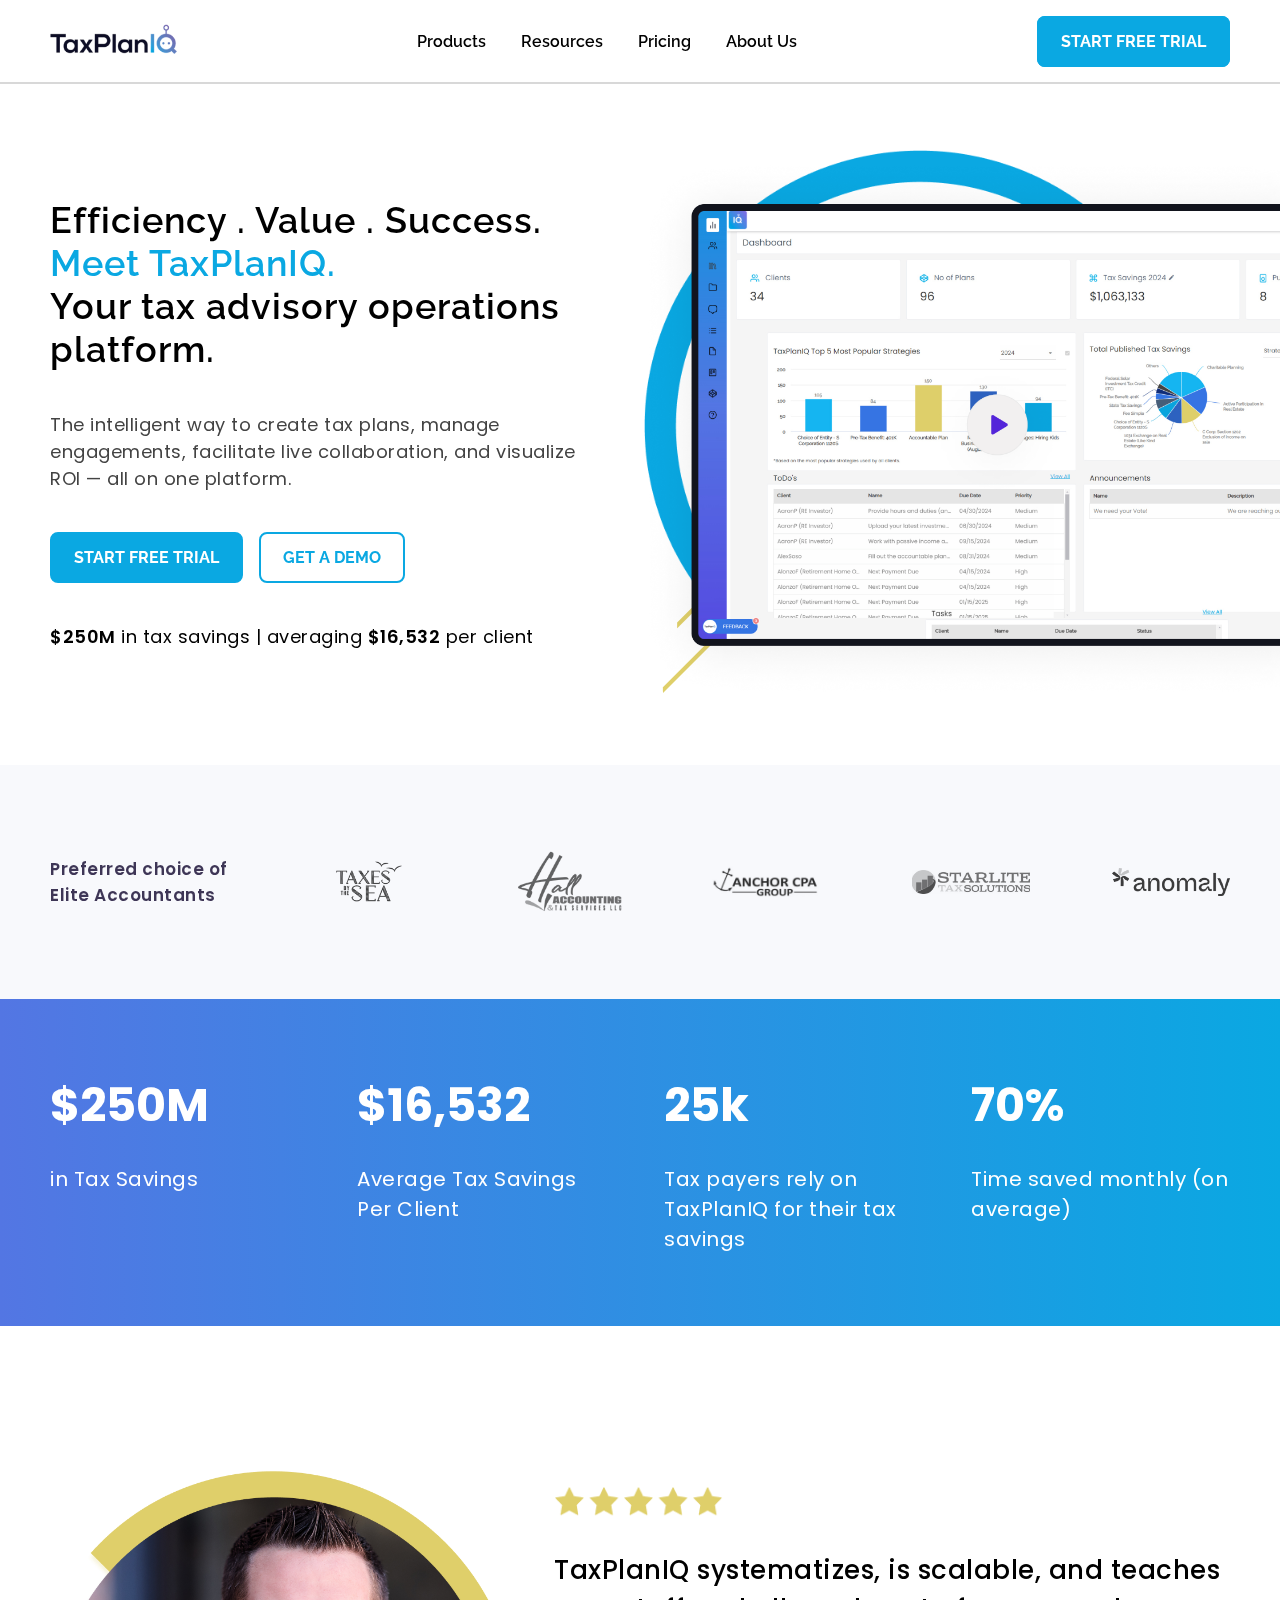
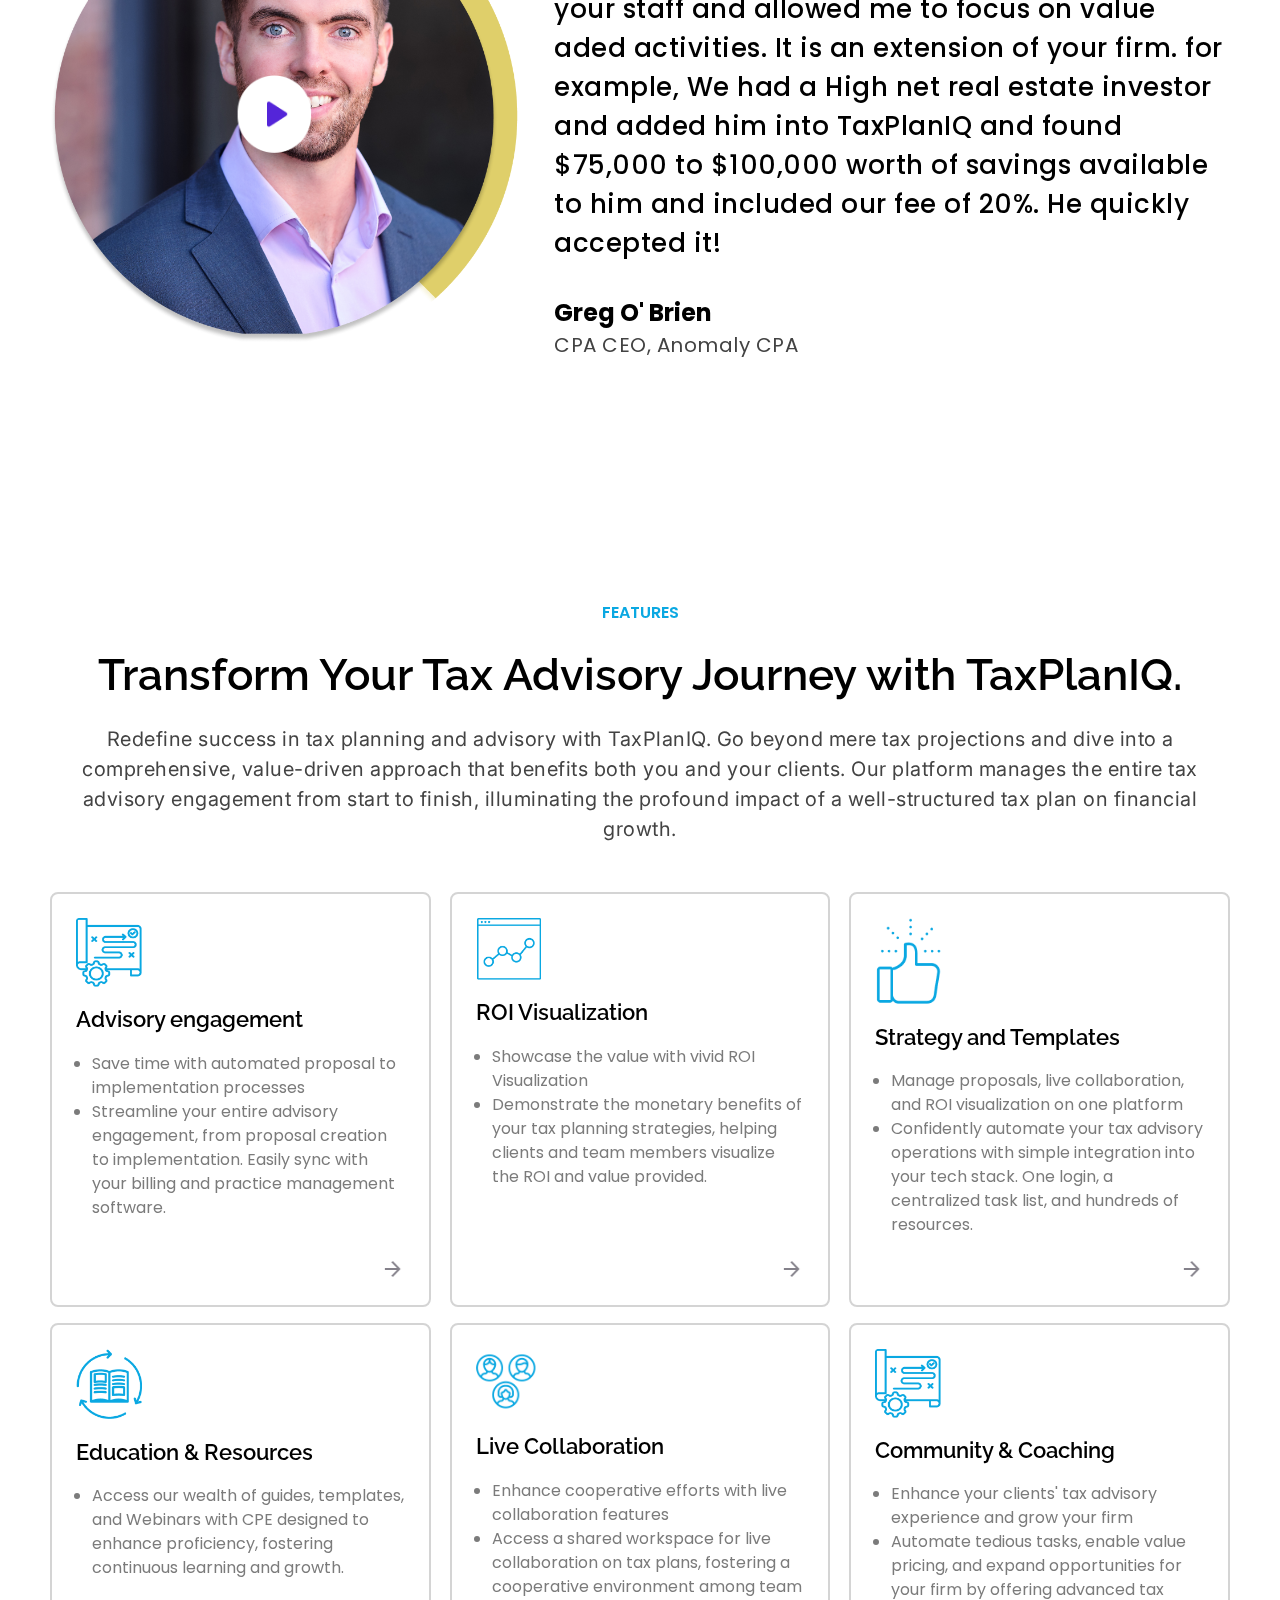
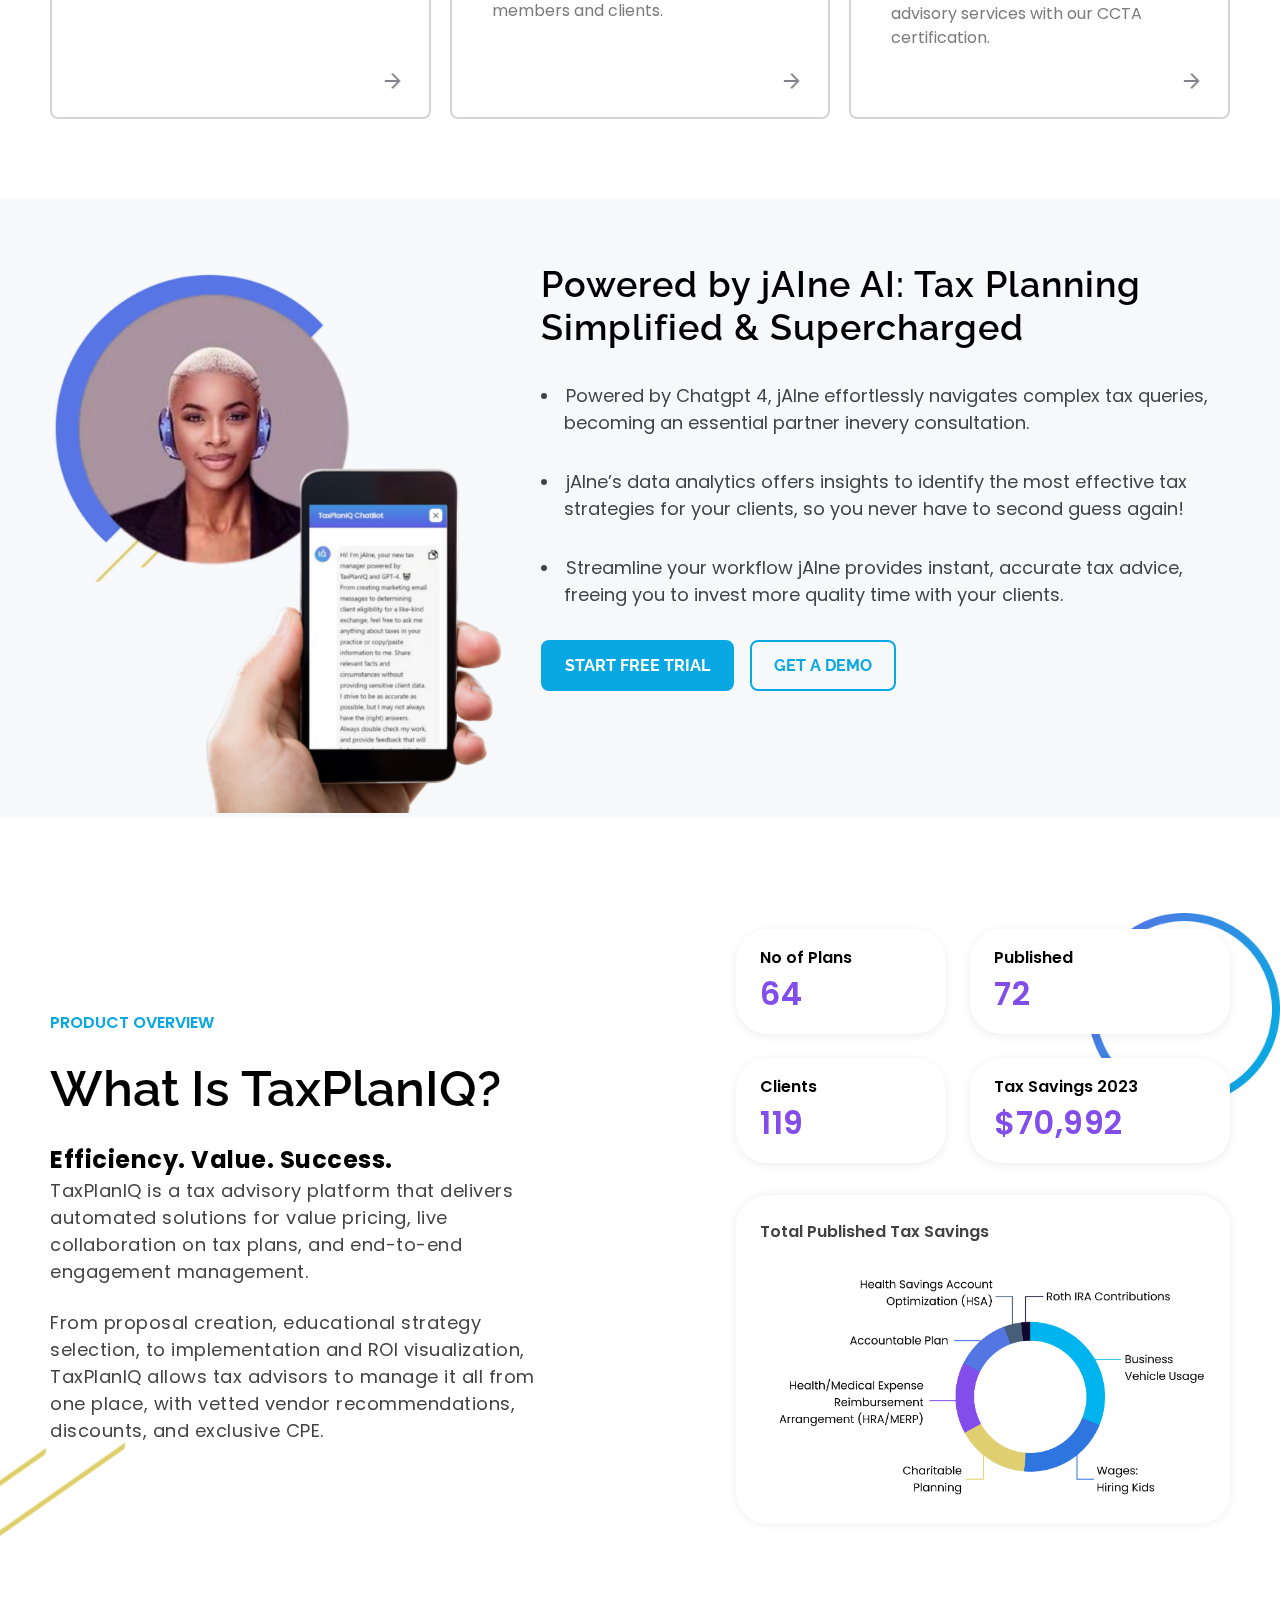
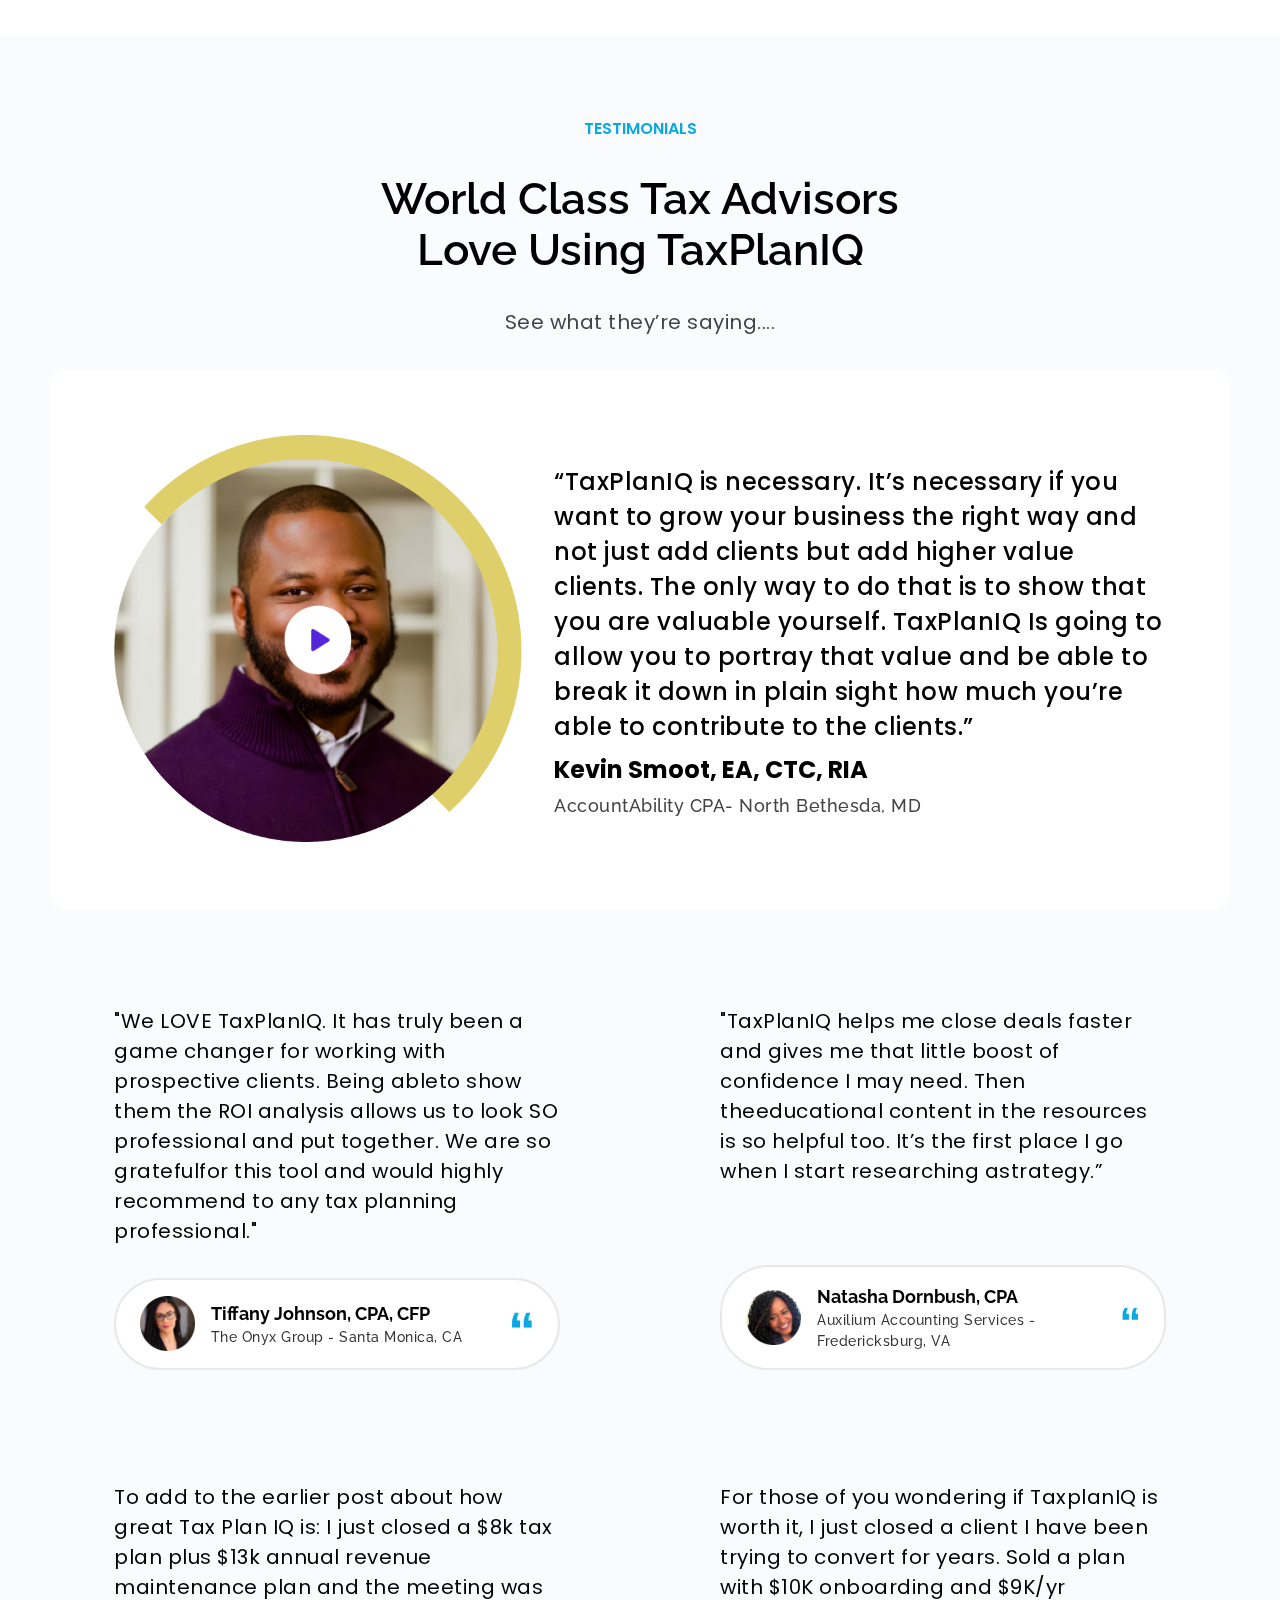
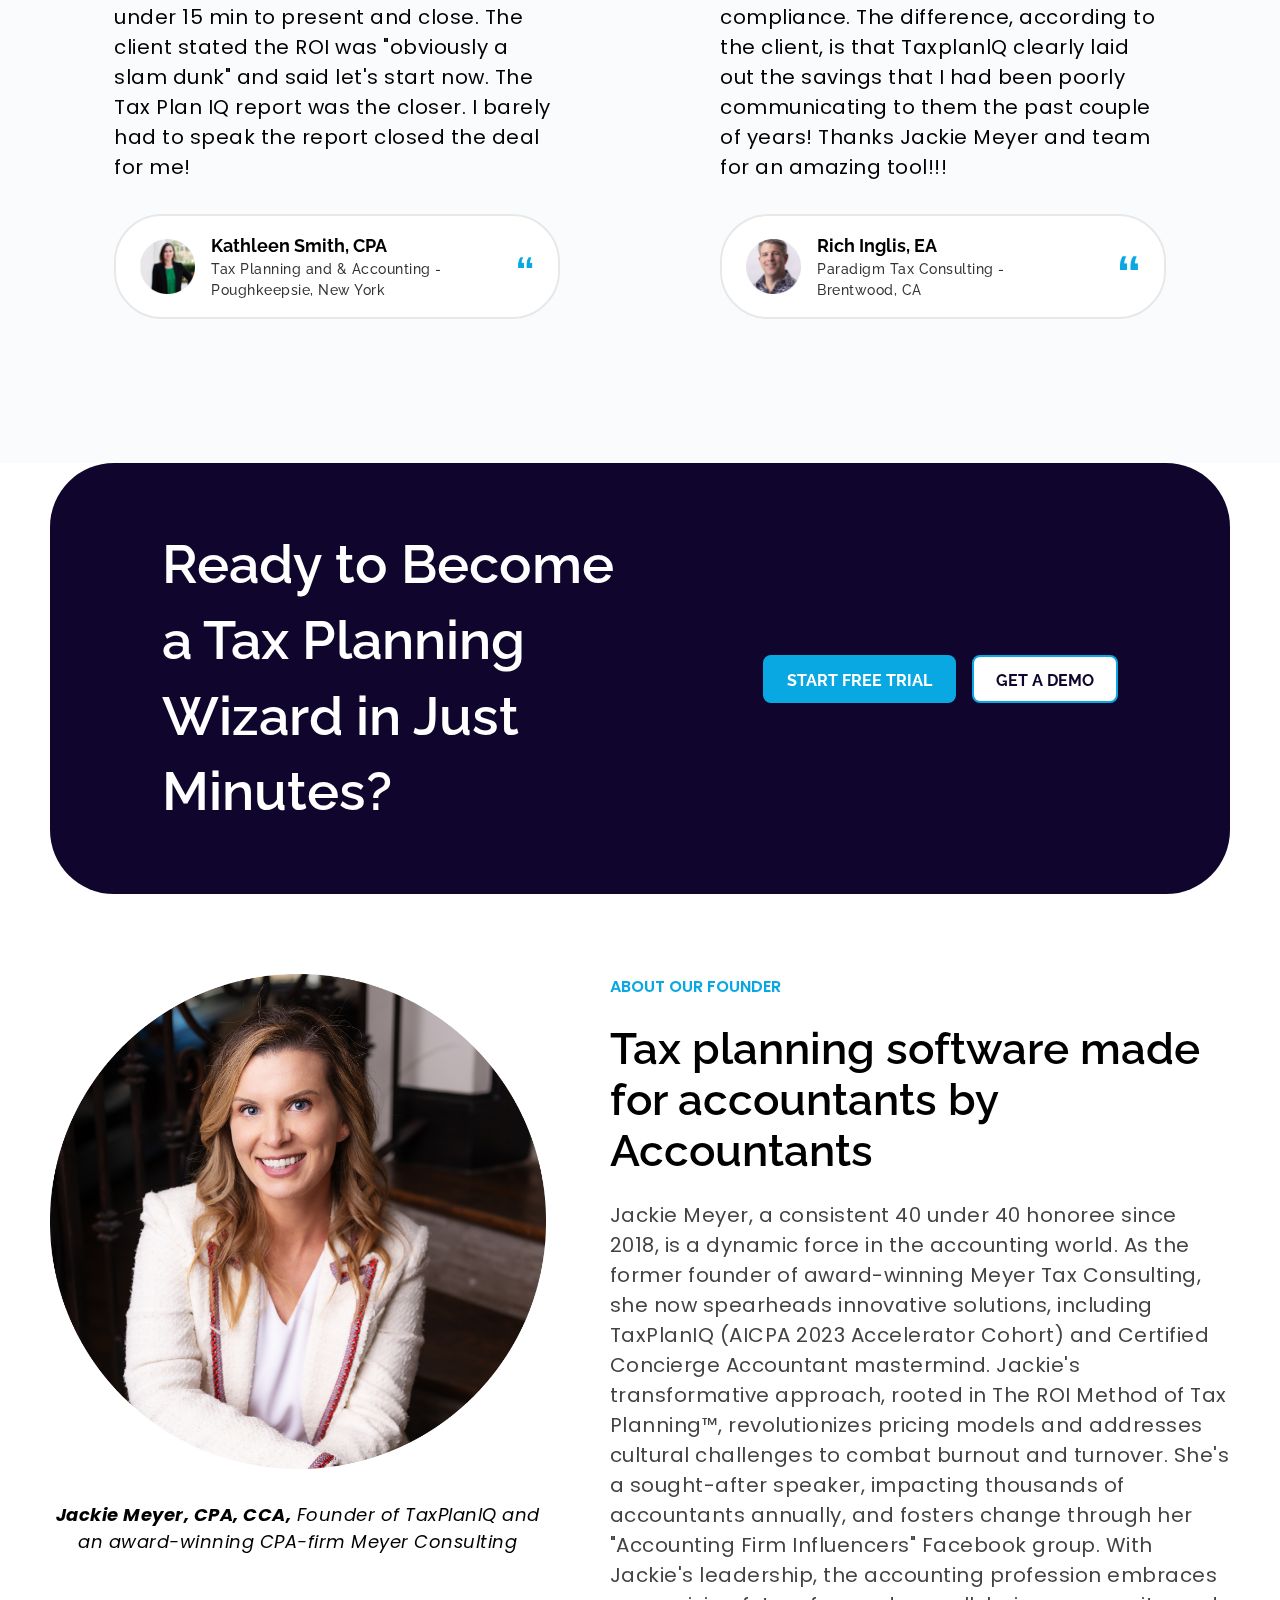
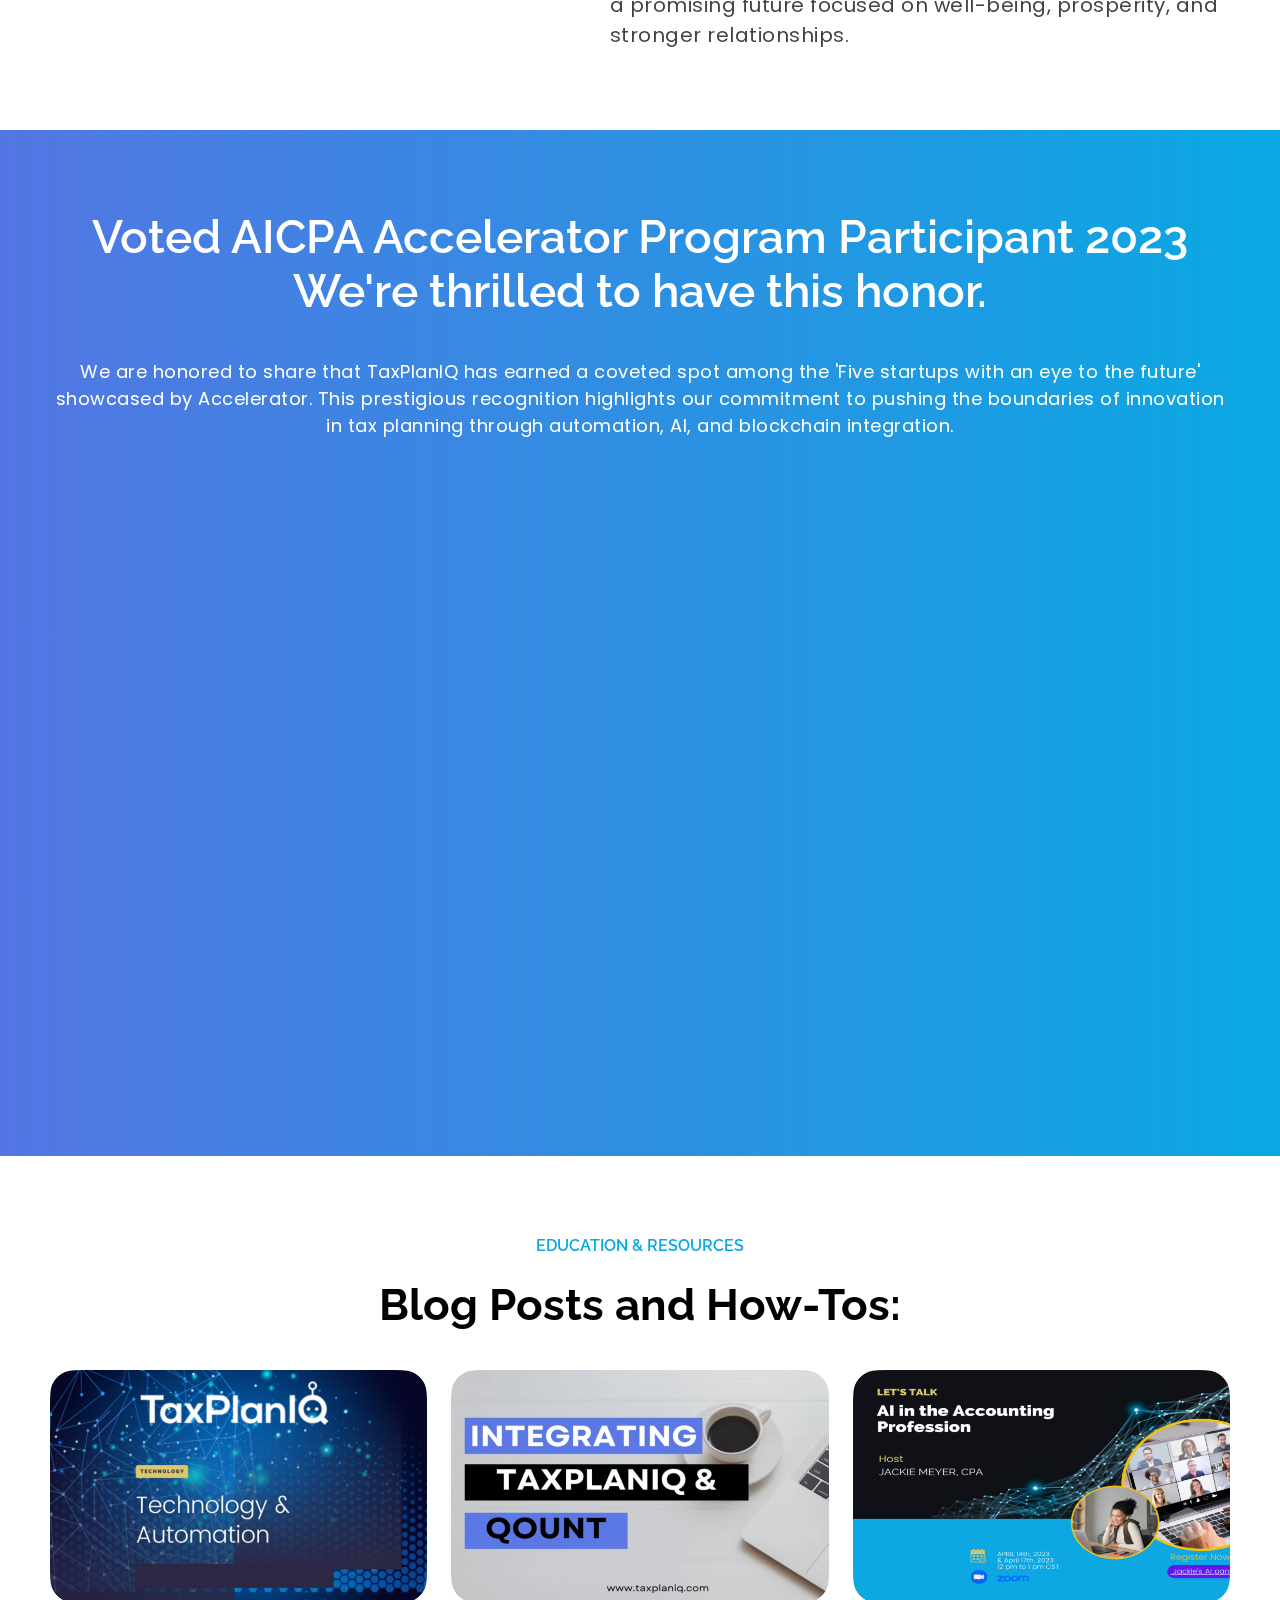
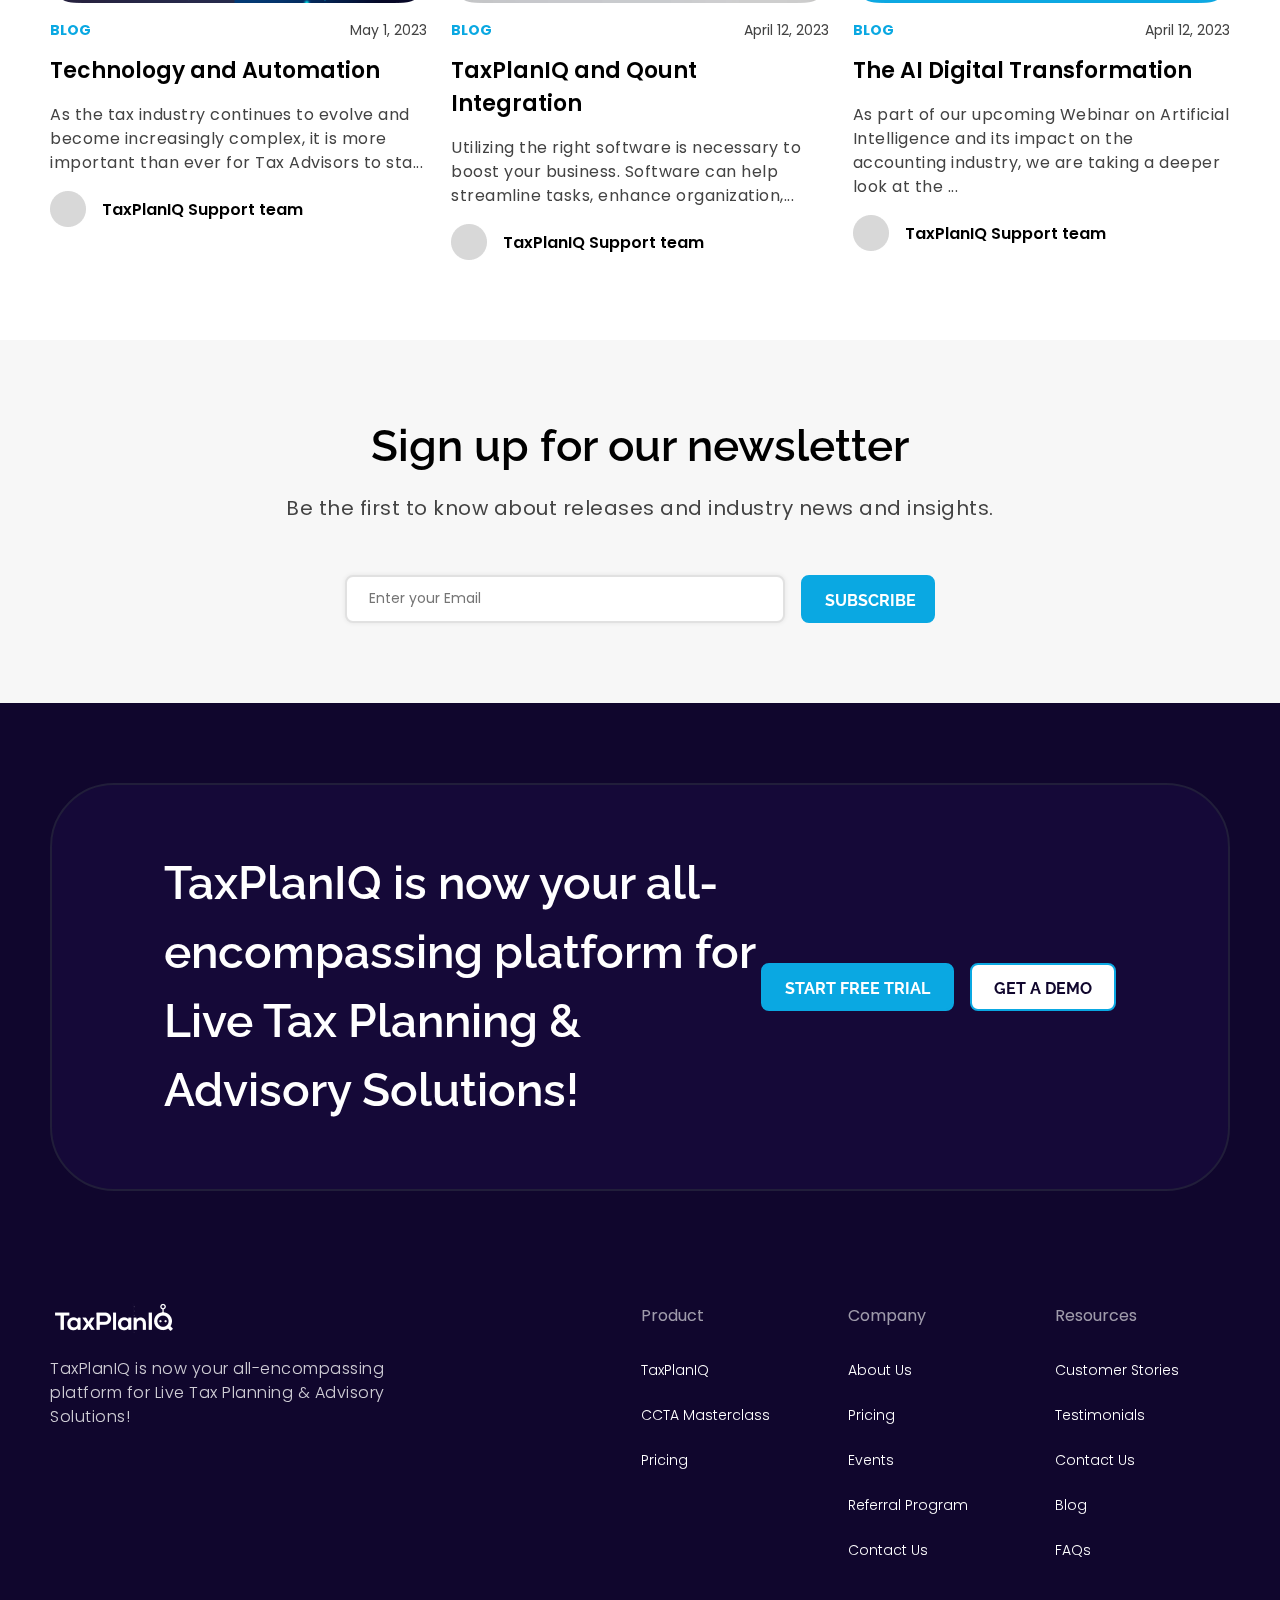
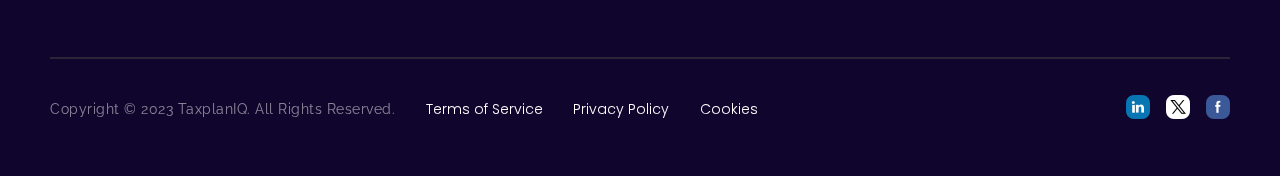
==== index.html @ 4f74dffb "first commit" ====
<!DOCTYPE html>
<html lang="en">

<head>
    <meta charset="UTF-8">
    <meta name="viewport" content="width=device-width, initial-scale=1.0">
    <title>TaxPlanIQ</title>
    <link rel="stylesheet" href="styles.css">
    <link rel="stylesheet" href="https://cdnjs.cloudflare.com/ajax/libs/font-awesome/6.7.1/css/all.min.css"
        integrity="sha512-5Hs3dF2AEPkpNAR7UiOHba+lRSJNeM2ECkwxUIxC1Q/FLycGTbNapWXB4tP889k5T5Ju8fs4b1P5z/iB4nMfSQ=="
        crossorigin="anonymous" referrerpolicy="no-referrer" />
</head>

<body>

    <!--navbar section-->
    <div class="container navbar-container" style="border-bottom: 2px solid var(--line);">

        <div class="wrapper">
            <div class="navbar-section">
                <div class="navbar-logo">
                    <a href="/index.html"><img src="assets/home/main-logo.png" alt="logo" width="127px"
                            height="auto"></a>

                </div>
                <div class="navbar-menu">
                    <a href="/products.html">Products</a>
                    <a href="/resources.html">Resources</a>
                    <a href="/pricing.html">Pricing</a>
                    <a href="/about.html">About Us</a>
                </div>
                <div class="navbar-btn">
                    <a href="#" class="primary-btn">START FREE TRIAL</a>
                </div>
            </div>
        </div>
    </div>

    <div class="container mobile-navbar-container">

        <div class="wrapper" style="padding-inline: 0px;">
            <div class="mobile-navbar-section">
                <div class="mobile-navbar-header">
                    <a href="/index.html"><img src="assets/home/main-logo.png" alt="logo" width="127px"
                            height="auto"></a>

                    <div class="mobile-menu-controls">
                        <i class="fa-solid fa-bars" id="open-btn" onclick="toggleMenuOn()"></i>
                        <i class="fa-solid fa-x control-hidden" id="close-btn" onclick="toggleMenuOff()"></i>
                    </div>

                </div>
                <div class="mobile-navbar-menu" id="mobile-menu">
                    <a href="/products.html">Products</a>
                    <a href="/resources.html">Resources</a>
                    <a href="/pricing.html">Pricing</a>
                    <a href="/about.html">About Us</a>
                    <a href="#" class="primary-btn">START FREE TRIAL</a>
                </div>



            </div>
        </div>
    </div>



    <!--hero section -->
    <div class="container home-hero-container">
        <div class="wrapper">
            <div class="hero-section" id="hero-section">
                <div class="hero-info">
                    <h1 class="font36 semibold">Efficiency . Value . Success. <br>
                        <span class="skyblue">Meet TaxPlanIQ.</span> <br>
                        Your tax advisory operations platform.
                    </h1>
                    <p class="poppins font18 grey">The intelligent way to create tax plans, manage engagements,
                        facilitate
                        live collaboration, and visualize ROI — all on one platform.</p>
                    <div class="hero-cta">
                        <a href="#" class="primary-btn">START FREE TRIAL</a>
                        <a href="#" class="secondary-btn">GET A DEMO</a>
                    </div>
                    <p class="poppins font18 black"><span class="black font18 semibold">$250M</span> in tax savings |
                        averaging <span class="black font18 semibold">$16,532</span> per client</p>
                </div>
                <div class="hero-image">
                    <img src="/assets/home/blue-mask.png" alt="blue mask" class="blue-mask">
                    <img src="/assets/home/lines.png" alt="lines" class="lines">
                    <img src="/assets/home/dashboard.png" alt="featured-img" class="dashboard-img" id="dashboard-img">
                </div>
            </div>
        </div>
    </div>

    <!-- Popup -->
    <div id="video-popup" class="popup hidden">
        <div class="popup-content">
            <iframe id="youtube-video" width="100%" height="100%" src="" frameborder="0" allow="encrypted-media"
                allowfullscreen>
            </iframe>
            <span id="close-popup" class="close-icon">✖</span>
        </div>
    </div>


    <!--BRANDS SECTION-->

    <div class="container" style="background: #F8F9FC;">
        <div class="wrapper">
            <div class="brands-section">
                <p class="font17 semibold poppins dark opacity80">Preferred choice of <br> Elite Accountants</p>
                <img src="assets\home\texesbysea.png" alt="texesbysea" class="logo">
                <img src="assets\home\Hall-Accounting-Logo.png" alt="hall" class="logo">
                <img src="assets\home\anchore-cpa-logo.png" alt="achnchore-cpa" class="logo">
                <img src="assets\home\starlite-solutions.png" alt="starlite" class="logo">
                <img src="assets\home\anomaly-logo.png" alt="anomaly" class="logo">
            </div>
        </div>
    </div>

    <!--STATS SECTION-->
    <div class="container blue-gradient">
        <div class="wrapper">
            <div class="stats-section">
                <div class="stat">
                    <h2 class="white bold font46 poppins">$250M</h2>
                    <p class=" white font20 poppins">in Tax Savings</p>
                </div>
                <div class="stat">
                    <h2 class="white bold font46 poppins">$16,532</h2>
                    <p class=" white font20 poppins">Average Tax Savings Per Client</p>
                </div>
                <div class="stat">
                    <h2 class="white bold font46 poppins">25k</h2>
                    <p class=" white font20 poppins">Tax payers rely on TaxPlanIQ for their tax savings</p>
                </div>
                <div class="stat">
                    <h2 class="white bold font46 poppins">70%</h2>
                    <p class="white font20 poppins">Time saved monthly (on average)</p>
                </div>
            </div>
        </div>
    </div>


    <!--REVIEW SECTION-->
    <div class="container">
        <div class="wrapper">
            <div class="review-section">
                <div class="review-image-box">
                    <div class="review-img-container">
                        <img src="assets\home\man-circle.png" alt="man" class="review-man">
                        <img src="assets\home\yellow-mask.png" alt="yellow curv" class="review-curv">
                        <img src="assets\home\play-icon.png" alt="play icon" class="review-play play-button"
                            id="greg-img">
                    </div>
                </div>
                <div class="review-details-box">
                    <img src="assets\home\stars.png" alt="rating" class="rating">
                    <p class=" black font26 normal poppins">TaxPlanIQ systematizes, is scalable, and teaches your
                        staff and allowed me to focus on value aded activities. It is an
                        extension of your firm. for example, We had a High net real estate investor and added him into
                        TaxPlanIQ and found
                        $75,000 to $100,000 worth of savings available to him and included our fee of 20%. He quickly
                        accepted it!</p>
                    <div class="author">
                        <h4 class="poppins black font24 bold">Greg O' Brien</h4>
                        <p class="poppins grey font20">CPA CEO, Anomaly CPA</p>
                    </div>

                </div>
            </div>
        </div>
    </div>


    <!--FEATURES SECTION-->

    <div class="container">

        <div class="features-section">
            <div class="wrapper fea-wrapper">
                <div class="features-info">
                    <h5 class="poppins font16 skyblue semibold">FEATURES</h5>
                    <h2 class="font44 semibold">Transform Your Tax Advisory Journey with TaxPlanIQ.</h2>
                    <p class="font20 inter medium grey lh15 ">Redefine success in tax planning and advisory with
                        TaxPlanIQ. Go
                        beyond mere tax projections and dive into a
                        comprehensive, value-driven approach that benefits both you and your clients. Our platform
                        manages the entire tax
                        advisory engagement from start to finish, illuminating the profound impact of a well-structured
                        tax plan on financial
                        growth.</p>
                </div>
            </div>
            <div class="wrapper ">
                <div class="features-card-container">
                    <div class="features-card">
                        <img src="/assets/home/engagment.png" alt="" class="fea-card-icon">
                        <h4 class="font22 semibold">Advisory engagement</h4>
                        <ul>
                            <li class="font16 poppins regular grey lh15 opacity70">Save time with automated proposal to
                                implementation processes
                            </li>
                            <li class="font16 poppins regular grey lh15 opacity70">
                                Streamline your entire advisory engagement, from proposal creation to implementation.
                                Easily
                                sync with your billing and
                                practice management software.</li>
                        </ul>
                        <img src="assets\home\arrow_forward.png" alt="" class="fea-arrow-forward">
                    </div>
                    <div class="features-card">
                        <img src="assets\home\roi.png" alt="" class="fea-card-icon">
                        <h4 class="font22 semibold">ROI Visualization</h4>
                        <ul>
                            <li class="font16 poppins regular grey lh15 opacity70">Showcase the value with vivid ROI
                                Visualization
                            </li>
                            <li class="font16 poppins regular grey lh15 opacity70">
                                Demonstrate the monetary benefits of your tax planning strategies, helping clients and
                                team members visualize the ROI
                                and value provided.</li>
                        </ul>
                        <img src="assets\home\arrow_forward.png" alt="" class="fea-arrow-forward">
                    </div>
                    <div class="features-card">
                        <img src="assets\home\like.png" alt="" class="fea-card-icon">
                        <h4 class="font22 semibold">Strategy and Templates</h4>
                        <ul>
                            <li class="font16 poppins regular grey lh15 opacity70">Manage proposals, live collaboration,
                                and ROI visualization on one platform
                            </li>
                            <li class="font16 poppins regular grey lh15 opacity70">
                                Confidently automate your tax advisory operations with simple integration into your tech
                                stack. One login, a centralized
                                task list, and hundreds of resources.</li>
                        </ul>
                        <img src="assets\home\arrow_forward.png" alt="" class="fea-arrow-forward">
                    </div>
                    <div class="features-card">
                        <img src="assets\home\education.png" alt="" class="fea-card-icon">
                        <h4 class="font22 semibold">Education & Resources</h4>
                        <ul>
                            <li class="font16 poppins regular grey lh15 opacity70">Access our wealth of guides,
                                templates, and Webinars with CPE designed to enhance proficiency, fostering continuous
                                learning and growth.
                            </li>

                        </ul>
                        <img src="assets\home\arrow_forward.png" alt="" class="fea-arrow-forward">
                    </div>
                    <div class="features-card">
                        <img src="assets\home\collabration.png" alt="" class="fea-card-icon">
                        <h4 class="font22 semibold">Live Collaboration</h4>
                        <ul>
                            <li class="font16 poppins regular grey lh15 opacity70">Enhance cooperative efforts with live
                                collaboration features
                            </li>
                            <li class="font16 poppins regular grey lh15 opacity70">
                                Access a shared workspace for live collaboration on tax plans, fostering a cooperative
                                environment among team members
                                and clients.</li>
                        </ul>
                        <img src="assets\home\arrow_forward.png" alt="" class="fea-arrow-forward">
                    </div>
                    <div class="features-card">
                        <img src="assets\home/engagment.png" alt="" class="fea-card-icon">
                        <h4 class="font22 semibold">Community & Coaching</h4>
                        <ul>
                            <li class="font16 poppins regular grey lh15 opacity70">Enhance your clients' tax advisory
                                experience and grow your firm
                            </li>
                            <li class="font16 poppins regular grey lh15 opacity70">
                                Automate tedious tasks, enable value pricing, and expand opportunities for your firm by
                                offering advanced tax advisory
                                services with our CCTA certification.</li>
                        </ul>
                        <img src="assets\home\arrow_forward.png" alt="" class="fea-arrow-forward">
                    </div>
                </div>

            </div>
        </div>
    </div>



    <!---AI SECTION-->
    <div class="container" style="background-color: #F7F8FA;">
        <div class="wrapper">
            <div class="ai-section">
                <div class="ai-section-img-box">
                    <img src="assets/home/female-img.png" alt="">
                </div>
                <div class="ai-section-text-box">


                    <h1 class="font36  semibold">Powered by jAIne AI:
                        Tax Planning Simplified & Supercharged
                    </h1>
                    <ul>
                        <li class="poppins font18 grey">Powered by Chatgpt 4, jAIne effortlessly navigates complex tax
                            queries, becoming an essential partner inevery
                            consultation.
                        </li>
                        <li class="poppins font18 grey">jAIne’s data analytics offers insights to identify the most
                            effective tax strategies for your clients, so you never have
                            to second guess again!</li>
                        <li class="poppins font18 grey">Streamline your workflow jAIne provides instant, accurate tax
                            advice, freeing you to invest more quality time with your
                            clients.</li>
                    </ul>
                    <div class="hero-cta">
                        <a href="#" class="primary-btn">START FREE TRIAL</a>
                        <a href="#" class="secondary-btn">GET A DEMO</a>
                    </div>



                </div>
            </div>
        </div>
    </div>


    <!-----OVERVIEW SECTION------>

    <div class="container">
        <div class="wrapper overview-wrapper">
            <img src="assets/home/almost-full-circle.png" alt="" class="overview-bg-circle">
            <div class="overview-section">
                <div class="overview-info">
                    <h5 class="poppins font16 skyblue semibold">PRODUCT OVERVIEW</h5>
                    <h2 class="semibold font50">What Is TaxPlanIQ?</h2>

                    <p class="poppins grey font18"><span class="black font24 bold">Efficiency. Value. Success.</span>
                        <br>TaxPlanIQ is a tax advisory platform that delivers automated solutions for value pricing,
                        live
                        collaboration on tax
                        plans, and end-to-end engagement management.
                    </p>
                    <p class="poppins grey font18">From proposal creation, educational strategy selection, to
                        implementation and ROI visualization,
                        TaxPlanIQ allows tax
                        advisors to manage it all from one place, with vetted vendor recommendations, discounts, and
                        exclusive CPE.</p>
                    <img src="assets/home/double-lines.png" alt="" class="overview-lines">
                </div>
                <div class="overview-stats">
                    <div class="number-stats">
                        <div class="plan-stats">
                            <h6 class="font16 semibold poppins">No of Plans</h6>
                            <p class="poppins purple font32 semibold">64</p>
                        </div>
                        <div class="published-stats">
                            <h6 class="font16 semibold poppins">Published</h6>
                            <p class="poppins purple font32 semibold">72</p>
                        </div>
                        <div class="clients-stats">
                            <h6 class="font16 semibold poppins">Clients</h6>
                            <p class="poppins purple font32 semibold">119</p>
                        </div>
                        <div class="saving-stats">
                            <h6 class="font16 semibold poppins">Tax Savings 2023</h6>
                            <p class="poppins purple font32 semibold">$70,992</p>
                        </div>
                    </div>
                    <div class="chart-stats">
                        <h5 class="grey font16 poppins semibold">Total Published Tax Savings</h5>
                        <img src="assets\home\pie-chart.png" alt="">
                    </div>
                </div>
            </div>

        </div>
    </div>


    <!--TESTIMONIALS-->
    <div class="container testimonials-container">
        <div class="wrapper">
            <div class="testimonials-section">
                <div class="testimonials-heading">
                    <h5 class="font16 poppins semibold skyblue textcenter">TESTIMONIALS</h5>
                    <h2 class="font44 semibold textcenter">World Class Tax Advisors <br>
                        Love Using TaxPlanIQ</h2>
                    <p class="grey textcenter font20 poppins">See what they’re saying....</p>
                </div>
                <div class="main-testimonial">
                    <div class="main-testimonial-image">
                        <img src="assets/home/black-man.png" alt="">
                        <img src="assets/home/play-icon.png" alt="" class="main-testimonial-play play-button"
                            id="review-play-btn">
                    </div>
                    <div class="main-testimonial-text">
                        <p class="font24 poppins normal">“TaxPlanIQ is necessary. It’s necessary if you want to grow
                            your business the right way and
                            not just add clients but add
                            higher value clients. The only way to do that is to show that you are valuable yourself.
                            TaxPlanIQ Is going to allow you
                            to portray that value and be able to break it down in plain sight how much you’re able to
                            contribute to the clients.”</p>
                        <h5 class="font24 poppins bold">Kevin Smoot, EA, CTC, RIA</h5>
                        <p class="font18 normal  grey">AccountAbility CPA- North Bethesda, MD</p>
                    </div>
                </div>
                <div class="other-testimonials">
                    <div class="testimonial">
                        <p class="medium font20 poppins">"We LOVE TaxPlanIQ. It has truly been a game changer for
                            working with prospective clients.
                            Being ableto show them the
                            ROI analysis allows us to look SO professional and put together. We are so gratefulfor this
                            tool and would highly
                            recommend to any tax planning professional."</p>
                        <div class="testimonial-writer">
                            <div class="testimonial-writer-profile">
                                <div class="testimonial-writer-pic">
                                    <img src="assets/home/testimonial-1.png" alt="">
                                </div>
                                <div class="testimonial-writer-info">
                                    <h5 class="bold font18">Tiffany Johnson, CPA, CFP
                                    </h5>
                                    <p class="normal font14 opacity80">The Onyx Group - Santa Monica, CA</p>
                                </div>
                            </div>
                            <div class="quote-mark">
                                <img src="assets/home/quote.png" alt="">
                            </div>
                        </div>
                    </div>
                    <div class="testimonial">
                        <p class="medium font20 poppins">"TaxPlanIQ helps me close deals faster and gives me that little
                            boost of confidence I may
                            need. Then theeducational
                            content in the resources is so helpful too. It’s the first place I go when I start
                            researching astrategy.”</p>
                        <div class="testimonial-writer">
                            <div class="testimonial-writer-profile">
                                <div class="testimonial-writer-pic">
                                    <img src="assets/home/testimonial-2.png" alt="">
                                </div>
                                <div class="testimonial-writer-info">
                                    <h5 class="bold font18">Natasha Dornbush, CPA</h5>
                                    <p class="normal font14 opacity80">Auxilium Accounting Services - Fredericksburg, VA
                                    </p>
                                </div>
                            </div>
                            <div class="quote-mark">
                                <img src="assets/home/quote.png" alt="">
                            </div>
                        </div>
                    </div>
                    <div class="testimonial">
                        <p class="medium font20 poppins">To add to the earlier post about how great Tax Plan
                            IQ is: I just closed a $8k tax plan plus $13k annual revenue maintenance plan and the
                            meeting was under 15 min to
                            present and close. The client stated the ROI was "obviously a slam dunk" and said let's
                            start now. The Tax Plan IQ
                            report was the closer. I barely had to speak the report closed the deal for me!</p>
                        <div class="testimonial-writer">
                            <div class="testimonial-writer-profile">
                                <div class="testimonial-writer-pic">
                                    <img src="assets/home/testimonial-3.png" alt="">
                                </div>
                                <div class="testimonial-writer-info">
                                    <h5 class="bold font18">Kathleen Smith, CPA</h5>
                                    <p class="normal font14 opacity80">Tax Planning and & Accounting -
                                        Poughkeepsie, New York</p>
                                </div>
                            </div>
                            <div class="quote-mark">
                                <img src="assets/home/quote.png" alt="">
                            </div>
                        </div>
                    </div>
                    <div class="testimonial">
                        <p class="medium font20 poppins">For those of you wondering if TaxplanIQ is worth it, I just
                            closed a client I have been
                            trying to convert for years.
                            Sold a plan with $10K onboarding and $9K/yr compliance. The difference, according to the
                            client, is that TaxplanlQ
                            clearly laid out the savings that I had been poorly communicating to them the past couple of
                            years!
                            Thanks Jackie Meyer and team for an amazing tool!!!</p>
                        <div class="testimonial-writer">
                            <div class="testimonial-writer-profile">
                                <div class="testimonial-writer-pic">
                                    <img src="assets/home/testimonial-4.png" alt="">
                                </div>
                                <div class="testimonial-writer-info">
                                    <h5 class="bold font18">Rich Inglis, EA</h5>
                                    <p class="normal font14 opacity80">Paradigm Tax Consulting - Brentwood, CA</p>
                                </div>
                            </div>
                            <div class="quote-mark">
                                <img src="assets/home/quote.png" alt="">
                            </div>
                        </div>
                    </div>
                </div>
            </div>
        </div>
    </div>


    <!----MIDDLE CTA SECTION----->

    <div class="container">
        <div class="wrapper middle-cta-wrapper">
            <div class="middle-cta-section">
                <div class="middle-cta-text">
                    <h2 class="semibold white font54 lh14">Ready to Become a Tax Planning Wizard in Just Minutes?</h2>
                </div>
                <div class="middle-cta-buttons">
                    <a href="#" class="primary-btn">START FREE TRIAL</a>
                    <a href="#" class="secondary-btn">GET A DEMO</a>
                </div>
            </div>
        </div>
    </div>


    <!----ABOUT-FOUNDER---->
    <div class="container">
        <div class="wrapper">
            <div class="founder-section">
                <div class="founder-image-box">
                    <img src="assets\home\founder-image.png" alt="">
                    <p class="font18 italic poppins textcenter"><span class="bold">Jackie Meyer, CPA, CCA,</span>
                        Founder of TaxPlanIQ and an award-winning CPA-firm Meyer Consulting</p>
                </div>
                <div class="about-founder">
                    <h5 class="font16 poppins semibold skyblue">ABOUT OUR FOUNDER</h5>
                    <h2 class="font44 semibold">Tax planning software made for accountants by Accountants</h2>
                    <p class="font20 poppins grey lh15">Jackie Meyer, a consistent 40 under 40 honoree since 2018, is a
                        dynamic force in the accounting world. As the former
                        founder of award-winning Meyer Tax Consulting, she now spearheads innovative solutions,
                        including TaxPlanIQ (AICPA 2023
                        Accelerator Cohort) and Certified Concierge Accountant mastermind. Jackie's transformative
                        approach, rooted in The ROI
                        Method of Tax Planning™, revolutionizes pricing models and addresses cultural challenges to
                        combat burnout and turnover.
                        She's a sought-after speaker, impacting thousands of accountants annually, and fosters change
                        through her "Accounting
                        Firm Influencers" Facebook group. With Jackie's leadership, the accounting profession embraces a
                        promising future
                        focused on well-being, prosperity, and stronger relationships.</p>
                </div>
            </div>
        </div>
    </div>


    <!-----VIDEO SECTION----->
    <div class="container video-section-container">
        <div class="wrapper">
            <div class="video-section">
                <h2 class="white semibold font46">Voted AICPA Accelerator Program Participant 2023
                    We're thrilled to have this honor.</h2>
                <p class="white font18 poppins medium">We are honored to share that TaxPlanIQ has earned a coveted spot
                    among the 'Five startups with an eye to the future'
                    showcased by Accelerator. This prestigious recognition highlights our commitment to pushing the
                    boundaries of innovation
                    in tax planning through automation, Al, and blockchain integration.</p>
                <div class="video-section-video">
                    <iframe width="100%" height="100%" src="https://www.youtube.com/embed/z9Xlb4mKKjw"
                        title="Jackie&#39;s AICPA Roundtable talk" frameborder="0"
                        allow="accelerometer; autoplay; clipboard-write; encrypted-media; gyroscope; picture-in-picture; web-share"
                        referrerpolicy="strict-origin-when-cross-origin" allowfullscreen></iframe>
                </div>

            </div>
        </div>
    </div>


    <!---BLOG SECTION---->
    <div class="container">
        <div class="wrapper">
            <div class="blog-section">
                <h5 class="skyblue semibold font16 textcenter">EDUCATION & RESOURCES</h5>
                <h2 class="font44 bold textcenter">Blog Posts and How-Tos:</h2>
                <div class="posts-container">
                    <div class="post-box">
                        <div class="post-thumbnail">
                            <img src="assets/home/blog-1.png" alt="">
                        </div>
                        <div class="blog-date">
                            <h5 class="skyblue bold poppins font14">BLOG</h5>
                            <h5 class="grey font14 poppins medium">May 1, 2023</h5>
                        </div>
                        <div class="blog-details">
                            <h3 class="poppins font22 semibold">Technology and Automation</h3>
                            <p class="poppins font16 grey lh15">As the tax industry continues to evolve and become
                                increasingly complex, it is more important than ever for Tax Advisors
                                to sta...</p>
                            <div class="blog-author">
                                <img src="assets/home/blog-author-img.png" alt="">
                                <h4 class="font16 semibold poppins">TaxPlanIQ Support team</h4>
                            </div>
                        </div>
                    </div>
                    <div class="post-box">
                        <div class="post-thumbnail">
                            <img src="assets/home/blog-2.png" alt="">
                        </div>
                        <div class="blog-date">
                            <h5 class="skyblue bold poppins font14">BLOG</h5>
                            <h5 class="grey font14 poppins medium">April 12, 2023</h5>
                        </div>
                        <div class="blog-details">
                            <h3 class="poppins font22 semibold">TaxPlanIQ and Qount Integration</h3>
                            <p class="poppins font16 grey lh15">Utilizing the right software is necessary to boost your
                                business. Software can help streamline tasks, enhance
                                organization,...</p>
                            <div class="blog-author">
                                <img src="assets/home/blog-author-img.png" alt="">
                                <h4 class="font16  semibold poppins">TaxPlanIQ Support team</h4>
                            </div>
                        </div>
                    </div>
                    <div class="post-box">
                        <div class="post-thumbnail">
                            <img src="assets/home/blog-3.png" alt="">
                        </div>
                        <div class="blog-date">
                            <h5 class="skyblue bold poppins font14">BLOG</h5>
                            <h5 class="grey font14 poppins medium">April 12, 2023</h5>
                        </div>
                        <div class="blog-details">
                            <h3 class="poppins font22 semibold">The AI Digital Transformation</h3>
                            <p class="poppins font16 grey lh15">As part of our upcoming Webinar on Artificial
                                Intelligence and its impact on the accounting industry, we are taking a
                                deeper look at the ...</p>
                            <div class="blog-author">
                                <img src="assets/home/blog-author-img.png" alt="">
                                <h4 class="font16 semibold poppins">TaxPlanIQ Support team</h4>
                            </div>
                        </div>
                    </div>
                </div>
            </div>
        </div>
    </div>

    <!----NEWSLETTER SECTION------>

    <div class="container  newsletter-container">
        <div class="wrapper">
            <div class="newsletter-section">
                <h2 class=" textcenter semibold">Sign up for our newsletter</h2>
                <p class=" grey textcenter font20 regular poppins">Be the first to know about releases and industry news
                    and insights.</p>
                <div class="input-container">
                    <input type="text" placeholder="Enter your Email" class="poppins">
                    <a href="#" class="primary-btn">SUBSCRIBE</a>
                </div>
            </div>
        </div>
    </div>

    <!------FOOTER SECTION----->

    <div class="container footer-container">
        <div class="wrapper middle-cta-wrapper">
            <div class="footer-cta-section">
                <div class="middle-cta-section footer-cta">
                    <div class="middle-cta-text" style="width: 90%;">
                        <h2 class="semibold white font46 lh15">TaxPlanIQ is now your all-encompassing platform for
                            Live Tax Planning & Advisory Solutions!</h2>
                    </div>
                    <div class="middle-cta-buttons">
                        <a href="#" class="primary-btn">START FREE TRIAL</a>
                        <a href="#" class="secondary-btn">GET A DEMO</a>
                    </div>
                </div>

            </div>
        </div>
        <div class="wrapper">
            <div class="footer-section white">

                <div class="main-footer-container">
                    <div class="footer-logo-container">
                        <img src="assets/home/footer-logo.png" alt="">
                        <p class="poppins font16 lite opacity80 lh15">TaxPlanIQ is now your all-encompassing <br>
                            platform for Live Tax
                            Planning & Advisory <br> Solutions!
                        </p>
                    </div>
                    <div class="footer-product">
                        <h6>Product</h6>
                        <a href="#">TaxPlanIQ</a>
                        <a href="#">CCTA Masterclass</a>
                        <a href="#">Pricing</a>
                    </div>
                    <div class="footer-company">
                        <h6>Company</h6>
                        <a href="#">About Us</a>
                        <a href="#">Pricing</a>
                        <a href="#">Events</a>
                        <a href="#">Referral Program</a>
                        <a href="#">Contact Us</a>
                    </div>
                    <div class="footer-resources">
                        <h6>Resources</h6>
                        <a href="#">Customer Stories</a>
                        <a href="#">Testimonials</a>
                        <a href="#">Contact Us</a>
                        <a href="#">Blog</a>
                        <a href="#">FAQs</a>
                    </div>

                </div>
                <hr class="footer-hr">
                <div class="bottom-footer-container">
                    <div class="policy-links">
                        <p class="opacity50  font14">Copyright © 2023 TaxplanIQ. All Rights Reserved.</p>
                        <a href="#">Terms of Service</a>
                        <a href="#">Privacy Policy</a>
                        <a href="#">Cookies</a>
                    </div>

                    <div class="socials">
                        <a href="#"><img src="assets/home/Linkedin.png" alt=""></a>
                        <a href="#"><img src="assets/home/twitter.png" alt=""></a>
                        <a href="#"><img src="assets/home/Facebook.png" alt=""></a>

                    </div>

                </div>
            </div>
        </div>
    </div>


    <script src="scripts.js"></script>
</body>

</html>
---- styles.css ----
@import url("https://fonts.googleapis.com/css2?family=Poppins:ital,wght@0,100;0,200;0,300;0,400;0,500;0,600;0,700;0,800;0,900;1,100;1,200;1,300;1,400;1,500;1,600;1,700;1,800;1,900&family=Raleway:ital,wght@0,100..900;1,100..900&display=swap");
@import url("https://fonts.googleapis.com/css2?family=Inter:ital,opsz,wght@0,14..32,100..900;1,14..32,100..900&display=swap");
/* ------------GLOBAL STYLES -----------*/

:root {
  --white: white;
  --black: black;
  --skyblue: #0aa8e2;
  --dark: #10062d;
  --grey: #434343;
  --darkyellow: #dfcf6a;
  --voilet: #5425d9;
  --purple: #824deb;
  --line: #d8d8d8;
  --periwinkle: #5376e3;
  --gradient: linear-gradient(90deg, #5376e3, #0aa8e2);
  --bluegradient: linear-gradient(125deg, #5376e3, #0aa8e2);
}

* {
  box-sizing: border-box;
  -moz-box-sizing: border-box;
  -webkit-box-sizing: border-box;
  margin: 0;
  padding: 0;
}

html {
  scroll-behavior: smooth;
}

body {
  margin: 0;
  padding: 0;
  font-size: 16px;
  font-weight: 400;
  font-family: "Raleway";
  color: #000000;
  position: relative;
}

.raleway {
  font-family: "Raleway";
  letter-spacing: 1px;
}

.poppins {
  font-family: "Poppins";
}

.inter {
  font-family: Inter;
}
.thin {
  font-weight: 100;
}

.extralite {
  font-weight: 200;
}

.lite {
  font-weight: 300;
}

.medium {
  font-weight: 400;
}

.normal {
  font-weight: 500;
}

.semibold {
  font-weight: 600;
}

.bold {
  font-weight: 700;
}

.extrabold {
  font-weight: 800;
}

.fontblack {
  font-weight: 900;
}

.italic {
  font-style: italic;
}

.lh-1 {
  line-height: 1;
}
.lh-11 {
  line-height: 1.1;
}
.lh12 {
  line-height: 1.2;
}
.lh13 {
  line-height: 1.3;
}
.lh14 {
  line-height: 1.4;
}
.lh15 {
  line-height: 1.5;
}
.lh16 {
  line-height: 1.6;
}
.lh17 {
  line-height: 1.7;
}

.white {
  color: white;
}

.black {
  color: black;
}

.red {
  color: red;
}

.skyblue {
  color: #0aa8e2;
}

.dark {
  color: #10062d;
}

.grey {
  color: #434343;
}

.darkyellow {
  color: #dfcf6a;
}

.voilet {
  color: #5425d9;
}

.purple {
  color: #824deb;
}

.line {
  color: #d8d8d8;
}

.periwinkle {
  color: #5376e3;
}

h1,
.h1 {
  font-size: 50px;
  line-height: 1.2;
  letter-spacing: 1px;
}

h2,
.h2 {
  font-size: 44px;
}

h3,
.h3 {
  font-size: 40px;
}

h4 .h4 {
  font-size: 36px;
}

h5,
.h5 {
  font-size: 28px;
}

h6,
.h6 {
  font-size: 20px;
}

p,
.p {
  font-size: 18px;
  letter-spacing: 0.5px;
}

h1,
.h1 {
  font-size: 3.125rem; /* 50px */
  line-height: 1.2;
  letter-spacing: 1px;
}

h2,
.h2 {
  font-size: 2.75rem; /* 44px */
}

h3,
.h3 {
  font-size: 2.5rem; /* 40px */
}

h4,
.h4 {
  font-size: 2.25rem; /* 36px */
}

h5,
.h5 {
  font-size: 1.75rem; /* 28px */
}

h6,
.h6 {
  font-size: 1.25rem; /* 20px */
}

p,
.p {
  font-size: 1.125rem; /* 18px */
  letter-spacing: 0.5px;
}

.font14 {
  font-size: 0.875rem; /* 14px */
}
.font15 {
  font-size: 0.9375rem; /* 15px */
}
.font16 {
  font-size: 1rem; /* 16px */
}
.font17 {
  font-size: 1.0625rem; /* 17px */
}
.font18 {
  font-size: 1.125rem; /* 18px */
}
.font19 {
  font-size: 1.1875rem; /* 19px */
}
.font20 {
  font-size: 1.25rem; /* 20px */
}
.font22 {
  font-size: 1.375rem; /* 22px */
}
.font24 {
  font-size: 1.5rem; /* 24px */
}
.font26 {
  font-size: 1.625rem; /* 26px */
}
.font28 {
  font-size: 1.75rem; /* 28px */
}
.font30 {
  font-size: 1.875rem; /* 30px */
}
.font32 {
  font-size: 2rem; /* 32px */
}
.font34 {
  font-size: 2.125rem; /* 34px */
}
.font36 {
  font-size: 2.25rem; /* 36px */
}
.font38 {
  font-size: 2.375rem; /* 38px */
}
.font40 {
  font-size: 2.5rem; /* 40px */
}
.font42 {
  font-size: 2.625rem; /* 42px */
}
.font44 {
  font-size: 2.75rem; /* 44px */
}
.font46 {
  font-size: 2.875rem; /* 46px */
}
.font48 {
  font-size: 3rem; /* 48px */
}
.font50 {
  font-size: 3.125rem; /* 50px */
}
.font52 {
  font-size: 3.25rem; /* 52px */
}
.font54 {
  font-size: 3.375rem; /* 54px */
}
.font56 {
  font-size: 3.5rem; /* 56px */
}
.font58 {
  font-size: 3.625rem; /* 58px */
}
.font60 {
  font-size: 3.75rem; /* 60px */
}

.opacity50 {
  opacity: 0.5;
}

.opacity50 {
  opacity: 0.5;
}
.opacity60 {
  opacity: 0.6;
}
.opacity70 {
  opacity: 0.7;
}
.opacity80 {
  opacity: 0.8;
}
.opacity90 {
  opacity: 0.9;
}
.opacity95 {
  opacity: 0.95;
}

.textcenter {
  text-align: center;
}
/*-----------CONTAINER-------------*/

.container {
  width: 100%;
}

.wrapper {
  max-width: 1440px;
  margin-inline: auto;
  padding-inline: 150px;
}

.stripe-container {
  z-index: 9999;
  position: fixed;
  top: 0;
  left: 50%;
  transform: translateX(-50%);
  width: 100%;
  max-width: 1920px;
  height: 100%;
  pointer-events: none;
  padding-inline: 145px;
}
.stripe-overlay {
  width: 100%;
  height: 100%;

  background-image: repeating-linear-gradient(
    90deg,
    rgba(255, 0, 0, 0.02),
    rgba(255, 0, 0, 0.02) 85px,
    transparent 40px,
    transparent 105px
  );
}
/*----------BUTTONS---------*/

.primary-btn {
  text-decoration: none;
  color: white;
  font-family: "Raleway";
  font-size: 1rem;
  font-weight: 700;
  background: var(--skyblue);
  padding: 14px 22px;
  border: 2px solid var(--skyblue);
  border-radius: 8px;
  transition: all 0.3s linear;
  max-width: fit-content;
}

.primary-btn:hover {
  color: var(--skyblue);
  background: rgba(255, 255, 255, 0);
  padding: 14px 22px;
  border: 2px solid var(--skyblue);
  border-radius: 8px;
  cursor: pointer;
}

.secondary-btn {
  text-decoration: none;
  max-width: fit-content;
  font-size: 1rem;

  color: var(--skyblue);
  background: rgba(255, 255, 255, 0);
  font-family: "Raleway";
  font-weight: 700;
  padding: 14px 22px;
  border: 2px solid var(--skyblue);
  border-radius: 8px;
  transition: all 0.3s linear;
}

.secondary-btn:hover {
  color: white;
  background: var(--skyblue);
  padding: 14px 22px;
  border: 2px solid var(--skyblue);
  border-radius: 8px;
  cursor: pointer;
}

/*--------OTHER STYLES-------*/
.play-button:hover {
  cursor: pointer !important;
}

/*--------POP-UP SECTION-----------*/

.hidden {
  display: none !important;
}

.popup {
  position: fixed;
  top: 0;
  left: 0;
  width: 100vw;
  height: 100vh;
  background: rgba(0, 0, 0, 0.789);
  display: flex;
  justify-content: center;
  align-items: center;
  z-index: 1000;
}

.popup-content {
  width: 60%;
  aspect-ratio: 16/9;

  position: relative;
  box-shadow: 0 4px 6px rgba(0, 0, 0, 0.1);
}

.popup-content iframe {
  width: 100%;
  height: 100%;
}

.close-icon {
  position: absolute;
  top: -30px;
  right: 0px;
  font-size: 18px;
  cursor: pointer;
  color: #dddcdc;
  font-weight: bold;
}

.close-icon:hover {
  color: white;
}

/*-------------------------------
---------------------------------
      HOMEPAGE STYLING
--------------------------------
--------------------------------*/

/*NAVBAR SECTION*/

.navbar-section {
  width: 100%;
  display: flex;
  justify-content: space-between;
  align-items: center;
  gap: 1rem;

  padding-block: 1.5rem;
}

.navbar-section .navbar-logo:hover {
  cursor: pointer;
}

.navbar-section .navbar-menu {
  display: flex;
  justify-content: center;
  align-items: center;
  gap: 2.2rem;
}

.navbar-section .navbar-menu a {
  text-decoration: none;
  color: black;
  font-weight: 600;
  font-size: 16px;
  transition: all 0.1s linear;
}

.navbar-section .navbar-menu a:hover {
  color: var(--skyblue);
}

/* mobile menu styling */

.mobile-navbar-container {
  background-color: white;
  display: none;
}

.mobile-navbar-section {
  width: 100%;
  display: flex;
  flex-direction: column;
  gap: 1rem;

  position: relative;
}

.mobile-navbar-header {
  display: flex;
  justify-content: space-between;
  align-items: center;
  z-index: 999 !important;
  padding-block: 1.5rem;
  background-color: white;
  border-bottom: 2px solid var(--line);
  padding-inline: 20px;
}

.mobile-menu-controls i {
  font-size: 1.7rem;
  color: black;
}

.mobile-navbar-menu .primary-btn {
  color: white !important;
}

.mobile-navbar-menu .primary-btn:hover {
  color: black !important;
}

.mobile-menu-controls i:hover {
  cursor: pointer;
  color: var(--skyblue);
}

.mobile-navbar-section .mobile-navbar-header img:hover {
  cursor: pointer;
}

.mobile-navbar-section .mobile-navbar-menu {
  display: flex;
  flex-direction: column;
  justify-content: center;
  align-items: center;
  gap: 2.2rem;
  position: absolute;
  bottom: 0;
  width: 100%;
  left: 0;
  z-index: 5;
  transition: all 0.2s ease-in-out;
  padding-block: 2rem;
  background-color: white;
}

.mobile-navbar-section .mobile-navbar-menu a {
  text-decoration: none;
  color: black;
  font-weight: 600;
  font-size: 16px;
  transition: all 0.1s linear;
}

.mobile-navbar-section .mobile-navbar-menu a:hover {
  color: var(--skyblue);
}

.control-hidden {
  display: none !important;
}

.menu-active {
  transform: translateY(100%);
  box-shadow: 0 2px 15px rgba(0, 0, 0, 0.177);
}

/* HERO SECTION*/

.home-hero-container {
  overflow: hidden;
}

.hero-section {
  padding-block: 4.5rem;
  display: flex;
  justify-content: space-between;
  align-items: center;
  position: relative;
}

.hero-info {
  min-width: 50%;
  width: 50%;
  display: flex;
  flex-direction: column;
  gap: 2.5rem;
  text-align: left;
  padding-right: 2rem;
}

.hero-cta {
  display: flex;
  justify-content: flex-start;
  gap: 1rem;
  align-items: center;
}

.hero-image {
  min-width: calc(50vw);
  position: relative;
  display: flex;
  justify-content: flex-end;
  align-items: center;
}

.blue-mask {
  position: absolute;
  top: -10px;
  left: 0%;
  width: 76%;
  height: auto;
}

.lines {
  position: absolute;
  bottom: 0px;
  left: 20px;
}

.dashboard-img {
  min-width: 94%;
  height: auto;
  z-index: 1;
}

.dashboard-img:hover {
  cursor: pointer;
}

/*----BRANDS SECTION----*/

.brands-section {
  padding-block: 5rem;

  display: flex;
  align-items: center;
  justify-content: space-between;
  gap: 1rem;
}

.brands-section p {
  width: fit-content;
}

.logo {
  mix-blend-mode: multiply;
  filter: grayscale(100%);
  width: 10%;
}

/*-----STATS SECTION----*/

.blue-gradient {
  background: linear-gradient(90deg, #5376e3, #0aa8e2);
}
.stats-section {
  padding-block: 4.5rem;
  display: flex;
  justify-content: space-between;
  align-items: flex-start;
  gap: 3rem;
  flex-grow: 1;
}

.stat {
  width: calc(25% - 1.5rem);

  display: flex;
  flex-direction: column;
  gap: 1.5rem;
}

/*------REVIEW SECTION-----*/

.review-section {
  padding-block: 10rem;
  display: flex;
  justify-content: space-between;
  gap: 2rem;
  align-items: center;
}

.review-image-box {
  width: 38%;
  display: flex;
  justify-content: center;
  align-items: center;
}

.review-img-container {
  position: relative;
}

.review-img-container img {
  width: 100%;
}

.review-details-box {
  width: calc(60% - 2rem);
  display: flex;
  flex-direction: column;
  gap: 2rem;
}

.rating {
  width: 25% !important;
  height: auto;
}
.review-man {
  z-index: 99;
}

.review-curv {
  width: 119% !important;
  position: absolute;
  bottom: 9%;
  left: 8%;
  z-index: -1;
}

.review-play {
  position: absolute;
  width: 40% !important;
  height: auto;
  top: 50%;
  left: 50%;
  transform: translate(-50%, -50%);
}

/*--------FEATURES SECTION--------*/

.fea-wrapper {
  background-image: url("assets/side-circle.png");
  background-repeat: no-repeat;
  background-size: contain;
  background-position: right;
}
.features-section {
  padding-block: 5rem;
  display: flex;
  flex-direction: column;
  gap: 3rem;
  text-align: center;
}

.features-info {
  display: flex;
  flex-direction: column;
  gap: 1.5rem;
}

.features-card-container {
  display: flex;
  flex-wrap: wrap;
  gap: 1rem;
  justify-content: space-between;
  align-items: stretch;
  text-align: left;
}

.features-card {
  display: flex;
  flex-direction: column;
  padding: 1.5rem;
  border: 2px solid rgb(212, 212, 212);
  width: calc(33.3% - 0.75rem);
  gap: 1.2rem;
  border-radius: 0.5rem;
}

.features-card:hover {
  box-shadow: 0px 0px 15px rgba(0, 0, 0, 0.096);
  cursor: pointer;
}

.fea-card-icon {
  width: 20%;
}

.fea-arrow-forward {
  width: 24px;
  height: 24px;
  align-self: flex-end;
  justify-self: flex-end;
  margin-top: auto;
}

.fea-arrow-forward:hover {
  transform: scale(1.1);
  cursor: pointer;
}

.features-card ul {
  list-style-position: outside;
  padding-left: 1rem;
}

/*-------AI SECTION--------*/

.ai-section {
  padding-top: 4rem;
  display: flex;
  gap: 2rem;
  justify-content: space-between;
  align-items: stretch;
}

.ai-section-img-box {
  margin-top: auto;
  width: 40%;
  height: 100%;
}

.ai-section-img-box img {
  width: 100%;
  margin-top: auto;
}

.ai-section-text-box {
  display: flex;
  flex-direction: column;
  gap: 2rem;
  width: 60%;
}

.ai-section ul {
  display: flex;
  flex-direction: column;
  gap: 2rem;
  list-style-position: inside;
}

.ai-section ul li {
  text-indent: -1.4rem;
  padding-left: 1.4rem;
}

/*--OVERVIEW SECTION----*/

.overview-wrapper {
  position: relative;
}

.overview-section {
  display: flex;
  justify-content: space-between;
  gap: 12rem;
  align-items: center;
  padding-block: 7rem;
}

.overview-info {
  width: 50%;
  display: flex;
  flex-direction: column;
  gap: 1.5rem;
  position: relative;
}

.overview-stats {
  width: 50%;
  display: flex;
  flex-direction: column;
  gap: 2rem;
}

.number-stats {
  display: flex;
  justify-content: space-between;
  flex-wrap: wrap;
  gap: 1.5rem;
}

.plan-stats {
  background-color: white;
  width: calc(45% - 0.75rem);
  border-radius: 2rem;
  padding: 1rem 1.5rem;
  text-align: left;
  box-shadow: 0 2px 10px rgba(0, 0, 0, 0.073);
}
.published-stats {
  width: calc(55% - 0.75rem);
  border-radius: 2rem;
  background-color: white;

  padding: 1rem 1.5rem;
  text-align: left;
  box-shadow: 0 2px 10px rgba(0, 0, 0, 0.073);
}
.clients-stats {
  width: calc(45% - 0.75rem);
  border-radius: 2rem;
  background-color: white;

  padding: 1rem 1.5rem;
  text-align: left;
  box-shadow: 0 2px 10px rgba(0, 0, 0, 0.073);
}
.saving-stats {
  width: calc(55% - 0.75rem);
  border-radius: 2rem;
  background-color: white;

  padding: 1rem 1.5rem;
  text-align: left;
  box-shadow: 0 2px 10px rgba(0, 0, 0, 0.073);
}

.chart-stats {
  padding: 1.5rem;
  border-radius: 2rem;

  box-shadow: 0 0 10px rgba(0, 0, 0, 0.073);
}

.chart-stats img {
  margin-top: 2rem;
  width: 100%;
}

.overview-bg-circle {
  position: absolute;
  right: 0;
  top: 6rem;
  width: 15%;
  height: auto;
  z-index: -1;
}

.overview-lines {
  position: absolute;
  width: 190px;
  bottom: 0;
  left: 0%;
  transform: rotate(10deg) translate(-48%, 100%);
}

/*----TESTIMONIALS-----*/

.testimonials-container {
  background-color: #f9fbfc;
}

.testimonials-section {
  display: flex;
  flex-direction: column;
  gap: 2rem;
  padding-block: 5rem;
}

.testimonials-heading {
  display: flex;
  flex-direction: column;
  justify-content: center;
  align-items: center;
  gap: 2rem;
}

.product-pricing-section img {
  width: 10%;
}

.main-testimonial {
  display: flex;
  align-items: center;
  gap: 2rem;
  padding: 4rem;
  background-color: white;
  border-radius: 1rem;
}

.main-testimonial-image {
  width: 40%;
  position: relative;
}
.main-testimonial-image img {
  width: 100%;
}

.main-testimonial-play {
  position: absolute;
  width: 40% !important;
  aspect-ratio: 1/1;
  top: 52%;
  left: 50%;
  transform: translate(-50%, -50%);
}

.main-testimonial-text {
  display: flex;
  flex-direction: column;
  gap: 0.5rem;
  width: 60%;
}

.other-testimonials {
  display: flex;
  flex-wrap: wrap;
  column-gap: 10rem;
  row-gap: 7rem;
  padding: 4rem;
  align-items: stretch;
}

.testimonial {
  display: flex;
  flex-direction: column;
  gap: 2rem;
  justify-content: space-between;
  width: calc(50% - 5rem);
  line-height: 1.5;
}

.testimonial-writer {
  display: flex;
  justify-content: space-between;
  align-items: center;
  padding: 1rem 1.5rem;
  border-radius: 3rem;
  background-color: white;
  border: 2px solid rgb(233, 232, 232);
  gap: 2rem;
  flex-shrink: 1;
}

.testimonial-writer-profile {
  display: flex;
  gap: 1rem;
  align-items: center;
  justify-content: center;
}

.testimonial-writer-pic {
  width: 56px !important;
  height: 56px;
}
.testimonial-writer-pic img {
  width: 100% !important;
  height: auto;
}

.testimonial-writer-info {
  width: 80%;
}

.quote-mark {
  width: 25px;
}

.quote-mark img {
  width: 100%;
}

/*-----MIDDLE CTA SECTION------*/

.middle-cta-wrapper {
  padding-inline: 50px;
}

.middle-cta-section {
  background-color: var(--dark);
  padding: 4rem 7rem;
  display: flex;

  justify-content: space-between;
  align-items: center;
  border-radius: 64px;
}

.middle-cta-text {
  width: 50%;
}

.middle-cta-buttons {
  display: flex;
  gap: 1rem;
  justify-content: flex-end;
  align-items: center;

  width: 50%;
}

.middle-cta-section .primary-btn {
  width: fit-content;
  height: 48px;
  border-color: var(--skyblue);
}
.middle-cta-section .secondary-btn {
  width: fit-content;

  height: 48px;
  background-color: white;
  color: var(--dark);
  border-color: var(--skyblue);
}

.middle-cta-section .secondary-btn:hover {
  color: white;
  background-color: transparent;
}

/*-----ABOUT FOUNDER SECTION-----*/

.founder-section {
  padding-block: 5rem;
  display: flex;
  gap: 4rem;
  justify-content: space-between;
}

.founder-image-box {
  width: 42%;
  display: flex;
  flex-direction: column;
  gap: 2rem;
}

.founder-image-box img {
  width: 100%;
  height: auto;
}

.about-founder {
  width: calc(58% - 4rem);
  display: flex;
  flex-direction: column;
  gap: 1.5rem;
}

/*-----VIDEO SECTION------*/

.video-section-container {
  background: var(--gradient);
}

.video-section {
  padding-block: 5rem;
  display: flex;
  flex-direction: column;
  gap: 2.5rem;
  text-align: center;
  align-items: center;
}

.video-section-video {
  width: 90%;
  aspect-ratio: 16/9;
  overflow: hidden;
  border-radius: 1rem;
}
/*-----BLOG SECTION-----*/

.blog-section {
  display: flex;
  flex-direction: column;
  gap: 1.5rem;
  padding-block: 5rem;
}

.posts-container {
  margin-top: 1rem;
  display: flex;
  gap: 1.5rem;
  justify-content: space-between;
  align-items: stretch;
}

.post-box {
  width: calc(33.3% - 0.5rem);
}

.post-thumbnail {
  border-radius: 0.5rem;
  overflow: hidden;
}

.post-thumbnail img {
  width: 100%;
}
.blog-date {
  display: flex;
  justify-content: space-between;
  align-items: center;
  margin-block: 0.8rem;
}

.blog-details {
  display: flex;
  flex-direction: column;
  gap: 1rem;
}

.blog-details h3:hover{
cursor: pointer;
color: var(--skyblue);
}

.blog-author {
  display: flex;
  justify-content: flex-start;
  align-items: center;
  gap: 1rem;
}

/*--------NEWSLETTER SECTION--------*/

.newsletter-container {
  background-color: #f7f7f7;
}

.newsletter-section {
  display: flex;
  align-items: center;
  flex-direction: column;
  padding-block: 5rem;
  gap: 1.4rem;
}

.input-container {
  margin-top: 1.8rem;
  display: flex;
  gap: 1rem;
  justify-content: space-between;
  width: 50%;
}

.input-container input {
  width: calc(80% - 0.5rem);
  border-radius: 0.5rem;
  padding: 17px 22px;
  height: 48px;
  font-size: 14px;
  border: 2px solid rgb(225, 225, 225);
  box-shadow: 0 0px 5px rgba(0, 0, 0, 0.078);
  outline: none;
}

.input-container input:focus {
  border: 2px solid rgba(28, 32, 36, 0.568);
}

.input-container a {
  width: 134px;
  height: 48px;
}

/*-------FOOTER SECTION---------*/

.footer-container {
  background-color: var(--dark);
}

.footer-section {
  padding-top: 2rem;
  padding-bottom: 2rem;
  display: flex;
  flex-direction: column;
  gap: 1rem;
}

.footer-cta-section {
  padding-top: 5rem;
}
.footer-cta {
  border: 2px solid rgb(33, 30, 58);
  background-color: #150938;
}

.main-footer-container {
  display: flex;

  gap: 2rem;
  padding-block: 5rem;
}

.footer-logo-container {
  width: 50%;
  display: flex;
  flex-direction: column;
  gap: 1.5rem;
}

.footer-logo-container img {
  width: 128px;
  height: auto;
}

.footer-product,
.footer-company,
.footer-resources {
  width: calc(16.6% - 0.7rem);
  display: flex;
  flex-direction: column;
  gap: 1.5rem;
  color: white;
}

.footer-product h6,
.footer-company h6,
.footer-resources h6 {
  font-size: 16px;
  font-weight: 400 !important;
  color: var(--grey);
  margin-bottom: 0.5rem;
  color: white;
  opacity: 0.6;
  font-family: poppins;
}

.footer-product a,
.footer-company a,
.footer-resources a {
  font-size: 14px;

  font-family: Poppins;
  transition: all 0.2s;
  text-decoration: none;
  color: white;
  font-weight: 300;
}

.footer-product a:hover,
.footer-company a:hover,
.footer-resources a:hover {
  font-size: 14px;
  font-weight: 300;
  font-family: Poppins;
  color: var(--skyblue);
}

.footer-hr {
  border: none;
  border-top: 2px solid var(--grey);
  width: 100%;
  opacity: 0.5;
}

.bottom-footer-container {
  display: flex;
  justify-content: space-between;
  align-items: center;
  gap: 2rem;
}

.policy-links {
  padding-block: 1.5rem;
  min-width: 60%;
  display: flex;
  justify-content: space-between;
  align-items: center;
  gap: 1.5rem;
  color: white;
}

.policy-links a {
  font-size: 14px;
  font-weight: 300;

  font-family: Poppins;
  transition: all 0.2s;
  text-decoration: none;
  color: white;
}

.policy-links a:hover {
  font-size: 14px;
  font-weight: 300;

  font-family: Poppins;
  color: var(--skyblue);
}

.socials {
  display: flex;
  gap: 1rem;
}

.socials img {
  width: 24px;
  height: 24px;
  transition: 0.2s;
}

.socials img:hover {
  cursor: pointer;
  transform: scale(1.1) rotate(5deg);
}

/*--------------------------------
------- PRODUCT PAGE STYLING------
---------------------------------*/

/*-----HEAD CTA SECTION-------*/

.headcta-section {
  padding-block: 5rem;
  display: flex;
  flex-direction: column;
  align-items: center;
  gap: 2rem;
  text-align: center;
}

.headcta-buttons {
  display: flex;
  gap: 1rem;
}

/*-------head-analytics-secion---------*/

.head-analytics-section {
  padding-bottom: 5rem;
}

/*------product benifits section----*/

.product-benifits-section {
  padding-bottom: 5rem;
  display: flex;
  gap: 3rem;
  justify-content: space-between;
  align-items: center;
}

.product-benifits-text {
  display: flex;
  flex-direction: column;
  gap: 2rem;
  width: 50%;
}

.product-benifits-image {
  display: flex;
  justify-content: center;
  align-items: center;
  width: calc(50% - 3rem);
}

.benifits-cards-container {
  position: relative;
  display: flex;
  flex-direction: column;
  gap: 0.5rem;
  justify-content: center;
  align-items: center;
}

.product-return-and-savings {
  display: flex;
  gap: 0.5rem;
}

.product-gain,
.product-return,
.product-savings,
.product-savings-10 {
  width: calc(50% - 0.25rem);
  background-color: white;
  border-radius: 2rem;
  padding: 1rem 1.5rem;
  text-align: left;
  box-shadow: 0 2px 10px rgba(0, 0, 0, 0.073);
  display: flex;
  flex-direction: column;
  gap: 0.5rem;
}

.product-benifit-circle {
  position: absolute;
  width: 90%;
  right: 0;
  height: auto;
  left: 0;
  top: -20;
  bottom: -20;
  z-index: -1;
}

/*-------advisory secction-----*/

.advisory-section-container {
  background: var(--bluegradient);
}

.advisory-section {
  color: white !important;
  padding-block: 5rem;
  text-align: center;
  display: flex;
  flex-direction: column;
  gap: 3rem;
}

.advisory-steps-container {
  display: flex;
  gap: 4rem;
  align-items: flex-start;
  position: relative;
}

.advisory-step {
  width: calc(25% - 3rem);
  display: flex;
  flex-direction: column;
  gap: 3rem;
  justify-content: center;
  align-items: center;
  text-align: center;
  z-index: 2;
}

.advisory-section img {
  width: 100%;
}

.advisory-hr {
  position: absolute;
  width: 80%;
  border: none;
  margin-left: 10%;
  margin-right: 10%;
  top: 80px;
  z-index: 1;
  border-top: 2px dashed rgb(255, 255, 255);
}

.product-play-btn {
  position: absolute;
  width: 80px !important;
  height: 80px;
  top: 50%;
  left: 50%;
  transform: translate(-50%, -50%);
}

/*------document-section--------*/

.document-section {
  display: flex;
  gap: 5rem;
  justify-content: space-between;
  align-items: center;
  padding-block: 4rem;
}

.document-section-text {
  width: calc(45% - 2.5rem);

  display: flex;
  flex-direction: column;
  gap: 2rem;
}

.document-section-text ul {
  list-style-position: outside;
  padding-left: 1rem;
  display: flex;
  flex-direction: column;
  gap: 1.5rem;
}

.document-img-outer-box {
  width: calc(45% - 2.5rem);
  position: relative;
}

.document-section-pdf {
  display: flex;
  flex-direction: column;
  gap: 2rem;
  padding: 1.5rem;
  border-radius: 1rem;
  background-color: #eff2f3;
  z-index: 1;
}

.pdf-select-dropdown {
  width: 100%;
  display: flex;
  gap: 0.5rem;

  align-items: center;
  padding: 1rem;
  background-color: white;
  border: 2px solid var(--line);
  border-radius: 0.5rem;
}

.pdf-actions {
  display: flex;
  justify-content: space-between;
  align-items: flex-start;
  gap: 1rem;
}

.pdf-name {
  width: 70%;
  display: flex;
  gap: 0.5rem;
}

.pdf-options {
  width: 20%;
  display: flex;
  gap: 0.5rem;
}

.pdf-details {
  display: flex;
  flex-direction: column;
  gap: 1rem;
}
.pdf-total-income {
  display: flex;
  justify-content: space-between;
}

.pdf-details ul {
  list-style-type: disc !important;

  padding-left: 1rem;
  display: flex;
  flex-direction: column;
  gap: 1rem;
  justify-content: space-between;
}

.pdf-details ul div {
  display: flex;
  justify-content: space-between;
}

.pdf-section-circle {
  position: absolute;
  width: 50%;
  height: auto;
  top: 0;
  right: 0;
  transform: translate(40%, -30%);
  z-index: -1 !important;
}

/*----------template section-------*/

.template-section {
  display: flex;
  justify-content: space-between;
  align-items: center;
  padding-block: 5rem;
  gap: 8rem;
}

.template-section-text {
  width: calc(50% - 1.5rem);
  display: flex;
  flex-direction: column;
  gap: 2rem;
}

.template-section-text ul {
  padding-left: 1rem;
  list-style-position: outside;
  display: flex;
  flex-direction: column;
  gap: 2rem;
}

.template-section-details {
  width: calc(50% - 1.5rem);
  position: relative;
}

.template-stats-card {
  display: flex;
  flex-direction: column;
  gap: 1rem;
  padding: 2rem 1.5rem;
  border-radius: 1rem;
  background-color: #eff2f3;
  box-shadow: 0 0 10px rgba(0, 0, 0, 0.204);
}

.template-bg-circle {
  position: absolute;
  top: -50px;
  left: -50px;
  width: 75%;
  z-index: -1;
}

/*------workflow section-----*/

.workflow-section {
  padding-block: 10rem 5rem;

  display: flex;
  gap: 3rem;
  justify-content: space-between;
}

.workflow-cards-box {
  position: relative;
  width: 45%;
  height: fit-content;
}
.workflow-cards-container {
  display: flex;
  flex-wrap: wrap;
  gap: 1rem;
}

.workflow-assigned {
  padding: 1.2rem 2rem;
  background-color: var(--purple);
  width: calc(50% - 0.5rem);
  border-radius: 1.2rem;
  z-index: 2;

  box-shadow: 0 0 10px rgba(0, 0, 0, 0.175);
}
.workflow-done {
  padding: 1.2rem 2rem;

  background-color: white;
  width: calc(50% - 0.5rem);
  z-index: 2;

  border-radius: 1.2rem;
  box-shadow: 0 0 10px rgba(0, 0, 0, 0.175);
}
.workfflow-todos {
  padding: 1.2rem 2rem;

  background-color: white;
  width: 100%;
  z-index: 2;

  border-radius: 1.2rem;
  box-shadow: 0 0 10px rgba(0, 0, 0, 0.175);
  display: flex;
  flex-direction: column;
  gap: 2rem;
}

.workflow-todos-header {
  display: flex;
  justify-content: space-between;
  align-items: center;
}

.workflow-todos-clientandtitle {
  display: flex;
  gap: 2.5rem;
}

.workflow-text-container {
  width: 45%;
  display: flex;
  flex-direction: column;
  gap: 2rem;
}

.workflow-section ul {
  list-style-position: outside;
  padding-left: 1rem;
}

.todo-wraning {
  display: inline-block;
  padding: 0.4rem;
  color: rgb(151, 4, 4);
  background-color: rgba(137, 5, 5, 0.063);
  border-radius: 0.2rem;
}

.workflow-bg-circle {
  position: absolute;
  width: 48%;
  top: 0;
  left: 0;
  transform: translate(-35%, -35%);
  z-index: 1;
}

.workflow-bg-lines {
  position: absolute;
  left: 0;
  bottom: 0;
  transform: translate(-65%, 90%);
}

/*----------integration section---------*/

.integration-section {
  display: flex;
  flex-direction: column;
  gap: 2rem;
  align-items: center;
  text-align: center;
  width: 50%;
  margin: auto;
  padding-block: 4rem;
}

/*----------features section------------*/

.pfeatures-section {
  padding-block: 5rem;
  display: flex;
  flex-wrap: wrap;
  gap: 1rem;
  align-items: stretch;
  justify-content: space-between;
}

.pfeature-section-info {
  display: flex;
  flex-direction: column;
  gap: 1.2rem;
  padding: 1rem;
}

.pfeature-card {
  width: calc(50% - 0.5rem);
  display: flex;
  align-items: flex-start;
  gap: 1rem;
  padding: 2rem 1.8rem;
  border-radius: 0.5rem;
  background-color: #f7f8fa;
}

.pfeature-card-text {
  display: flex;
  flex-direction: column;
  gap: 1.2rem;
  padding-top: 0;
}

.pfeature-card h3 {
  font-size: 28px;
  font-family: Poppins;
  font-weight: 500;
}

.pfeature-card p {
  color: var(--grey);
  font-size: 16px;
  font-family: Poppins;
}

.pfeature-card-img {
  width: 35%;
  padding-top: 0.5rem;
}

.pfeature-card-img img {
  width: 100%;
}

/*-------middle auote section-----------*/

.middle-quote-section {
  padding-block: 6rem;
  display: flex;
  gap: 2rem;
  flex-direction: column;
  align-items: center;
  text-align: center;
}

/*-----------product pricing section-------------*/

.product-pricing-section {
  padding-block: 5rem;
  display: flex;
  flex-direction: column;
  gap: 2rem;
  align-items: center;
}

.product-pricing-cards-container {
  display: flex;
  gap: 1rem;
  justify-content: center;
  align-items: stretch;
  margin-top: 2rem;
}

.product-essentials-card {
  width: calc(33.3% - 0.35rem);
  border-radius: 2rem;
  display: flex;
  flex-direction: column;
  gap: 1.5rem;
  justify-content: flex-start;
  background-color: #f7f8fa;
  padding: 2rem 1.2rem;
}

.product-pro-card {
  width: calc(33.3% - 0.35rem);
  border-radius: 2rem;

  color: white;
  display: flex;
  flex-direction: column;
  gap: 1.5rem;
  justify-content: flex-start;
  background-color: var(--purple);
  padding: 2rem 1.2rem;
}

.product-pricing-toggle {
  background-color: #f7f8fa;
  padding: 0.3rem;
  border: 1px solid rgb(241, 241, 241);
  border-radius: 0.2rem;
}

.product-pricing-toggle p {
  color: var(--grey);
  display: inline-block;
  padding: 0.5rem 0.5rem;
  border-radius: 0.2rem;
}
.product-pricing-toggle p:hover {
  cursor: pointer;
}
.product-pricing-toggle p:active {
  transform: scale(0.95);
}

.active-billing {
  background-color: white;
  box-shadow: 0 0 5px rgba(0, 0, 0, 0.126);
  color: black !important;
  opacity: 1;
}

.popular-badge {
  max-height: fit-content;
  display: inline-block;
  padding: 0.1rem 1rem;
  background-color: white;
  border-radius: 2rem;
  color: black;
  justify-self: flex-end;
  margin-left: auto;
}

.product-advanced-card {
  width: calc(33.3% - 0.35rem);
  border-radius: 2rem;

  display: flex;
  flex-direction: column;
  gap: 1.5rem;
  justify-content: flex-start;
  background-color: #f7f8fa;
  padding: 2rem 1.2rem;
}

.product-pro-heading,
.product-essentials-heading,
.product-advanced-heading {
  display: flex;
  gap: 0.8rem;
  width: 100%;
  align-items: center;
}

.product-pro-heading img,
.product-essentials-heading img,
.product-advanced-heading img {
  width: 8%;
  height: max-content;
}

.product-pricing-section a {
  justify-self: flex-end;
  margin-top: auto;
  max-width: 100%;
  text-align: center;
  transition: all 0.2s;
}

.product-pricing-section a:hover {
  color: black;
  border: 2px solid var(--darkyellow);
  background-color: var(--darkyellow);
}
.product-pricing-section a:active {
  transform: scale(0.9);
}

/*--------product contact us section-------*/

.product-contact-us-section {
  display: flex;
  padding-block: 5rem;
  flex-direction: column;
  gap: 1rem;
}

.product-contact-card-container {
  margin-top: 3rem;
  display: flex;
  justify-content: space-between;
  gap: 1.5rem;
}

.sales-chat,
.support-chat,
.call-us {
  display: flex;
  flex-direction: column;
  justify-content: space-between;
  gap: 3rem;
  background-color: #f7f8fa;
  padding: 1.5rem;
  width: calc(33.3% - 1rem);
}

.product-contact-details {
  display: flex;
  flex-direction: column;
  gap: 0.7rem;
}

.product-contact-details .purple {
  margin-top: 0.8rem;
}

/*----------------------------
--------RESSOURCES PAGE------
-----------------------------*/

/*------------guide section-----------*/

.guide-outer-container {
  position: relative;
}

.guide-outer-container img {
  position: absolute;
  width: 140px;
  right: 0;
  top: 5rem;
}

.guide-section {
  display: flex;
  flex-direction: column;
  gap: 2rem;
  padding-block: 5rem;
}

.guide-container {
  display: flex;
  flex-direction: column;
  gap: 1.5rem;
  padding-block: 10rem;
  background-size: cover;
  border-radius: 1rem;

  padding-inline: 2rem;
  background-image: url(/assets/resources/guide-bg.png);
}

.guide-container a {
  width: fit-content;
  margin-top: 1rem;
  color: black;
  font-weight: 500;
  font-family: Poppins;
  padding: 15px 20px;
  border-radius: 2rem;
  background-color: var(--darkyellow);
  text-decoration: none;
}

.guide-container a:hover {
  background-color: rgb(196, 196, 47);
}

/*-------courses section--------*/

.courses-section {
  padding-block: 4rem;
  display: flex;
  justify-content: space-between;
  align-items: stretch;
  gap: 3rem;
}

.course-card {
  width: calc(25% - 1rem);
  display: flex;
  flex-direction: column;
  gap: 1rem;
  padding: 1.8rem 1.5rem;
  border-radius: 0.5rem;
  background-color: var(--periwinkle);
}

.course-card a {
  margin-top: auto;
  color: black;
  font-weight: 500;
  padding: 0.5rem 2rem;
  background-color: white;
  border: none;
  font-family: Poppins;
}

.course-card a:hover {
  color: black;
  border: none;
  font-weight: 500;
  padding: 0.5rem 2rem;
  background-color: white;
  text-decoration: underline;
}

/*---------coaching section----------*/

.coaching-section {
  padding-bottom: 5rem;
  padding-top: 4rem;
  display: flex;
  flex-direction: column;
  gap: 2rem;
}

.coaching-cards-container {
  display: flex;
  gap: 1rem;
  justify-content: space-between;
  align-items: stretch;
}

.coaching-card {
  width: calc(50% - 0.5rem);
  display: flex;
  flex-direction: column;
  gap: 1rem;
}

.coaching-card-img {
  width: 100%;
  border-radius: 0.3rem;
  overflow: hidden;
}
.coaching-card .coaching-card-img img {
  width: 115%;
}

.coaching-card a {
  color: var(--skyblue);
  text-decoration: none;
  font-weight: 500;
  font-size: 16px;
  margin-top: 2rem;
  font-family: Poppins;
}

.coaching-card a:hover {
  text-decoration: underline;
}

/*blog section*/

.pblog-section {
  padding-top: 3rem;
}

.pblog-section a {
  margin-top: 1rem;
  text-decoration: none;
  font-size: 18px;
}

.pblog-section .posts-container {
  gap: 1.5rem;
}

.pblog-section .posts-container .post-box .blog-date {
  margin-top: 1.2rem;
}

/*--------video tutorial section--------*/

.resourses-tutorial-container {
  margin-block: 4rem;
}

.video-tutorials-section {
  padding-block: 4rem;
  padding-inline: 4rem;
  color: white;
  background-color: var(--dark);
  display: flex;
  gap: 3rem;
  border-radius: 2rem;
}

.video-tutorial-text {
  display: flex;
  flex-direction: column;
  gap: 2rem;
  width: 40%;
  color: white;
}

.video-tutorial-text img {
  margin-top: 2rem;
}

.video-tutorial-img {
  width: 60%;
}

/*------------------------------
-----------pricing page----------
------------------------------*/

/*pricing section*/

.pricing-section a {
  margin-top: 0;
}

.more-features-box {
  margin-top: 1rem;
}

.more-features-box h3 {
  font-size: 14px;
  font-family: Poppins;
  font-weight: bold;
  margin-bottom: 1rem;
}
.more-features {
  display: flex;
  flex-direction: column;
  gap: 1rem;
}

.more-features img {
  width: 24px;
  height: auto;
}

.extra-feature {
  display: flex;
  gap: 1rem;
  align-items: center;
}

.extra-feature p {
  color: black;
  font-size: 14px;
  font-family: Poppins;
}
.product-pro-card .extra-feature p {
  color: rgb(255, 255, 255);
  font-size: 14px;
  font-family: Poppins;
}

.more-features ul {
  padding-left: 60px;
  margin-top: -1rem;
}

.more-features ul li {
  color: grey;
  font-size: 14px;
  font-family: Poppins;
}
.product-pro-card .more-features ul li {
  color: rgb(255, 255, 255);
  font-size: 14px;
  font-family: Poppins;
}

.pricing-head-circle {
  position: absolute;
  width: 90px;

  height: auto;
  right: 0;
  top: 4rem;
}

/*pricing testimonial section*/

.pricing-testimonial-section .testimonial {
  padding: 2rem;
  border-radius: 2rem;
  background-color: #f8f9fc;
  width: calc(50% - 1rem);
}

.pricing-testimonial-section .other-testimonials {
  gap: 2rem;
}

/*faq-section*/

.faq-section-container {
  background-color: #f7f7f7;
}

.faq-section {
  width: 70%;
  margin-inline: auto;
  padding-block: 4rem;
}

.faq-container {
  margin-top: 3rem;
  display: flex;
  flex-direction: column;
  gap: 2rem;
}

.faq-box {
  padding: 1rem;
}

.first-faq-box {
  background-color: white;
  padding: 2rem;

  border-radius: 1rem;
}

.faq-box:hover {
  cursor: pointer;
}

.faq-question {
  display: flex;
  gap: 1.5rem;
  align-items: center;
}

.faq-question .minus-circle {
  display: none;
}

.faq-box .faq-answer {
  padding-top: 1rem;
  display: none;
  padding-left: 50px;
}

.active .faq-answer {
  display: block;
}

.active .faq-question .plus-circle {
  display: none !important;
}

.active .faq-question .minus-circle {
  display: block !important;
}

/*----------------------------
----------ABOUT PAGE ---------------
------------------------------*/

/* ABOUT HERO SECTION  */

.about-hero-section {
  display: flex;
  flex-direction: column;
  gap: 2rem;
  padding-block: 5rem;
}

.about-hero-container {
  position: relative;
}
.about-hero-circle {
  position: absolute;
  width: 140px;
  top: 5rem;
  right: 0;
}

.about-hero-section p {
  margin-top: 1rem;
}

.about-hero-img-container {
  margin-top: 1rem;
  display: flex;
  gap: 2rem;
  justify-content: space-between;
  align-items: stretch;
}

.about-hero-left-img-box {
  width: calc(60% - 1rem);
}

.about-hero-left-img-box img {
  width: 100%;
}

.about-hero-right-img-box {
  width: calc(40% - 1rem);
  display: flex;
  flex-direction: column;
  justify-content: space-between;
  gap: 2rem;
}

.about-hero-right-img-box img {
  width: auto;
}

/*--------awards section-------*/

.awards-section {
  padding-block: 4rem;
}

.awards-container {
  margin-top: 2.5rem;
  text-align: center;
  display: flex;
  gap: 3rem;
  align-items: stretch;
  justify-content: space-between;
}

.award-box {
  width: calc(20% - 2.4rem);
  display: flex;
  flex-direction: column;
  justify-content: center;
  align-items: center;
}
.award-box img {
  width: 60%;
  margin-bottom: 1rem;
}

/*--------about mission section--------*/

.about-mission-section {
  padding-block: 7rem 9rem;
  text-align: center;
  width: 60%;
  margin-inline: auto;
  display: flex;
  flex-direction: column;
  gap: 2.5rem;
}

.mission-container {
  background: url("/assets/about/gradient-background.png");
  background-size: cover;
}

/*---------our story section----------*/

.our-story-section {
  padding-block: 6rem;
  text-align: center;
  display: flex;
  flex-direction: column;
  gap: 4rem;
}

.our-story-container {
  background-color: #f9f9f9;
}

/*------ our vision section--------------------------*/

.vision-section {
  padding-block: 5rem;
  display: flex;
  gap: 4rem;
  justify-content: space-between;
  align-items: center;
}

.vision-text,
.vision-img {
  width: calc(50% - 2rem);
}

.vision-img img {
  width: 100%;
}

.vision-text {
  display: flex;
  flex-direction: column;
  gap: 2.5rem;
}

/*--------core values section---------*/

.values-section-container {
  background-color: var(--dark);
}

.core-values-section {
  padding-block: 6rem;
}

.values-container {
  margin-top: 5rem;
  padding-inline: 3rem;
  display: flex;
  flex-direction: column;
  gap: 4rem;
}

.value-box {
  display: flex;
  gap: 1rem;
  align-items: center;
}

.value-box img {
  width: 7%;
}

.core-values-hr {
  width: 100%;
  opacity: 0.3;
  border: none;
  border-top: 1px solid white;
}

/*------journey container----------*/

.journey-section {
  padding-block: 5rem;
}

.journey-container::after {
  position: absolute;
  content: "";
  width: 1px;
  height: 100%;
  top: 0;
  background-color: var(--darkyellow);
  left: 50%;
  transform: translateX(-50%);
}

.journey-container {
  position: relative;

  margin-top: 1.5rem;
  display: flex;
  flex-direction: column;
  gap: 2rem;
  width: 100%;
}

.journey-box {
  width: 50%;
  position: relative;
  margin-left: auto;
  padding-left: 3rem;
}

.journey-box13::after {
  position: absolute;
  content: "";
  width: 1rem;
  height: 1rem;
  top: 0;
  left: 0;
  border-radius: 50%;
  transform: translateX(-50%);
  background-color: var(--darkyellow);
}

.journey-box h3 {
  line-height: 1;
  margin-bottom: 1rem;
}
.journey-box ul {
  list-style-position: outside;
  padding-left: 1.5rem;
}

.journey-box li {
  opacity: 0.8;
  line-height: 1.8;
}

.journey-box2 {
  margin-left: 0 !important;
  padding-left: 0;
  padding-right: 3rem;
}

.journey-box2::after {
  position: absolute;
  content: "";
  width: 1rem;
  height: 1rem;
  top: 0;
  right: 0;
  border-radius: 50%;
  transform: translateX(50%);
  background-color: var(--darkyellow);
}

/*-----------tribe section------------*/

.tribe-section-container {
  background-color: #f9f9f9;
}

.tribe-section {
  padding-block: 5rem;
  display: flex;
  flex-direction: column;
  gap: 2rem;
}

.tribe-member-container {
  display: flex;
  flex-wrap: wrap;
  align-items: stretch;
  justify-content: center;
  row-gap: 3rem;
  column-gap: 1.5rem;
  margin-top: 2rem;
}

.tribe-member-box {
  display: flex;
  width: calc(25% - 1.13rem);
  flex-direction: column;
  gap: 0.5rem;
  align-items: flex-start;
  position: relative;
}

.tribe-member-box:hover div {
  opacity: 1;
}

.tribe-member-box div {
  opacity: 0;
  padding: 1rem;
  top: 0;
  left: 0;
  position: absolute;
  width: 100%;
  max-height: 100%;
  min-height: 100%;
  overflow-y: auto;
  background-color: rgba(0, 0, 0, 0.74);
  transition: all 0.3s;
}

.tribe-member-box div p {
  color: white;
  font-family: poppins;
  font-weight: 400;
  font-size: 14px;
}

.tribe-member-box img {
  width: 100%;
  margin-bottom: 0.7rem;
}

/*-----------------------------
----------REPONSIVE DESIGN------
-----------------------------*/

@media (max-width: 1300px) {
  .wrapper {
    padding-inline: 50px;
  }

  .middle-cta-buttons {
    min-width: fit-content;
  }

  .courses-section {
    gap: 1rem;
  }

  .course-card {
    width: calc(25% - 0.75rem);
  }

  .guide-outer-container img {
    opacity: 0.4;
  }

  .about-hero-circle {
    opacity: 0.4;
  }

  .pricing-head-circle {
    opacity: 0.4;
  }
}

@media (max-width: 1200px) {
  .wrapper {
    padding-inline: 40px;
  }

  :root {
    font-size: 15px;
  }
  .overview-section {
    gap: 2rem;
  }

  .middle-cta-section {
    gap: 2rem;
    padding: 3rem 6rem;
    flex-direction: column;
    text-align: center;
  }

  .middle-cta-text {
    width: 100%;
  }

  .middle-cta-buttons {
    width: 100%;
    justify-content: center;
  }
}

@media (max-width: 1024px) {
  /* global styles */
  :root {
    font-size: 14px;
  }

  .wrapper {
    padding-inline: 20px;
  }

  .navbar-container {
    display: none !important;
  }

  .mobile-navbar-container {
    display: block !important;
  }

  /* home page */
  .ai-section-text-box {
    padding-bottom: 20px;
  }

  .overview-section {
    gap: 2rem;
  }

  .overview-wrapper {
    overflow: hidden;
  }

  .overview-bg-circle {
    right: -30px;
  }

  .overview-stats {
    gap: 1rem;
  }

  .number-stats {
    gap: 1rem;
  }

  .plan-stats,
  .clients-stats {
    width: calc(40% - 0.5rem);
  }
  .published-stats,
  .saving-stats {
    width: calc(60% - 0.5rem);
  }

  .other-testimonials {
    gap: 4rem;
  }

  .middle-cta-section {
    gap: 2rem;
    padding: 2rem 5rem;
    flex-direction: column;
    text-align: center;
  }

  .middle-cta-text {
    width: 100%;
  }

  .middle-cta-text h2 {
    font-size: 2.5rem;
  }

  .middle-cta-buttons {
    width: 100%;
    justify-content: center;
  }

  .testimonial {
    width: calc(50% - 2rem);
    gap: 1rem;
  }
  /* products page */

  .head-analytics-section .overview-stats {
    flex-direction: column-reverse !important;
    align-items: center;
  }

  .head-analytics-section .overview-stats .number-stats,
  .head-analytics-section .overview-stats .chart-stats {
    width: 80% !important;
    align-items: stretch !important;
  }

  .head-analytics-section .number-stats div {
    height: auto !important;
  }
  .advisory-hr {
    top: 60px;
  }

  .document-section-container {
    overflow-x: hidden;
  }

  .document-section {
    gap: 2rem;
  }

  .document-section-text {
    width: calc(50% - 1rem);
  }

  .document-img-outer-box {
    width: calc(50% - 1rem);
    position: relative;
  }

  .workflow-section {
    gap: 3rem;
  }

  .workflow-cards-box {
    width: 50%;
  }

  .workflow-text-container {
    width: 50%;
  }

  .workflow-bg-circle {
    transform: translate(-35%, -25%);
  }
  /* resources page */

  .guide-outer-container img {
    display: none;
  }

  .courses-section {
    gap: 1rem;
  }

  .course-card {
    width: calc(25% - 0.75rem);
  }

  /* pricing page */

  .pricing-testimonial-p {
    font-size: 2rem;
  }

  /* about us  */
  .about-hero-circle {
    display: none;
  }
}

@media (max-width: 900px) {
  /* home page */

  .hero-section {
    flex-direction: column;
    gap: 2rem;
  }

  .hero-image {
    width: 85vw;
    align-self: flex-end;
  }

  .hero-info {
    width: 100%;
    padding-inline: 20px;
  }

  .home-hero-container .wrapper {
    padding: 0px !important;
  }

  .stats-section {
    flex-direction: column;
  }

  .stat {
    width: 100%;
    text-align: center;
    gap: 0rem;
  }

  .brands-section {
    flex-wrap: wrap;
    justify-content: center;
    gap: 2rem;
  }

  .brands-section .logo {
    width: 15%;
  }

  .review-section {
    flex-direction: column;
  }

  .review-details-box {
    width: 100%;
  }

  .features-card {
    width: calc(50% - 0.5rem);
  }

  .ai-section {
    flex-direction: column-reverse;
    align-items: center;
  }

  .ai-section-text-box {
    width: 100%;
  }

  .ai-section-img-box {
    width: 40%;
  }

  .overview-section {
    flex-direction: column;
  }

  .overview-info {
    width: 100%;
  }

  .overview-stats {
    width: 80%;
  }

  .plan-stats,
  .clients-stats {
    width: calc(50% - 0.5rem);
  }
  .published-stats,
  .saving-stats {
    width: calc(50% - 0.5rem);
  }

  .main-testimonial {
    flex-direction: column;
  }

  .main-testimonial-text {
    width: 100%;
  }

  .other-testimonials {
    flex-direction: column;
  }

  .testimonial {
    width: 100%;
  }

  .founder-section {
    flex-direction: column;
    align-items: center;
  }

  .founder-image-box {
    width: 40%;
  }

  .about-founder {
    width: 100%;
  }

  .posts-container {
    flex-direction: column;
    align-items: center;
  }

  .post-box {
    width: 80%;
  }

  .main-footer-container {
    flex-direction: column;
    align-items: center;
    text-align: center;
    gap: 2.5rem;
  }

  .footer-product,
  .footer-company,
  .footer-resources {
    width: fit-content;
    gap: 1rem;
  }

  .footer-logo-container {
    align-items: center;
    width: fit-content;
  }

  .bottom-footer-container {
    flex-direction: column-reverse;
    align-items: center;
    gap: 0rem;
  }

  .policy-links {
    width: fit-content;
  }

  .socials {
    width: fit-content;
  }

  .popup-content {
    width: 80%;
  }

  .middle-cta-section {
    padding: 2rem 2rem;
    border-radius: 1rem;
  }

  .middle-cta-section h2 {
    font-size: 2rem;
  }

  .input-container {
    width: 80%;
  }

  /* product page */

  .product-benifits-section {
    flex-direction: column;
  }

  .product-benifits-text {
    width: 100%;
  }

  .document-section {
    flex-direction: column-reverse;
  }

  .document-section-text {
    width: 100%;
  }

  .pdf-section-circle {
    width: 40%;
  }

  .template-section {
    flex-direction: column-reverse;
    gap: 2rem;
  }

  .template-section-text {
    width: 100%;
  }

  .workflow-section {
    flex-direction: column;
    gap: 2rem;
    align-items: center;
  }

  .workflow-text-container {
    width: 100%;
  }

  .workflow-bg-lines {
    display: none;
  }

  .integration-section {
    width: 80%;
  }

/* product page  */
.courses-section{
  flex-wrap: wrap;
}

.course-card{
  width: calc(50% - 1rem);

}

.coaching-cards-container{
  flex-direction: column;
  align-items: center;
  gap: 2rem;
}

.coaching-card{
  width: 70%;
}

.middle-cta-text{
  width: 100%;
}


/* pricing page  */

.pricing-section h2{
  font-size: 2.5rem;
}

.pricing-testimonial-section .other-testimonials{
  flex-direction: row;
}

/* about us  */

.awards-container{
  flex-wrap: wrap !important;
  align-items: center;
  justify-content: center;
  flex: 1;
  flex-shrink: 0.5;
}

.award-box{

  width: fit-content;
  max-width: 45%;
  text-wrap: nowrap;
}

.award-box img{
width: 40% !important;
}

.award-box p{
  font-size: 1rem;
}

.about-mission-section{
  width: 100%;
}

.vision-section{
  flex-direction: column-reverse;
}

.vision-text{
  width: 100%;
}

.journey-box2 {
    margin-left: auto !important;
    padding-left: 0;
    padding-right: 3rem;
}

.journey-box{
  width: 100%;
  margin-left: 1rem;
}

.journey-box2{
  margin-left: 1rem !important;
  padding-left: 3rem;
}
.journey-container::after {
    position: absolute;
    content: "";
    width: 1px;
    height: 100%;
    top: 0;
    background-color: var(--darkyellow);
    left: 1rem;
    transform: translateX(-50%);
}

.journey-box2::after {
    position: absolute;
    content: "";
    width: 1rem;
    height: 1rem;
    top: 0;
    left: 0;
    border-radius: 50%;
    transform: translateX(-50%);
    background-color: var(--darkyellow);
}


.journey-container h3{
  font-size: 2rem;
}

.tribe-member-box{
  width: calc(33.3% - 1rem);
}

}

@media (max-width: 768px) {
  /* global styles */
  h1 {
    font-size: 2.8rem !important;
  }

  /* home page */
  /* products page */
  .head-analytics-section .overview-stats .number-stats,
  .head-analytics-section .overview-stats .chart-stats {
    width: 100% !important;
    align-items: stretch !important;
  }

  .product-benifits-section {
    gap: 4rem;
  }
  .product-benifits-image {
    width: 60%;
  }

 .advisory-hr {
  display: none;
}

  .advisory-steps-container{
    flex-direction: column;
    align-items: center;
  }

  .advisory-step{
    width: 50%;
  }


  .document-img-outer-box{
    width: 70%;
    margin-top: 2rem;
  }

  .template-section-details{
    width: 70%;
  }

  .workflow-cards-box{
    width: 70%;
  }

  .pfeature-card{
    width: 100%;
  }

  .pfeature-section-info{
    width: 100% !important;
  }

  .product-pricing-cards-container{
    flex-direction: column;
    align-items: center;
  }

  .product-pro-card, .product-essentials-card, .product-advanced-card{
    width: 50%;
    border-radius: 1rem;
  }

  .product-contact-card-container{
    flex-direction: column;
    align-items: center;
  }

  .sales-chat, .support-chat, .call-us{
    width: 70%;
  }
  /* resources page */
.video-tutorials-section{
  flex-direction: column;
}

.video-tutorial-img, .video-tutorial-text{
  width: 100%;
}
  /* pricing page */
.pricing-testimonial-section .other-testimonials{
  flex-direction: column;
}

.pricing-testimonial-section .other-testimonials .testimonial{
  width: 100%;
}


.faq-section{
  width: 100%;
}

  /* about us  */
.about-hero-section h1{
  font-size: 2rem !important;
}

.about-hero-img-container{
  flex-direction: column;
  align-items: center;
}

.about-hero-left-img-box{
  width: 100%;
}

.about-hero-right-img-box{
  width: 100%;
  flex-direction: row;
}


.about-hero-right-img-box img{
  width: calc(50% - 1rem);
}



}

@media (max-width: 425px) {
  /* global styles */

  h1{
  font-size: 1.8rem !important;
}

  h2 {
    font-size: 1.8rem !important;
  }
  /* home page */
  .hero-image {
    width: 100vw;
  }

  .review-section {
    padding-block: 3rem;
  }
  .review-image-box {
    width: 70%;
  }

  .features-section {
    text-align: left;
  }
  .features-card {
    width: 100%;
  }

  .ai-section-img-box {
    width: 70%;
  }

  .overview-bg-circle {
    width: 30%;
    right: -10%;
  }

  .overview-lines {
    display: none;
  }

  .overview-stats {
    width: 100%;
  }

  .testimonials-section h2 {
    text-align: left !important;
    font-size: 2rem;
  }

  .main-testimonial {
    padding: 0.5rem;
  }

  .main-testimonial-image {
    width: 70%;
  }
  .other-testimonials {
    padding: 0;
  }
  .testimonial {
    padding: 0px;
  }

  .middle-cta-section {
    padding: 1rem 1rem;
    text-align: left;
  }

  .middle-cta-section h2 {
    font-size: 1.8rem !important;
  }

  .founder-image-box {
    width: 70%;
  }

  .video-section {
    text-align: left;
  }

  .video-section-video {
    width: 100%;
  }

  .post-box {
    width: 100%;
  }

  .input-container {
    width: 100%;
    flex-direction: column;
  }

  .input-container input {
    width: 100%;
  }

  .input-container .primary-btn {
    min-width: 100%;
    text-align: center;
  }

  .policy-links {
    flex-direction: column;
    align-items: center;
  }

  .popup-content {
    width: 95%;
  }

  .rating {
    width: 35% !important;
  }

  .hero-cta {
    flex-direction: column;
  }

  .hero-cta .primary-btn,
  .hero-cta .secondary-btn {
    min-width: 100%;
    text-align: center;
  }

  .middle-cta-buttons {
    flex-direction: column;
  }

  .middle-cta-section .primary-btn,
  .middle-cta-section .secondary-btn {
    min-width: 100%;
    text-align: center;
  }

  .number-stats div,
  .chart-stats {
    border-radius: 1rem;
  }

  .policy-links {
    flex-direction: column-reverse;
  }

  /* products page */


.headcta-buttons{
  flex-direction: column;
  width: 100%;
}

.headcta-buttons .primary-btn, .headcta-buttons .secondary-btn{
  min-width: 100% !important;
}

.head-analytics-section .number-stats{
  flex-direction: column;
}

.head-analytics-section .clients-stats, .head-analytics-section .saving-stats, .head-analytics-section .plan-stats, .head-analytics-section .published-stats{
  min-width: 100%;
}

.product-benifits-image{
  width: 100%;
}

.product-gain p:nth-of-type(2), .product-return p:nth-of-type(2), .product-savings p:nth-of-type(2),.product-savings-10 p:nth-of-type(2) {
  font-size: 1.5rem;
}


.advisory-step{
  width: 70%;
}

.advisory-section p{
  text-align: left;
}

.document-img-outer-box{
  width: 100%;
}

.pdf-name p{
  font-size: 14px !important;
}

.template-section-details{
  width: 100%;
}

.template-bg-circle {
    position: absolute;
    top: -20px;
    left: -20px;
    width: 46%;
    z-index: -1;
}


.workflow-cards-box{
  width: 100%;
}

.middle-cta-text{
  width: 100% !important;
}

.middle-cta-section{
  border-radius: 0px;
}

.middle-cta-section h2{
  font-size: 1.5rem !important;
}
.middle-cta-wrapper{
  padding-inline: 0px;
}

.pfeature-card{
  flex-direction: column;
  align-items: center;
}

.pfeature-card-img{
  width: 20%  !important;
}

  .product-pro-card, .product-essentials-card, .product-advanced-card{
    width: 100%;
    border-radius: 1rem;
  }

    .sales-chat, .support-chat, .call-us{
    width: 100%;
  }

  .published-stats {
    gap: 1rem;
  }
  /* resources page */

.courses-section{
  flex-direction: column;

}

.course-card{
  width: 100%
}

.coaching-card{
  width: 100%;
}

.video-tutorials-section{
  padding: 2rem;
}

.guide-container{
  padding-block: 3rem;
  padding-inline: 1rem;
}
  /* pricing page */

.main-testimonial-text p:nth-of-type(1){
  font-size: 1.5rem;
}


.main-testimonial-text h5{
  font-size: 1.2rem;
}


.testimonial-writer-profile{
  flex-direction: column;
  width: 100%;
  text-align: center;
}

.testimonial-writer-info{
  width: 100%;
}
.testimonial-writer{
  border-radius: 1rem;
  padding: 1rem;
}

.quote-mark{
  display: none;
}

.pricing-head-circle{
  display: none;
}
  /* about us  */

.about-hero-right-img-box{
  flex-direction: column;
}

.about-hero-right-img-box img{
  width: 100%;
}


.about-hero-section p{
  text-align: left;
}

.about-mission-section p{
  text-align: justify;
}

.our-story-section p{
  text-align: left;
}

.vision-img{
  width: 80%;
}

.value-box{
  flex-direction: column;
  align-items: flex-start;
}

.value-box img{
  width: 15%;
}

.values-container{
  padding-inline: 0px;
}


.journey-box13, .journey-box2{
  padding-left: 1rem !important;
  margin-left: 0px !important;
}

.journey-container::after{

  left: 0px !important;
}

.tribe-member-box{
  width: 100%;
}











}

@media (max-width: 385px) {
  /* global styles */

  /* home page */

  .review-image-box {
    width: 80%;
  }

  .ai-section-img-box {
    width: 80%;
  }

  .main-testimonial-image {
    width: 80%;
  }

  .founder-image-box {
    width: 80%;
  }

  /* products page */

  /* resources page */
.guide-section p, .guide-section h2{
   text-align: left;
}

.coaching-section p{
   text-align: left;

}

.video-tutorials-section{
  padding-inline: 20px;
  border-radius: 0rem;

}

.video-tutorial-wrapper{
  padding-inline: 0px;
}
  /* pricing page */

  /* about us  */
}

@media (max-width: 320px) {
  /* global styles */
  :root {
    font-size: 12px;
  }

  .middle-cta-section h2 {
    font-size: 1.5rem;
  }
  /* home page */

  /* products page */

  /* resources page */

  /* pricing page */

  /* about us  */
}
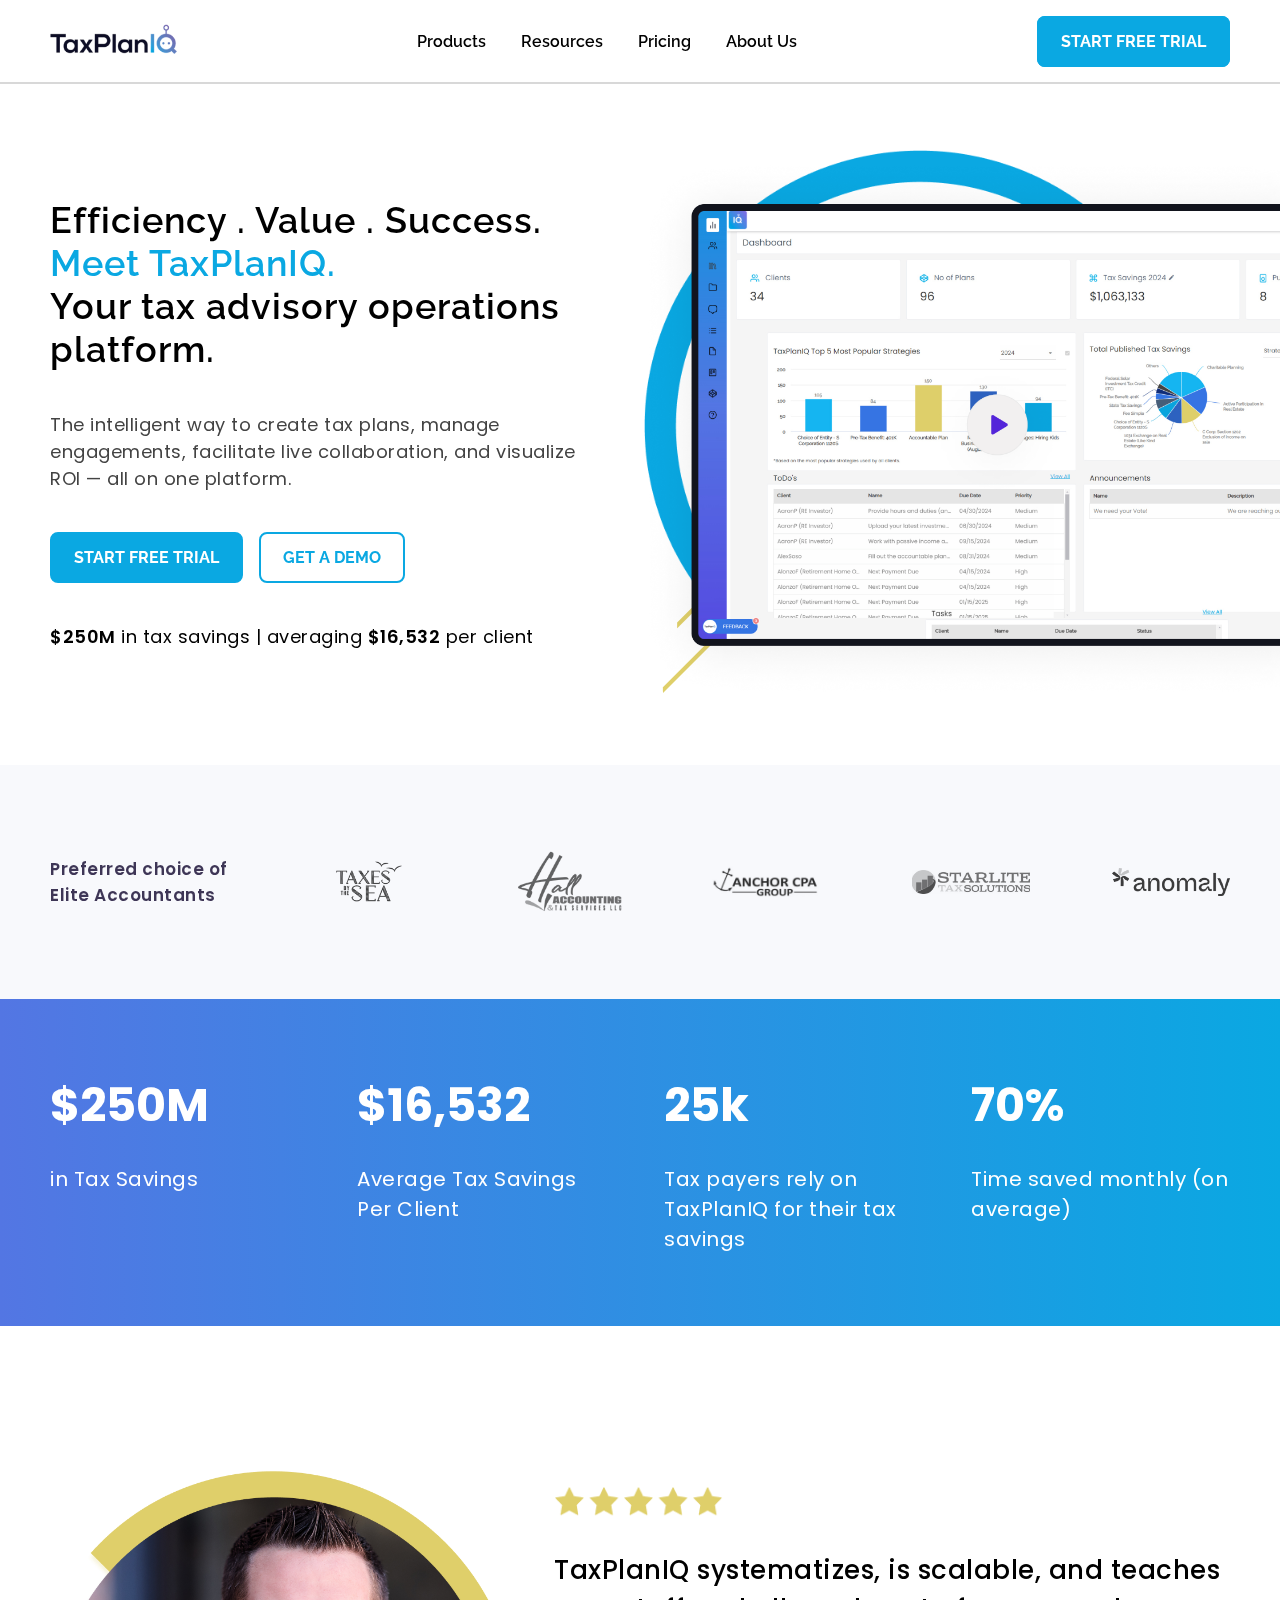
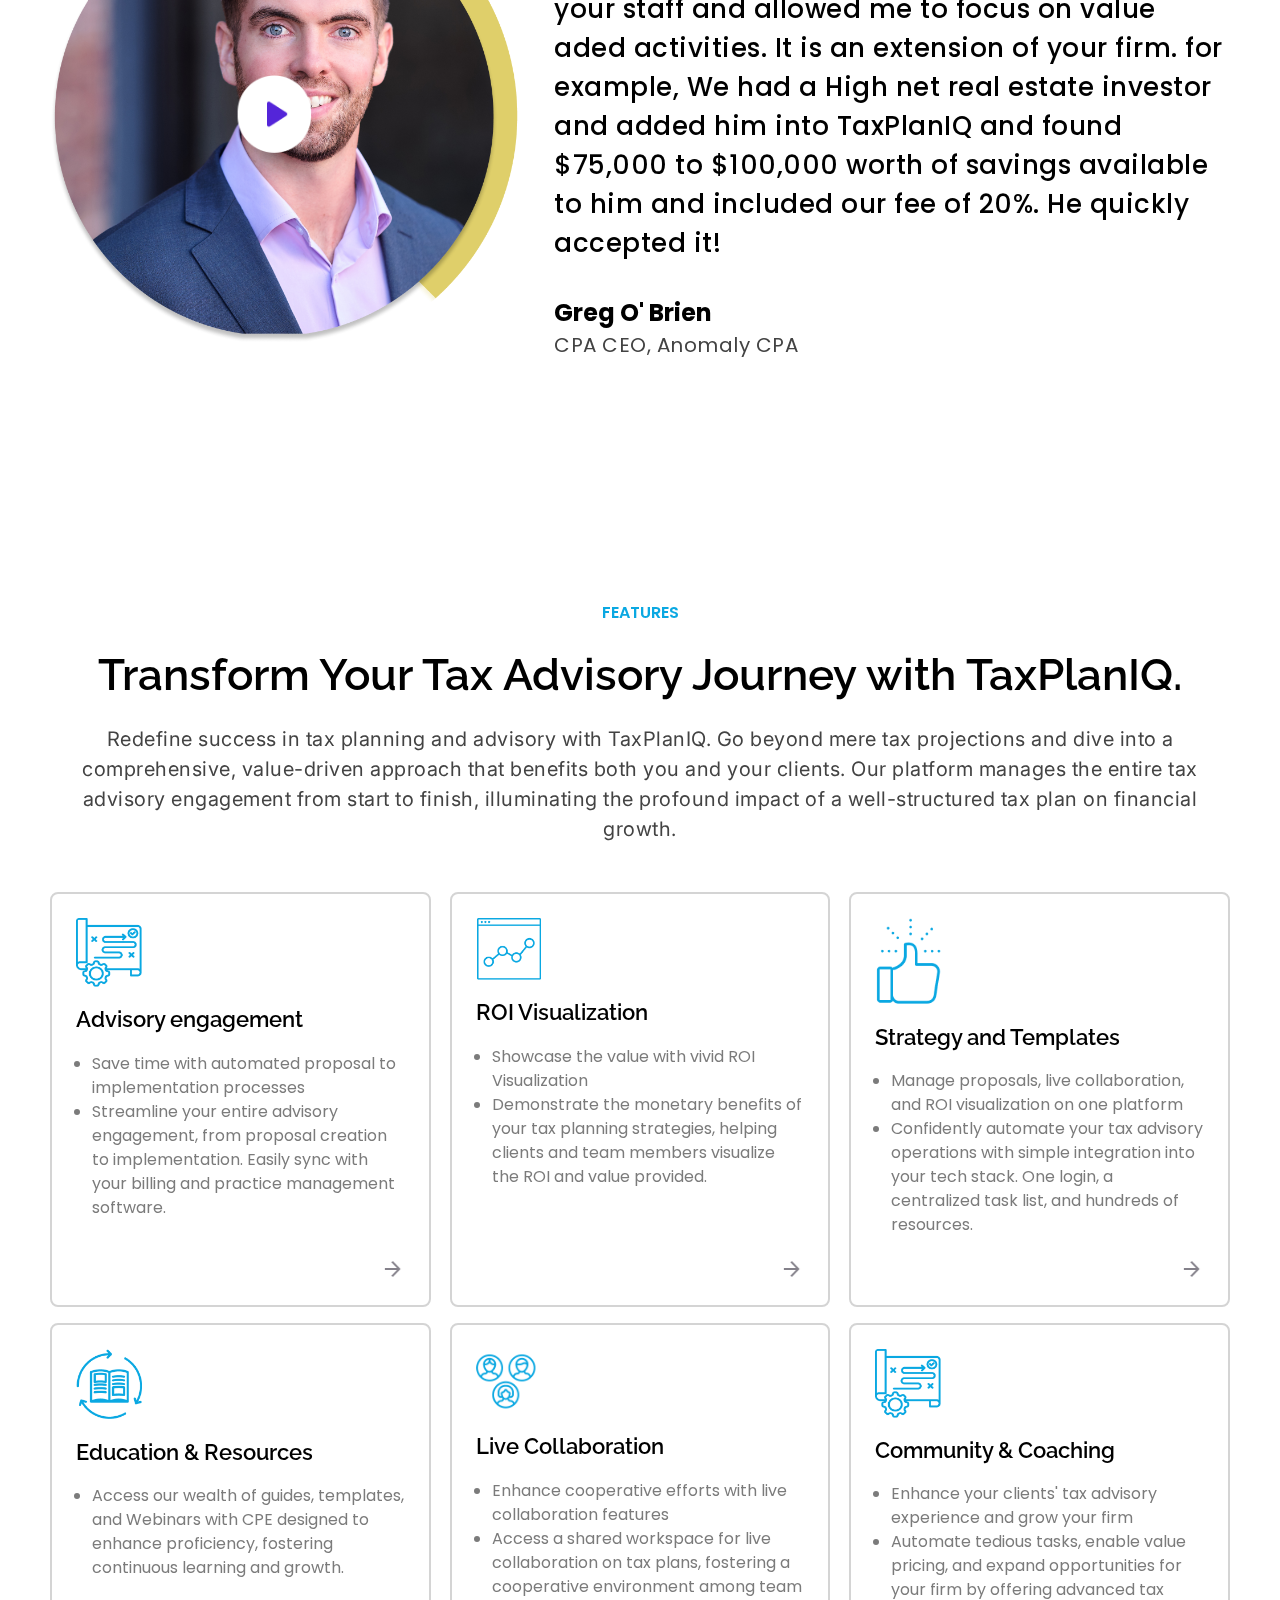
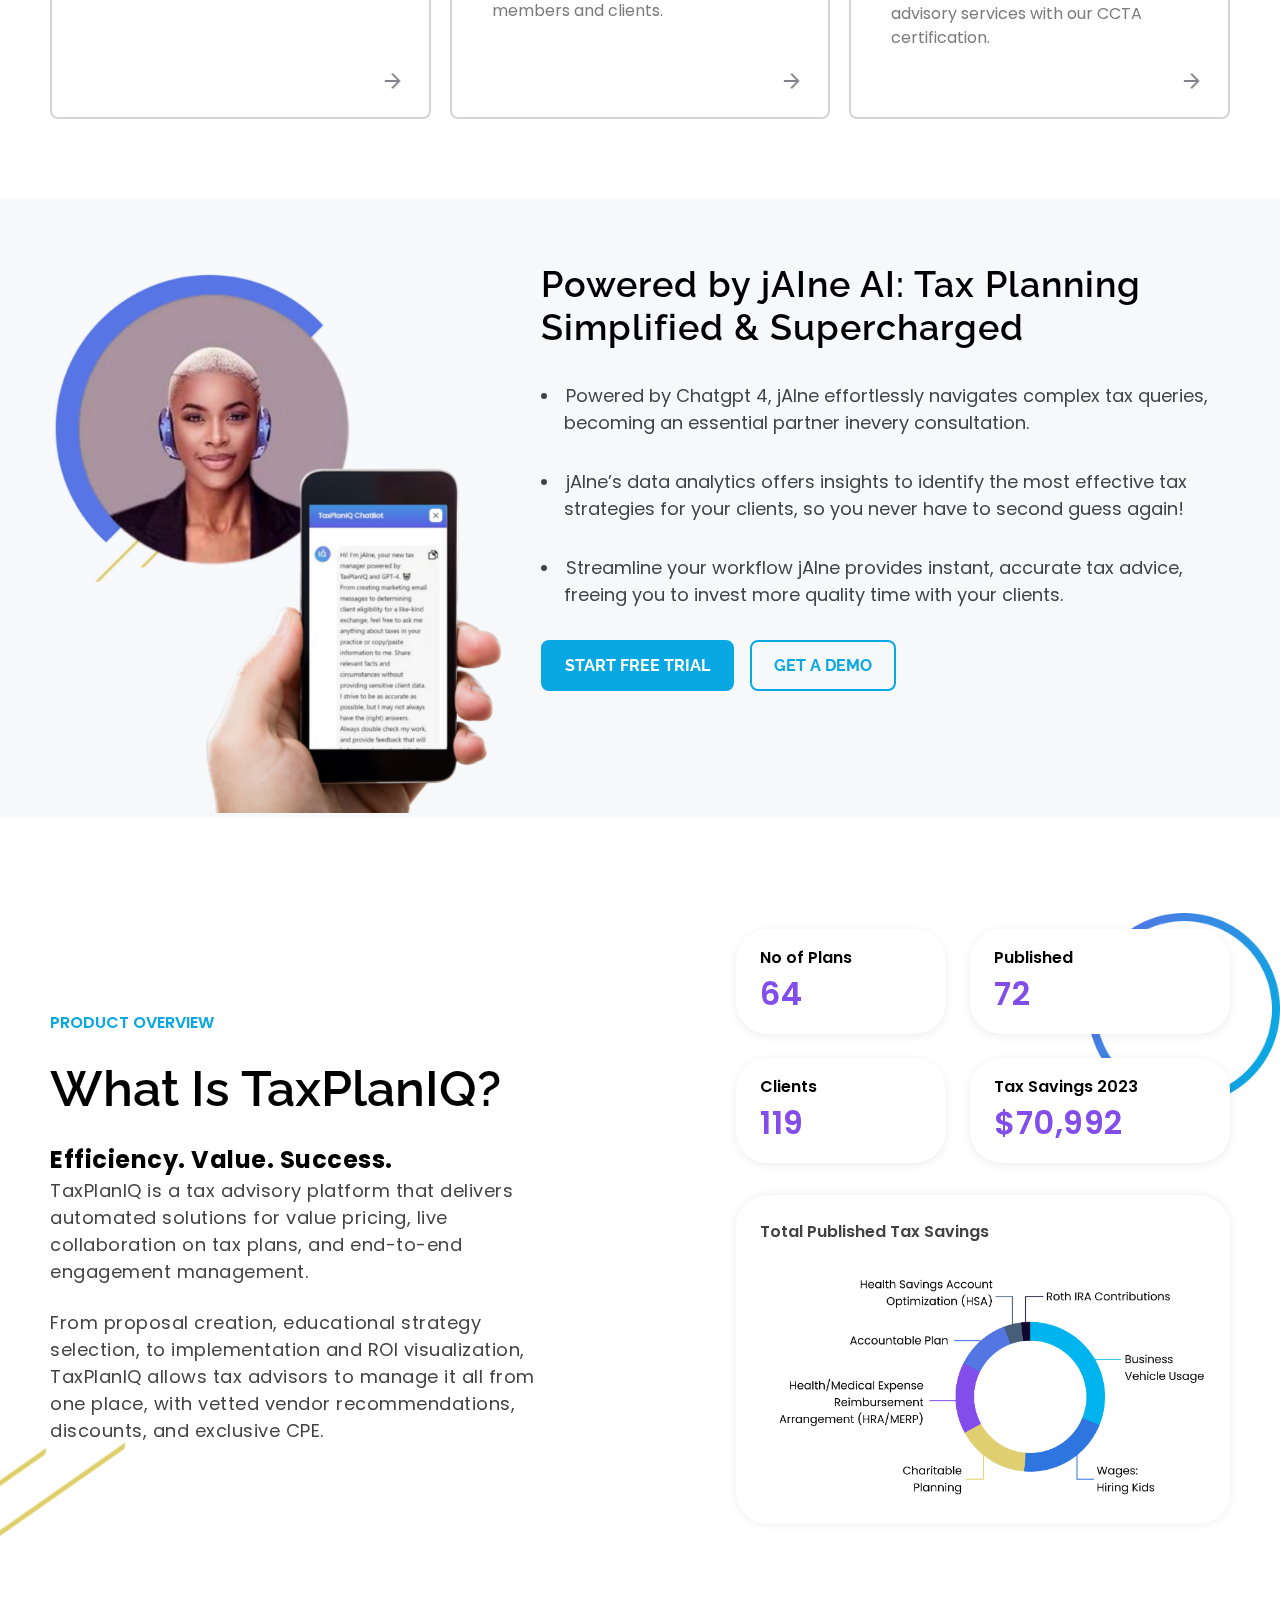
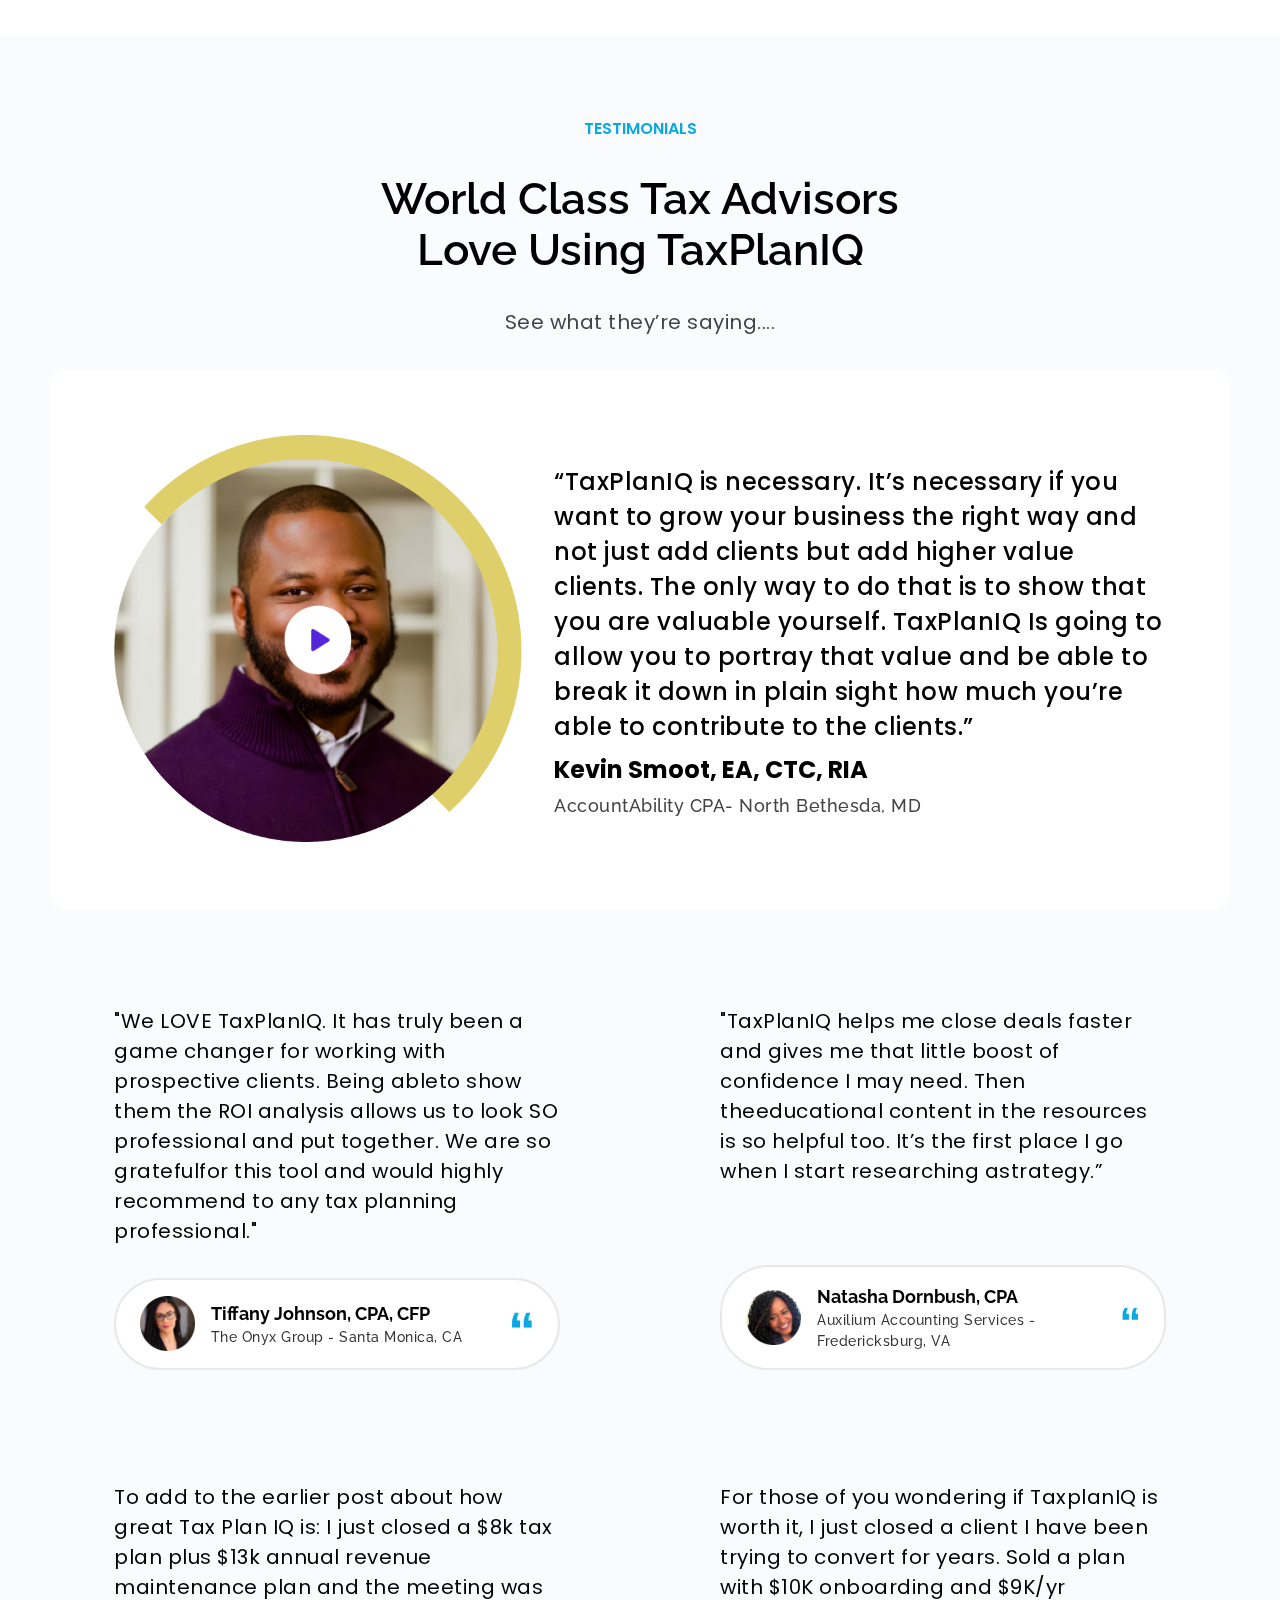
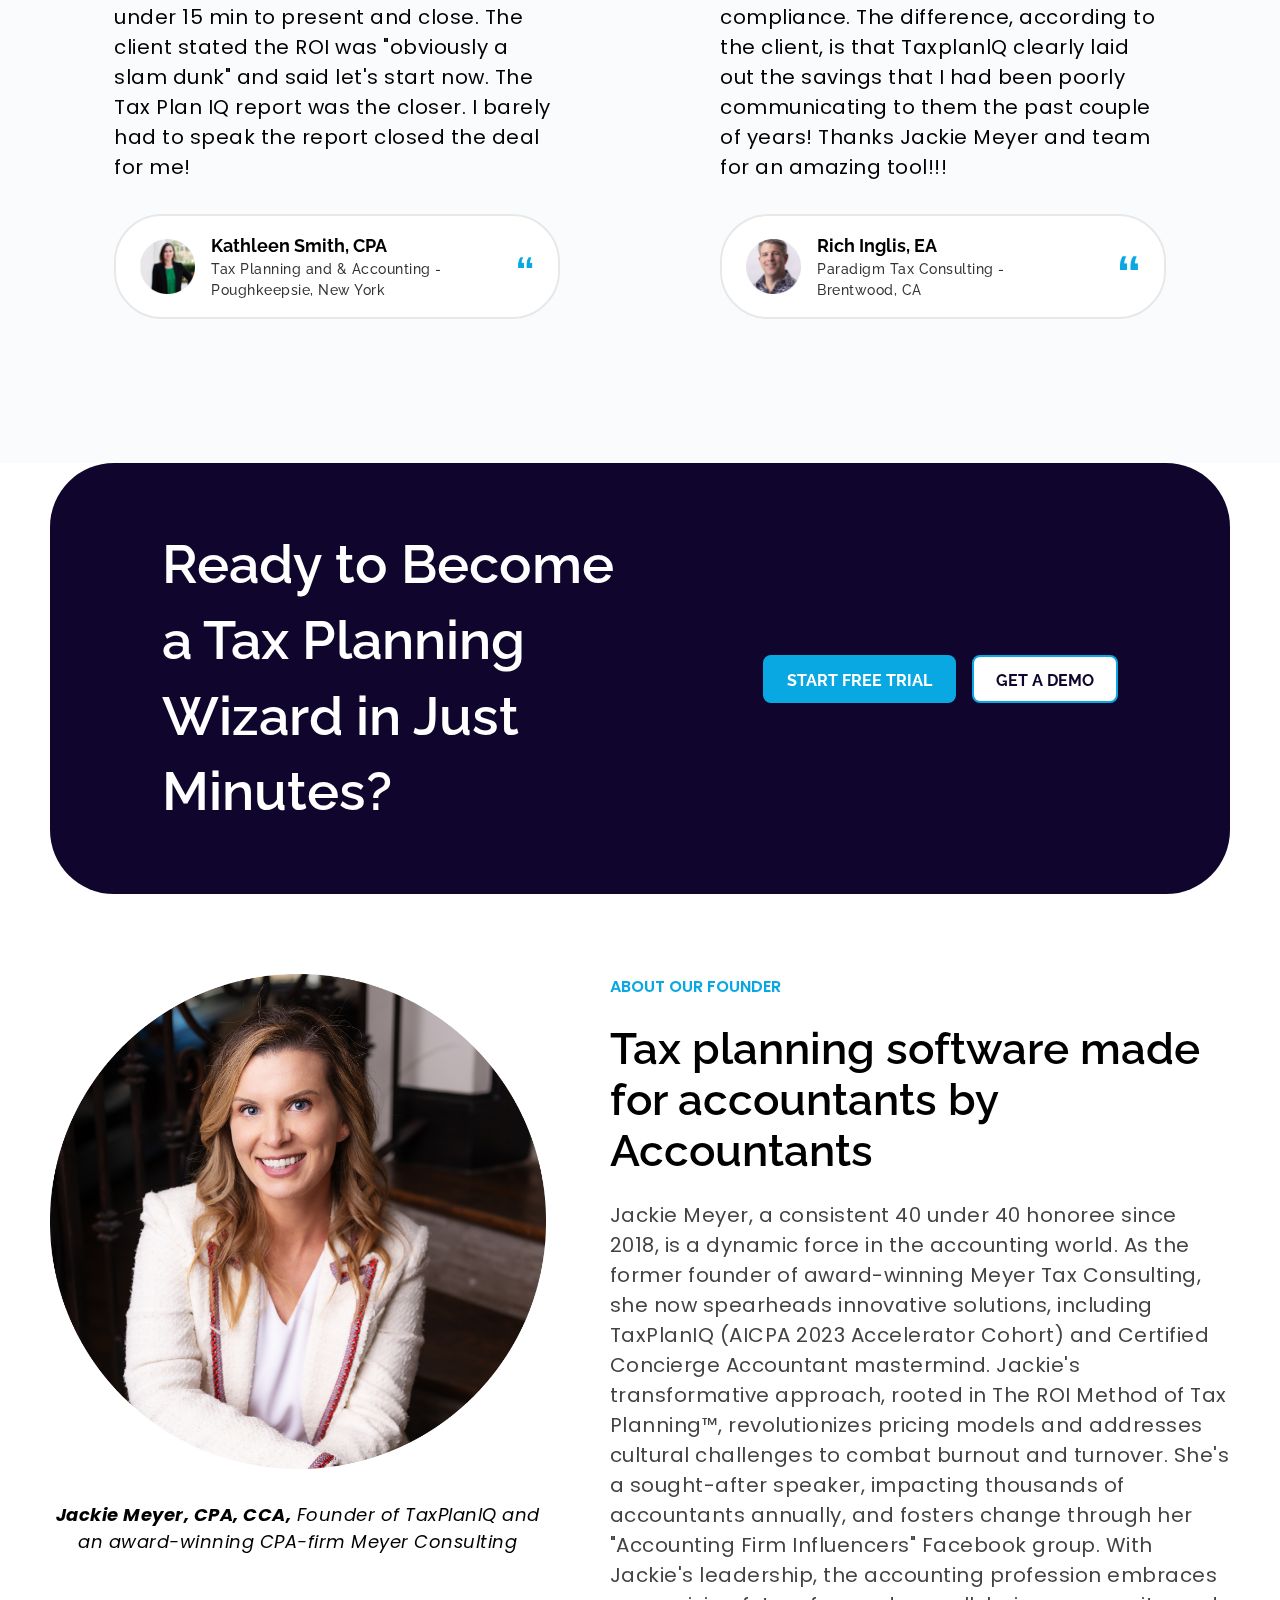
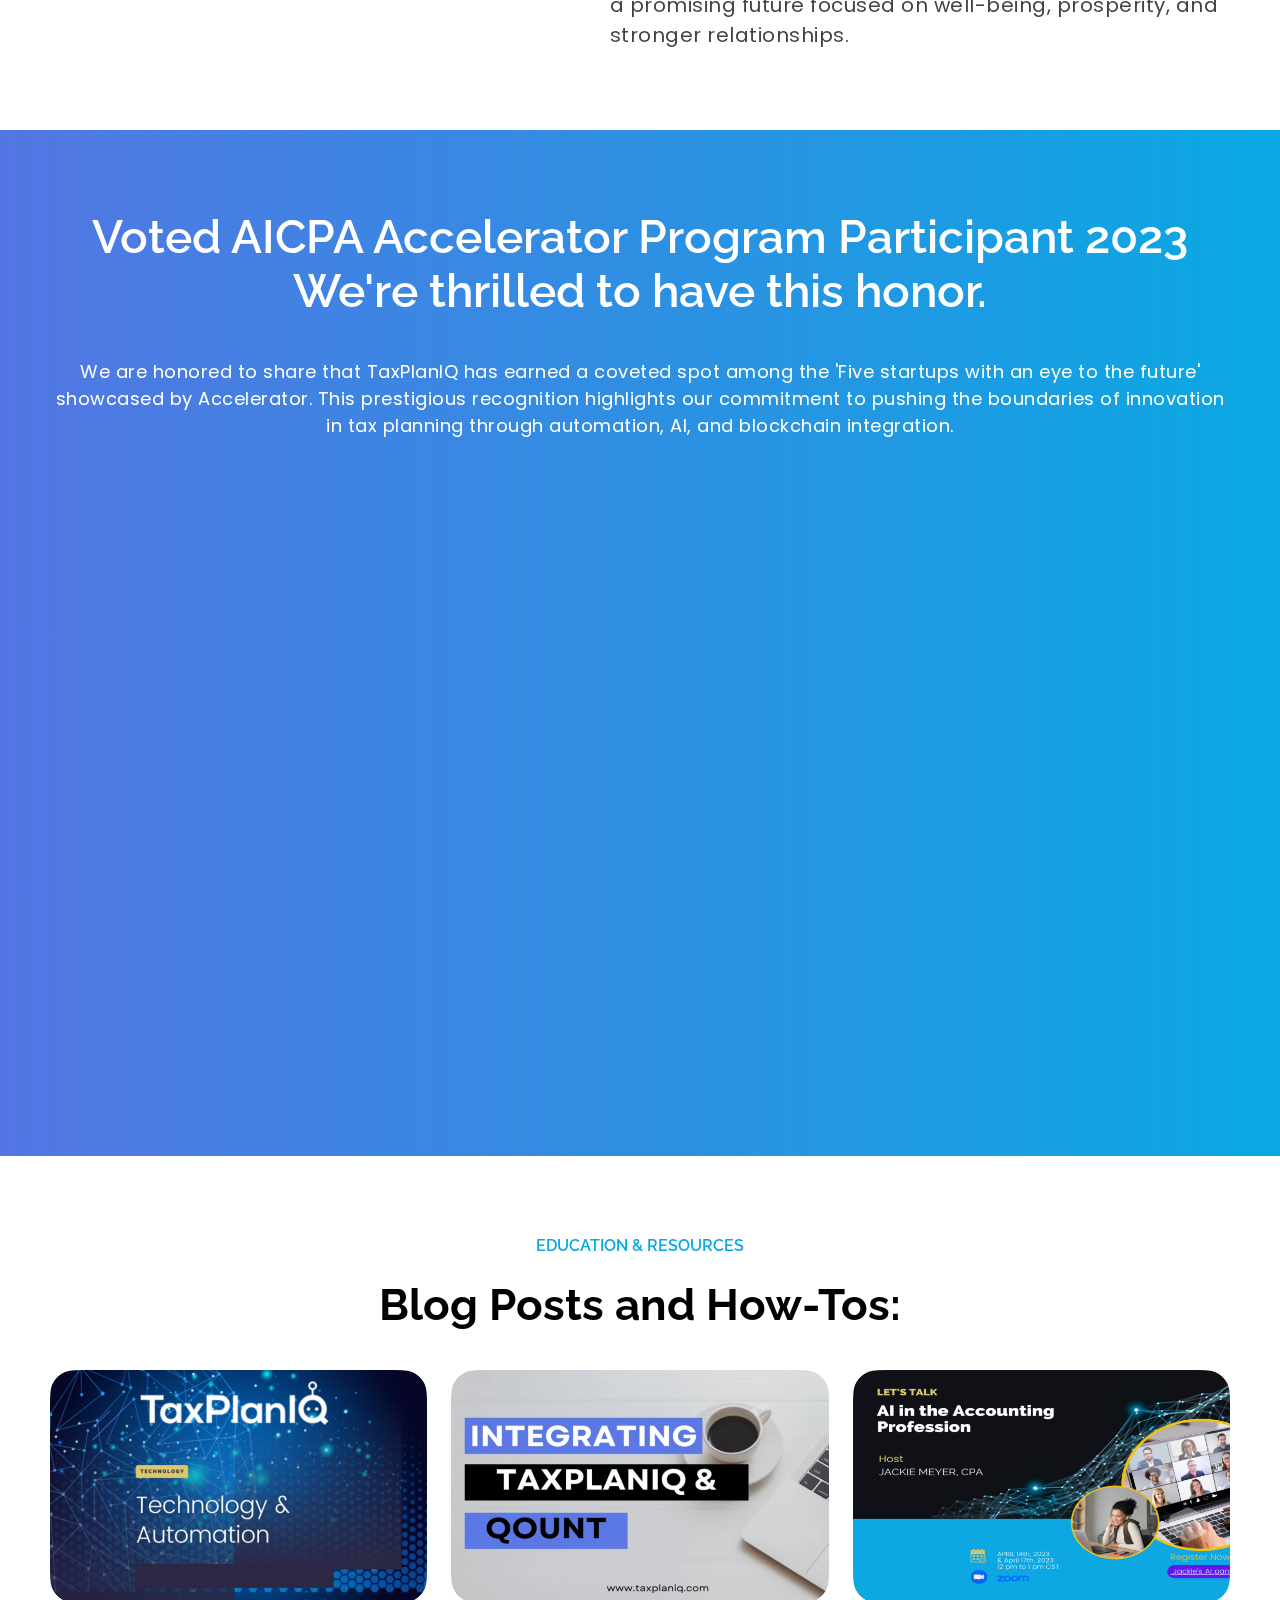
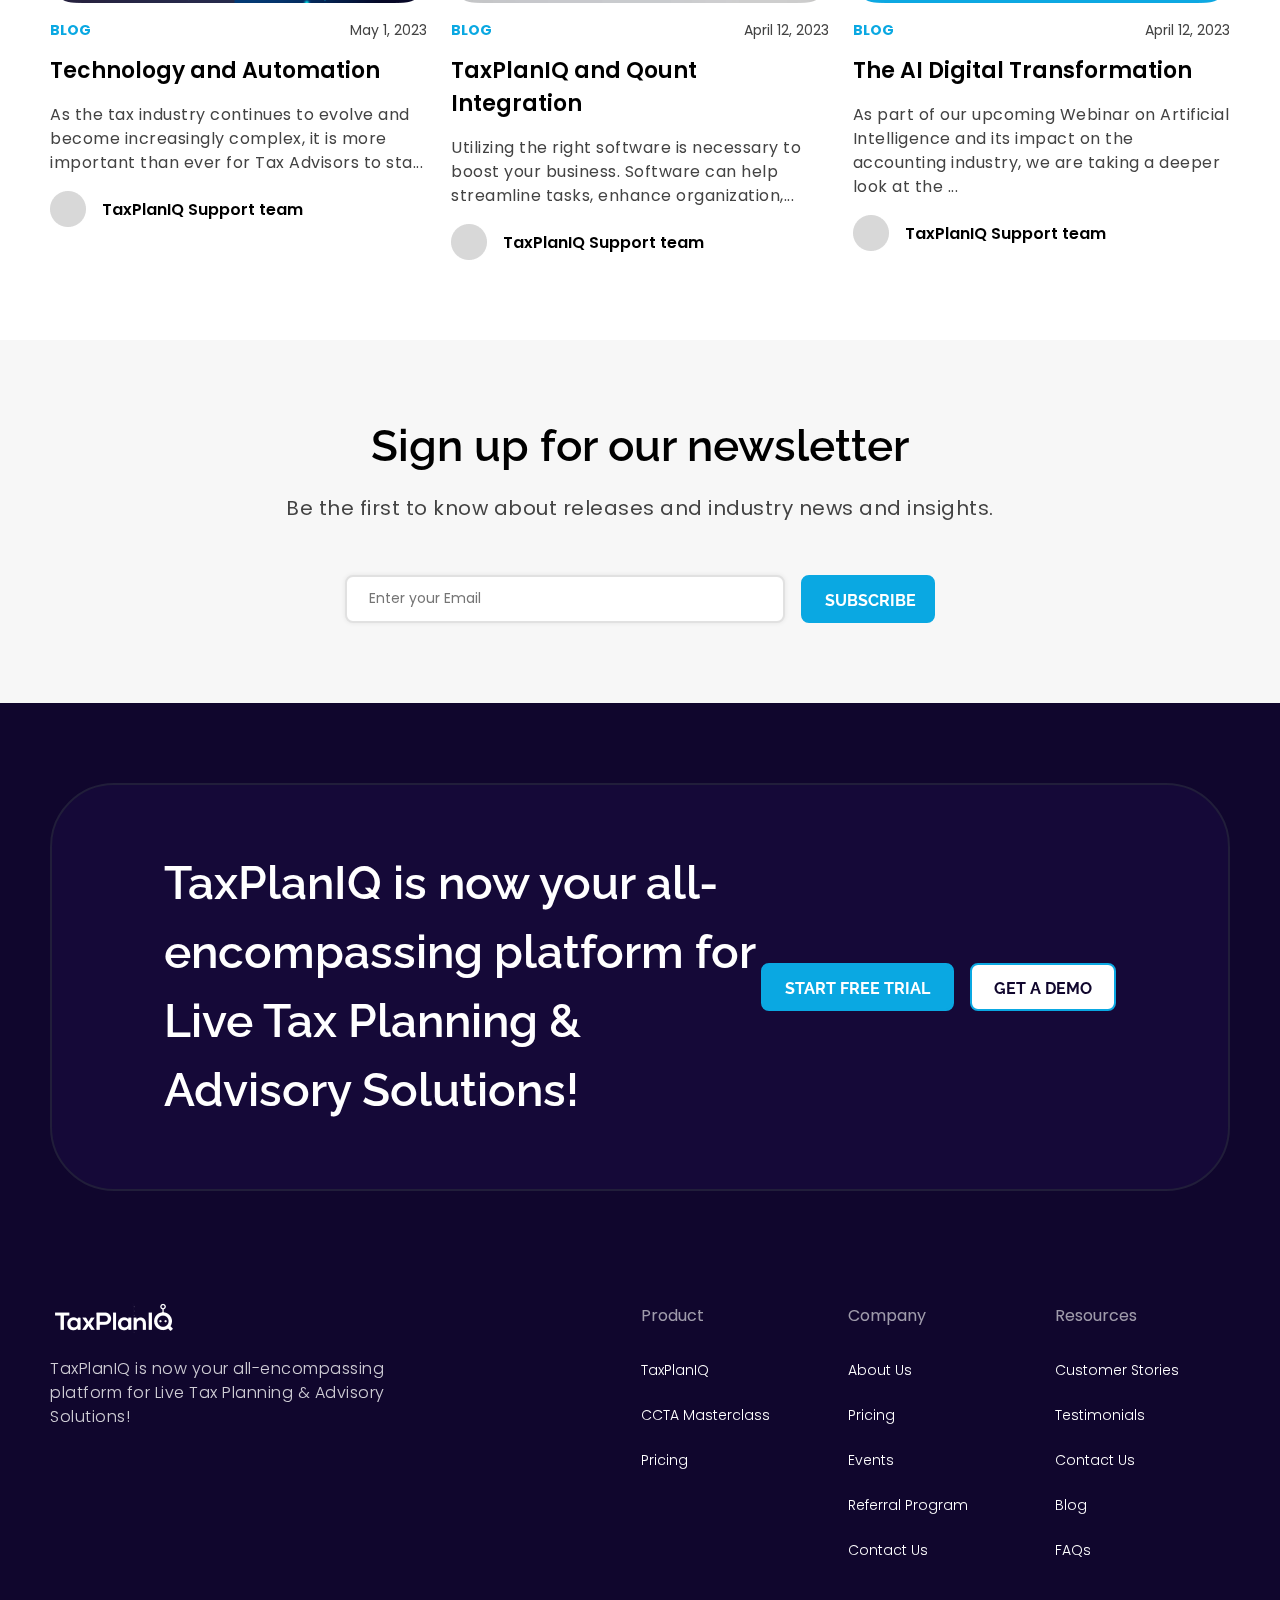
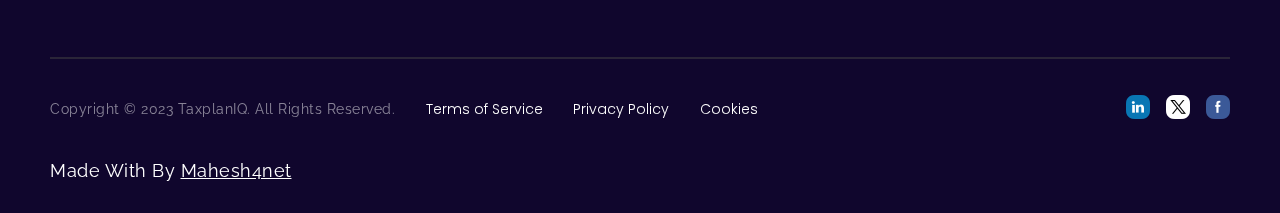
==== commit f151b02b: "mobile version fixed" ====
--- a/index.html
+++ b/index.html
@@ -19,15 +19,15 @@
         <div class="wrapper">
             <div class="navbar-section">
                 <div class="navbar-logo">
-                    <a href="/index.html"><img src="assets/home/main-logo.png" alt="logo" width="127px"
+                    <a href="index.html"><img src="assets/home/main-logo.png" alt="logo" width="127px"
                             height="auto"></a>
 
                 </div>
                 <div class="navbar-menu">
-                    <a href="/products.html">Products</a>
-                    <a href="/resources.html">Resources</a>
-                    <a href="/pricing.html">Pricing</a>
-                    <a href="/about.html">About Us</a>
+                    <a href="products.html">Products</a>
+                    <a href="resources.html">Resources</a>
+                    <a href="pricing.html">Pricing</a>
+                    <a href="about.html">About Us</a>
                 </div>
                 <div class="navbar-btn">
                     <a href="#" class="primary-btn">START FREE TRIAL</a>
@@ -38,10 +38,10 @@
 
     <div class="container mobile-navbar-container">
 
-        <div class="wrapper" style="padding-inline: 0px;">
+    <div class="wrapper" style="padding-inline: 0px !important;">
             <div class="mobile-navbar-section">
                 <div class="mobile-navbar-header">
-                    <a href="/index.html"><img src="assets/home/main-logo.png" alt="logo" width="127px"
+                    <a href="index.html"><img src="assets/home/main-logo.png" alt="logo" width="127px"
                             height="auto"></a>
 
                     <div class="mobile-menu-controls">
@@ -51,10 +51,10 @@
 
                 </div>
                 <div class="mobile-navbar-menu" id="mobile-menu">
-                    <a href="/products.html">Products</a>
-                    <a href="/resources.html">Resources</a>
-                    <a href="/pricing.html">Pricing</a>
-                    <a href="/about.html">About Us</a>
+                    <a href="products.html">Products</a>
+                    <a href="resources.html">Resources</a>
+                    <a href="pricing.html">Pricing</a>
+                    <a href="about.html">About Us</a>
                     <a href="#" class="primary-btn">START FREE TRIAL</a>
                 </div>
 
@@ -86,9 +86,9 @@
                         averaging <span class="black font18 semibold">$16,532</span> per client</p>
                 </div>
                 <div class="hero-image">
-                    <img src="/assets/home/blue-mask.png" alt="blue mask" class="blue-mask">
-                    <img src="/assets/home/lines.png" alt="lines" class="lines">
-                    <img src="/assets/home/dashboard.png" alt="featured-img" class="dashboard-img" id="dashboard-img">
+                    <img src="assets/home/blue-mask.png" alt="blue mask" class="blue-mask">
+                    <img src="assets/home/lines.png" alt="lines" class="lines">
+                    <img src="assets/home/dashboard.png" alt="featured-img" class="dashboard-img" id="dashboard-img">
                 </div>
             </div>
         </div>
@@ -198,7 +198,7 @@
             <div class="wrapper ">
                 <div class="features-card-container">
                     <div class="features-card">
-                        <img src="/assets/home/engagment.png" alt="" class="fea-card-icon">
+                        <img src="assets/home/engagment.png" alt="" class="fea-card-icon">
                         <h4 class="font22 semibold">Advisory engagement</h4>
                         <ul>
                             <li class="font16 poppins regular grey lh15 opacity70">Save time with automated proposal to
@@ -732,6 +732,9 @@
                     </div>
 
                 </div>
+                <div class="credit">
+                    <p class="">Made With <i class="fa-solid fa-heart"></i> By <a href="https://www.github.com/mahesh4net">Mahesh4net</a></p>
+                </div>
             </div>
         </div>
     </div>
--- a/styles.css
+++ b/styles.css
@@ -1233,9 +1233,9 @@
   gap: 1rem;
 }
 
-.blog-details h3:hover{
-cursor: pointer;
-color: var(--skyblue);
+.blog-details h3:hover {
+  cursor: pointer;
+  color: var(--skyblue);
 }
 
 .blog-author {
@@ -2108,7 +2108,7 @@
   border-radius: 1rem;
 
   padding-inline: 2rem;
-  background-image: url(/assets/resources/guide-bg.png);
+  background-image: url(assets/resources/guide-bg.png);
 }
 
 .guide-container a {
@@ -2507,7 +2507,7 @@
 }
 
 .mission-container {
-  background: url("/assets/about/gradient-background.png");
+  background: url("assets/about/gradient-background.png");
   background-size: cover;
 }
 
@@ -2725,6 +2725,27 @@
   margin-bottom: 0.7rem;
 }
 
+/* credit-section  */
+
+.credit p{
+  text-align: left;
+}
+
+.credit p a{
+  color: white;
+  transition: all 0.3s;
+}
+
+.credit p a:hover{
+  transform: scale(1.1);
+
+}
+
+.credit p i{
+  color: red;
+}
+
+
 /*-----------------------------
 ----------REPONSIVE DESIGN------
 -----------------------------*/
@@ -3122,6 +3143,10 @@
     width: 80%;
   }
 
+
+  .credit p{
+    text-align: center;
+  }
   /* product page */
 
   .product-benifits-section {
@@ -3171,94 +3196,91 @@
     width: 80%;
   }
 
-/* product page  */
-.courses-section{
-  flex-wrap: wrap;
-}
-
-.course-card{
-  width: calc(50% - 1rem);
-
-}
-
-.coaching-cards-container{
-  flex-direction: column;
-  align-items: center;
-  gap: 2rem;
-}
-
-.coaching-card{
-  width: 70%;
-}
-
-.middle-cta-text{
-  width: 100%;
-}
-
-
-/* pricing page  */
-
-.pricing-section h2{
-  font-size: 2.5rem;
-}
-
-.pricing-testimonial-section .other-testimonials{
-  flex-direction: row;
-}
-
-/* about us  */
-
-.awards-container{
-  flex-wrap: wrap !important;
-  align-items: center;
-  justify-content: center;
-  flex: 1;
-  flex-shrink: 0.5;
-}
-
-.award-box{
-
-  width: fit-content;
-  max-width: 45%;
-  text-wrap: nowrap;
-}
-
-.award-box img{
-width: 40% !important;
-}
-
-.award-box p{
-  font-size: 1rem;
-}
-
-.about-mission-section{
-  width: 100%;
-}
-
-.vision-section{
-  flex-direction: column-reverse;
-}
-
-.vision-text{
-  width: 100%;
-}
-
-.journey-box2 {
+  /* product page  */
+  .courses-section {
+    flex-wrap: wrap;
+  }
+
+  .course-card {
+    width: calc(50% - 1rem);
+  }
+
+  .coaching-cards-container {
+    flex-direction: column;
+    align-items: center;
+    gap: 2rem;
+  }
+
+  .coaching-card {
+    width: 70%;
+  }
+
+  .middle-cta-text {
+    width: 100%;
+  }
+
+  /* pricing page  */
+
+  .pricing-section h2 {
+    font-size: 2.5rem;
+  }
+
+  .pricing-testimonial-section .other-testimonials {
+    flex-direction: row;
+  }
+
+  /* about us  */
+
+  .awards-container {
+    flex-wrap: wrap !important;
+    align-items: center;
+    justify-content: center;
+    flex: 1;
+    flex-shrink: 0.5;
+  }
+
+  .award-box {
+    width: fit-content;
+    max-width: 45%;
+    text-wrap: nowrap;
+  }
+
+  .award-box img {
+    width: 40% !important;
+  }
+
+  .award-box p {
+    font-size: 1rem;
+  }
+
+  .about-mission-section {
+    width: 100%;
+  }
+
+  .vision-section {
+    flex-direction: column-reverse;
+  }
+
+  .vision-text {
+    width: 100%;
+  }
+
+  .journey-box2 {
     margin-left: auto !important;
     padding-left: 0;
     padding-right: 3rem;
-}
-
-.journey-box{
-  width: 100%;
-  margin-left: 1rem;
-}
-
-.journey-box2{
-  margin-left: 1rem !important;
-  padding-left: 3rem;
-}
-.journey-container::after {
+  }
+
+  .journey-box {
+    width: 100%;
+    margin-left: 1rem;
+  }
+
+  .journey-box2 {
+    margin-left: 1rem !important;
+    padding-left: 3rem;
+  }
+  .journey-container::after {
     position: absolute;
     content: "";
     width: 1px;
@@ -3267,9 +3289,9 @@
     background-color: var(--darkyellow);
     left: 1rem;
     transform: translateX(-50%);
-}
-
-.journey-box2::after {
+  }
+
+  .journey-box2::after {
     position: absolute;
     content: "";
     width: 1rem;
@@ -3279,17 +3301,15 @@
     border-radius: 50%;
     transform: translateX(-50%);
     background-color: var(--darkyellow);
-}
-
-
-.journey-container h3{
-  font-size: 2rem;
-}
-
-.tribe-member-box{
-  width: calc(33.3% - 1rem);
-}
-
+  }
+
+  .journey-container h3 {
+    font-size: 2rem;
+  }
+
+  .tribe-member-box {
+    width: calc(33.3% - 1rem);
+  }
 }
 
 @media (max-width: 768px) {
@@ -3313,115 +3333,118 @@
     width: 60%;
   }
 
- .advisory-hr {
-  display: none;
-}
-
-  .advisory-steps-container{
+  .advisory-hr {
+    display: none;
+  }
+
+  .advisory-steps-container {
     flex-direction: column;
     align-items: center;
   }
 
-  .advisory-step{
+  .advisory-step {
     width: 50%;
   }
 
-
-  .document-img-outer-box{
+  .document-img-outer-box {
     width: 70%;
     margin-top: 2rem;
   }
 
-  .template-section-details{
+  .template-section-details {
     width: 70%;
   }
 
-  .workflow-cards-box{
+  .workflow-cards-box {
     width: 70%;
   }
 
-  .pfeature-card{
-    width: 100%;
-  }
-
-  .pfeature-section-info{
+  .pfeature-card {
+    width: 100%;
+  }
+
+  .pfeature-section-info {
     width: 100% !important;
   }
 
-  .product-pricing-cards-container{
+  .product-pricing-cards-container {
     flex-direction: column;
     align-items: center;
   }
 
-  .product-pro-card, .product-essentials-card, .product-advanced-card{
+  .product-pro-card,
+  .product-essentials-card,
+  .product-advanced-card {
     width: 50%;
     border-radius: 1rem;
   }
 
-  .product-contact-card-container{
+  .product-contact-card-container {
     flex-direction: column;
     align-items: center;
   }
 
-  .sales-chat, .support-chat, .call-us{
+  .sales-chat,
+  .support-chat,
+  .call-us {
     width: 70%;
   }
   /* resources page */
-.video-tutorials-section{
-  flex-direction: column;
-}
-
-.video-tutorial-img, .video-tutorial-text{
-  width: 100%;
-}
+  .video-tutorials-section {
+    flex-direction: column;
+  }
+
+  .video-tutorial-img,
+  .video-tutorial-text {
+    width: 100%;
+  }
   /* pricing page */
-.pricing-testimonial-section .other-testimonials{
-  flex-direction: column;
-}
-
-.pricing-testimonial-section .other-testimonials .testimonial{
-  width: 100%;
-}
-
-
-.faq-section{
-  width: 100%;
-}
+  .pricing-testimonial-section .other-testimonials {
+    flex-direction: column;
+  }
+
+  .pricing-testimonial-section .other-testimonials .testimonial {
+    width: 100%;
+  }
+
+  .faq-section {
+    width: 100%;
+  }
 
   /* about us  */
-.about-hero-section h1{
-  font-size: 2rem !important;
-}
-
-.about-hero-img-container{
-  flex-direction: column;
-  align-items: center;
-}
-
-.about-hero-left-img-box{
-  width: 100%;
-}
-
-.about-hero-right-img-box{
-  width: 100%;
-  flex-direction: row;
-}
-
-
-.about-hero-right-img-box img{
-  width: calc(50% - 1rem);
-}
-
-
-
+  .about-hero-section h1 {
+    font-size: 2rem !important;
+  }
+
+  .about-hero-img-container {
+    flex-direction: column;
+    align-items: center;
+  }
+
+  .about-hero-left-img-box {
+    width: 100%;
+  }
+
+  .about-hero-right-img-box {
+    width: 100%;
+    flex-direction: row;
+  }
+
+  .about-hero-right-img-box img {
+    width: calc(50% - 1rem);
+  }
 }
 
 @media (max-width: 425px) {
   /* global styles */
 
-  h1{
-  font-size: 1.8rem !important;
-}
+  .wrapper{
+    padding-inline: 15px !important;
+  }
+
+  h1 {
+    font-size: 1.8rem !important;
+  }
 
   h2 {
     font-size: 1.8rem !important;
@@ -3438,6 +3461,19 @@
     width: 70%;
   }
 
+  .review-details-box p{
+    font-size: 1.3rem;
+  }
+
+   .review-details-box .author h4, .review-details-box .author p{
+    font-size: 1.2rem !important;
+  }
+
+.logo{
+  width: 30% !important;
+}
+
+
   .features-section {
     text-align: left;
   }
@@ -3468,7 +3504,7 @@
   }
 
   .main-testimonial {
-    padding: 0.5rem;
+    padding: 1rem;
   }
 
   .main-testimonial-image {
@@ -3480,6 +3516,18 @@
   .testimonial {
     padding: 0px;
   }
+
+  .main-testimonial-text .p:nth-of-type(1){
+    font-size: 1.3rem !important;
+  }
+
+  .overview-section .number-stats{
+    gap: 0.5rem;
+  }
+
+      .plan-stats, .clients-stats, .saving-stats, .published-stats {
+        width: calc(50% - 0.25rem);
+    }
 
   .middle-cta-section {
     padding: 1rem 1rem;
@@ -3531,6 +3579,10 @@
 
   .rating {
     width: 35% !important;
+  }
+
+  .home-hero-container {
+    overflow-x: hidden;
   }
 
   .hero-cta {
@@ -3564,96 +3616,127 @@
 
   /* products page */
 
-
-.headcta-buttons{
-  flex-direction: column;
-  width: 100%;
-}
-
-.headcta-buttons .primary-btn, .headcta-buttons .secondary-btn{
-  min-width: 100% !important;
-}
-
-.head-analytics-section .number-stats{
-  flex-direction: column;
-}
-
-.head-analytics-section .clients-stats, .head-analytics-section .saving-stats, .head-analytics-section .plan-stats, .head-analytics-section .published-stats{
-  min-width: 100%;
-}
-
-.product-benifits-image{
-  width: 100%;
-}
-
-.product-gain p:nth-of-type(2), .product-return p:nth-of-type(2), .product-savings p:nth-of-type(2),.product-savings-10 p:nth-of-type(2) {
-  font-size: 1.5rem;
-}
-
-
-.advisory-step{
-  width: 70%;
-}
-
-.advisory-section p{
-  text-align: left;
-}
-
-.document-img-outer-box{
-  width: 100%;
-}
-
-.pdf-name p{
-  font-size: 14px !important;
-}
-
-.template-section-details{
-  width: 100%;
-}
-
-.template-bg-circle {
+  .headcta-buttons {
+    flex-direction: column;
+    width: 100%;
+  }
+
+  .headcta-buttons .primary-btn,
+  .headcta-buttons .secondary-btn {
+    min-width: 100% !important;
+  }
+
+  .head-analytics-section .number-stats {
+    flex-direction: column;
+  }
+
+  .head-analytics-section .clients-stats,
+  .head-analytics-section .saving-stats,
+  .head-analytics-section .plan-stats,
+  .head-analytics-section .published-stats {
+    min-width: 100%;
+  }
+
+  .product-benifits-image {
+    width: 100%;
+  }
+
+  .product-gain p:nth-of-type(2),
+  .product-return p:nth-of-type(2),
+  .product-savings p:nth-of-type(2),
+  .product-savings-10 p:nth-of-type(2) {
+    font-size: 1.5rem;
+  }
+
+  .product-gain, .product-savings-10 {
+    width: 90%;
+  }
+
+
+
+  .product-return-and-savings{
+    flex-direction: column;
+    width: 90%;
+  }
+
+  .product-return, .product-savings{
+    width: 100%;
+  }
+
+  .advisory-section img {
+    width: 70%;
+}
+
+  .advisory-step {
+    width: 70%;
+  }
+
+  .advisory-section p {
+    text-align: left;
+  }
+
+  .document-img-outer-box {
+    width: 100%;
+  }
+
+  .pdf-name p {
+    font-size: 12px !important;
+  }
+
+  .workflow-todos-header p{
+    font-size: 1.1rem;
+  }
+
+  .template-section-details {
+    width: 100%;
+  }
+
+  .template-bg-circle {
     position: absolute;
     top: -20px;
     left: -20px;
     width: 46%;
     z-index: -1;
-}
-
-
-.workflow-cards-box{
-  width: 100%;
-}
-
-.middle-cta-text{
-  width: 100% !important;
-}
-
-.middle-cta-section{
-  border-radius: 0px;
-}
-
-.middle-cta-section h2{
-  font-size: 1.5rem !important;
-}
-.middle-cta-wrapper{
-  padding-inline: 0px;
-}
-
-.pfeature-card{
-  flex-direction: column;
-  align-items: center;
-}
-
-.pfeature-card-img{
-  width: 20%  !important;
-}
-
-  .product-pro-card, .product-essentials-card, .product-advanced-card{
+  }
+
+  .workflow-cards-box {
+    width: 100%;
+  }
+
+  .middle-cta-text {
+    width: 100% !important;
+  }
+
+  .middle-cta-section {
+    border-radius: 0px;
+  }
+
+  .middle-cta-section h2 {
+    font-size: 1.5rem !important;
+  }
+  .middle-cta-wrapper {
+    padding-inline: 0px;
+  }
+
+  .pfeature-card {
+    flex-direction: column;
+    align-items: center;
+  }
+
+  .pfeature-card-img {
+    width: 20% !important;
+  }
+
+  .product-pro-card,
+  .product-essentials-card,
+  .product-advanced-card {
     width: 100%;
     border-radius: 1rem;
   }
 
-    .sales-chat, .support-chat, .call-us{
+  .sales-chat,
+  .support-chat,
+  .call-us {
     width: 100%;
   }
 
@@ -3662,125 +3745,122 @@
   }
   /* resources page */
 
-.courses-section{
-  flex-direction: column;
-
-}
-
-.course-card{
-  width: 100%
-}
-
-.coaching-card{
-  width: 100%;
-}
-
-.video-tutorials-section{
-  padding: 2rem;
-}
-
-.guide-container{
-  padding-block: 3rem;
-  padding-inline: 1rem;
-}
+  .courses-section {
+    flex-direction: column;
+  }
+
+  .course-card {
+    width: 100%;
+  }
+
+  .coaching-card {
+    width: 100%;
+  }
+
+  .video-tutorials-section {
+    padding: 2rem;
+  }
+
+  .guide-container {
+    padding-block: 3rem;
+    padding-inline: 1rem;
+  }
   /* pricing page */
 
-.main-testimonial-text p:nth-of-type(1){
-  font-size: 1.5rem;
-}
-
-
-.main-testimonial-text h5{
-  font-size: 1.2rem;
-}
-
-
-.testimonial-writer-profile{
-  flex-direction: column;
-  width: 100%;
-  text-align: center;
-}
-
-.testimonial-writer-info{
-  width: 100%;
-}
-.testimonial-writer{
-  border-radius: 1rem;
-  padding: 1rem;
-}
-
-.quote-mark{
-  display: none;
-}
-
-.pricing-head-circle{
-  display: none;
-}
+  .main-testimonial-text p:nth-of-type(1) {
+    font-size: 1.3rem;
+  }
+
+  .main-testimonial-text h5 {
+    font-size: 1.2rem;
+  }
+
+  .testimonial p{
+    font-size: 1.1rem;
+  }
+
+  .testimonial-writer-profile {
+    flex-direction: column;
+    width: 100%;
+    text-align: center;
+  }
+
+  .testimonial-writer-info {
+    width: 100%;
+  }
+  .testimonial-writer {
+    border-radius: 1rem;
+    padding: 1rem;
+  }
+
+  .quote-mark {
+    display: none;
+  }
+
+  .faq-box {
+    padding: 0.8rem;
+}
+
+  .pricing-head-circle {
+    display: none;
+  }
   /* about us  */
 
-.about-hero-right-img-box{
-  flex-direction: column;
-}
-
-.about-hero-right-img-box img{
-  width: 100%;
-}
-
-
-.about-hero-section p{
-  text-align: left;
-}
-
-.about-mission-section p{
-  text-align: justify;
-}
-
-.our-story-section p{
-  text-align: left;
-}
-
-.vision-img{
-  width: 80%;
-}
-
-.value-box{
-  flex-direction: column;
-  align-items: flex-start;
-}
-
-.value-box img{
-  width: 15%;
-}
-
-.values-container{
-  padding-inline: 0px;
-}
-
-
-.journey-box13, .journey-box2{
-  padding-left: 1rem !important;
-  margin-left: 0px !important;
-}
-
-.journey-container::after{
-
-  left: 0px !important;
-}
-
-.tribe-member-box{
-  width: 100%;
-}
-
-
-
-
-
-
-
-
-
-
-
+  .award-box .last-logo{
+    width: 60% !important;
+  }
+
+
+  .about-hero-right-img-box {
+    flex-direction: column;
+  }
+
+  .about-hero-right-img-box img {
+    width: 100%;
+  }
+
+  .about-hero-section p {
+    text-align: left;
+  }
+
+  .about-mission-section p {
+    text-align: center;
+  }
+
+  .our-story-section p {
+    text-align: left;
+  }
+
+  .vision-img {
+    width: 80%;
+  }
+
+  .value-box {
+    flex-direction: column;
+    align-items: flex-start;
+  }
+
+  .value-box img {
+    width: 15%;
+  }
+
+  .values-container {
+    padding-inline: 0px;
+  }
+
+  .journey-box13,
+  .journey-box2 {
+    padding-left: 1rem !important;
+    margin-left: 0px !important;
+  }
+
+  .journey-container::after {
+    left: 0px !important;
+  }
+
+  .tribe-member-box {
+    width: 100%;
+  }
 }
 
 @media (max-width: 385px) {
@@ -3789,7 +3869,7 @@
   /* home page */
 
   .review-image-box {
-    width: 80%;
+    width: 70% !important;
   }
 
   .ai-section-img-box {
@@ -3804,27 +3884,41 @@
     width: 80%;
   }
 
+
   /* products page */
-
+  .workflow-todos-header p{
+    font-size: 1rem;
+  }
+
+      .workflow-bg-circle {
+        transform: translate(-41%, -10%);
+    }
+
+        .integration-section {
+        width: 100%;
+    }
+
+    .middle-quote-section h2{
+      font-size: 1.3rem !important;
+    }
   /* resources page */
-.guide-section p, .guide-section h2{
-   text-align: left;
-}
-
-.coaching-section p{
-   text-align: left;
-
-}
-
-.video-tutorials-section{
-  padding-inline: 20px;
-  border-radius: 0rem;
-
-}
-
-.video-tutorial-wrapper{
-  padding-inline: 0px;
-}
+  .guide-section p,
+  .guide-section h2 {
+    text-align: left;
+  }
+
+  .coaching-section p {
+    text-align: left;
+  }
+
+  .video-tutorials-section {
+    padding-inline: 20px;
+    border-radius: 0rem;
+  }
+
+  .video-tutorial-wrapper {
+    padding-inline: 0px;
+  }
   /* pricing page */
 
   /* about us  */
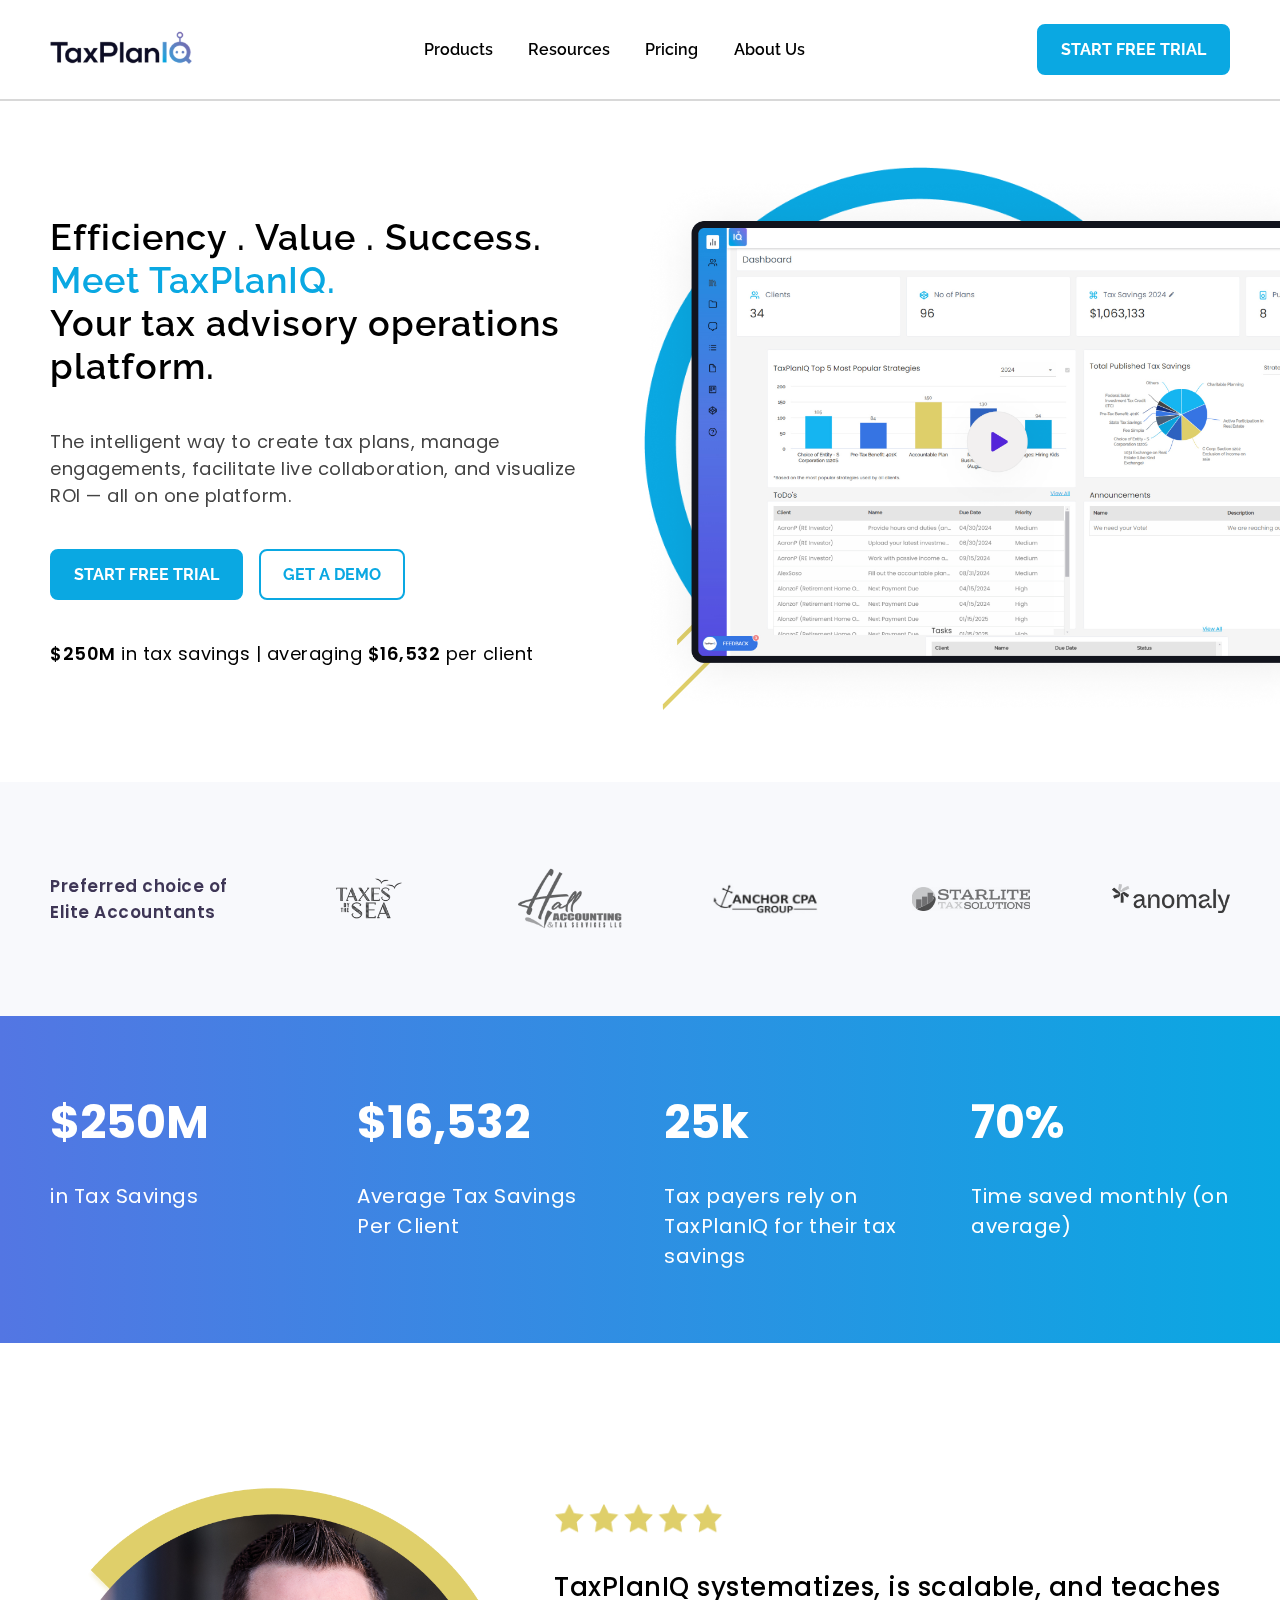
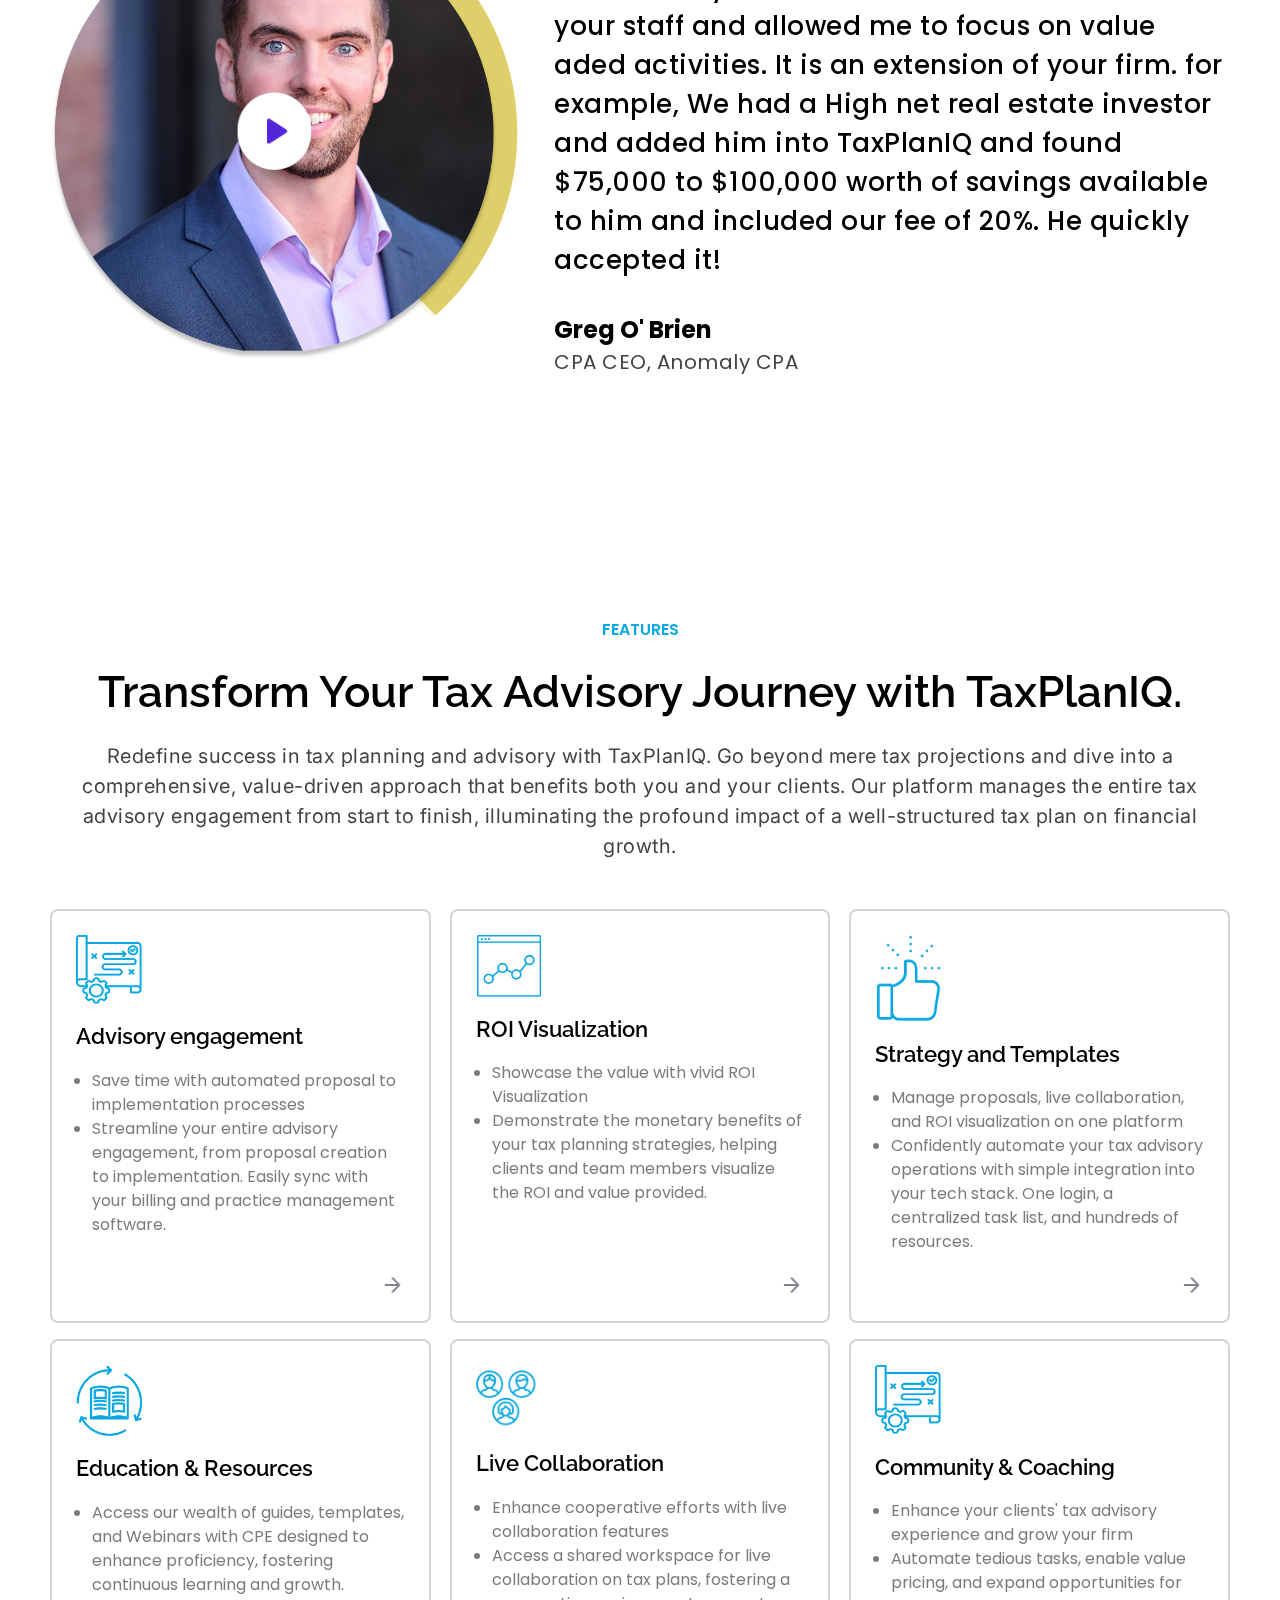
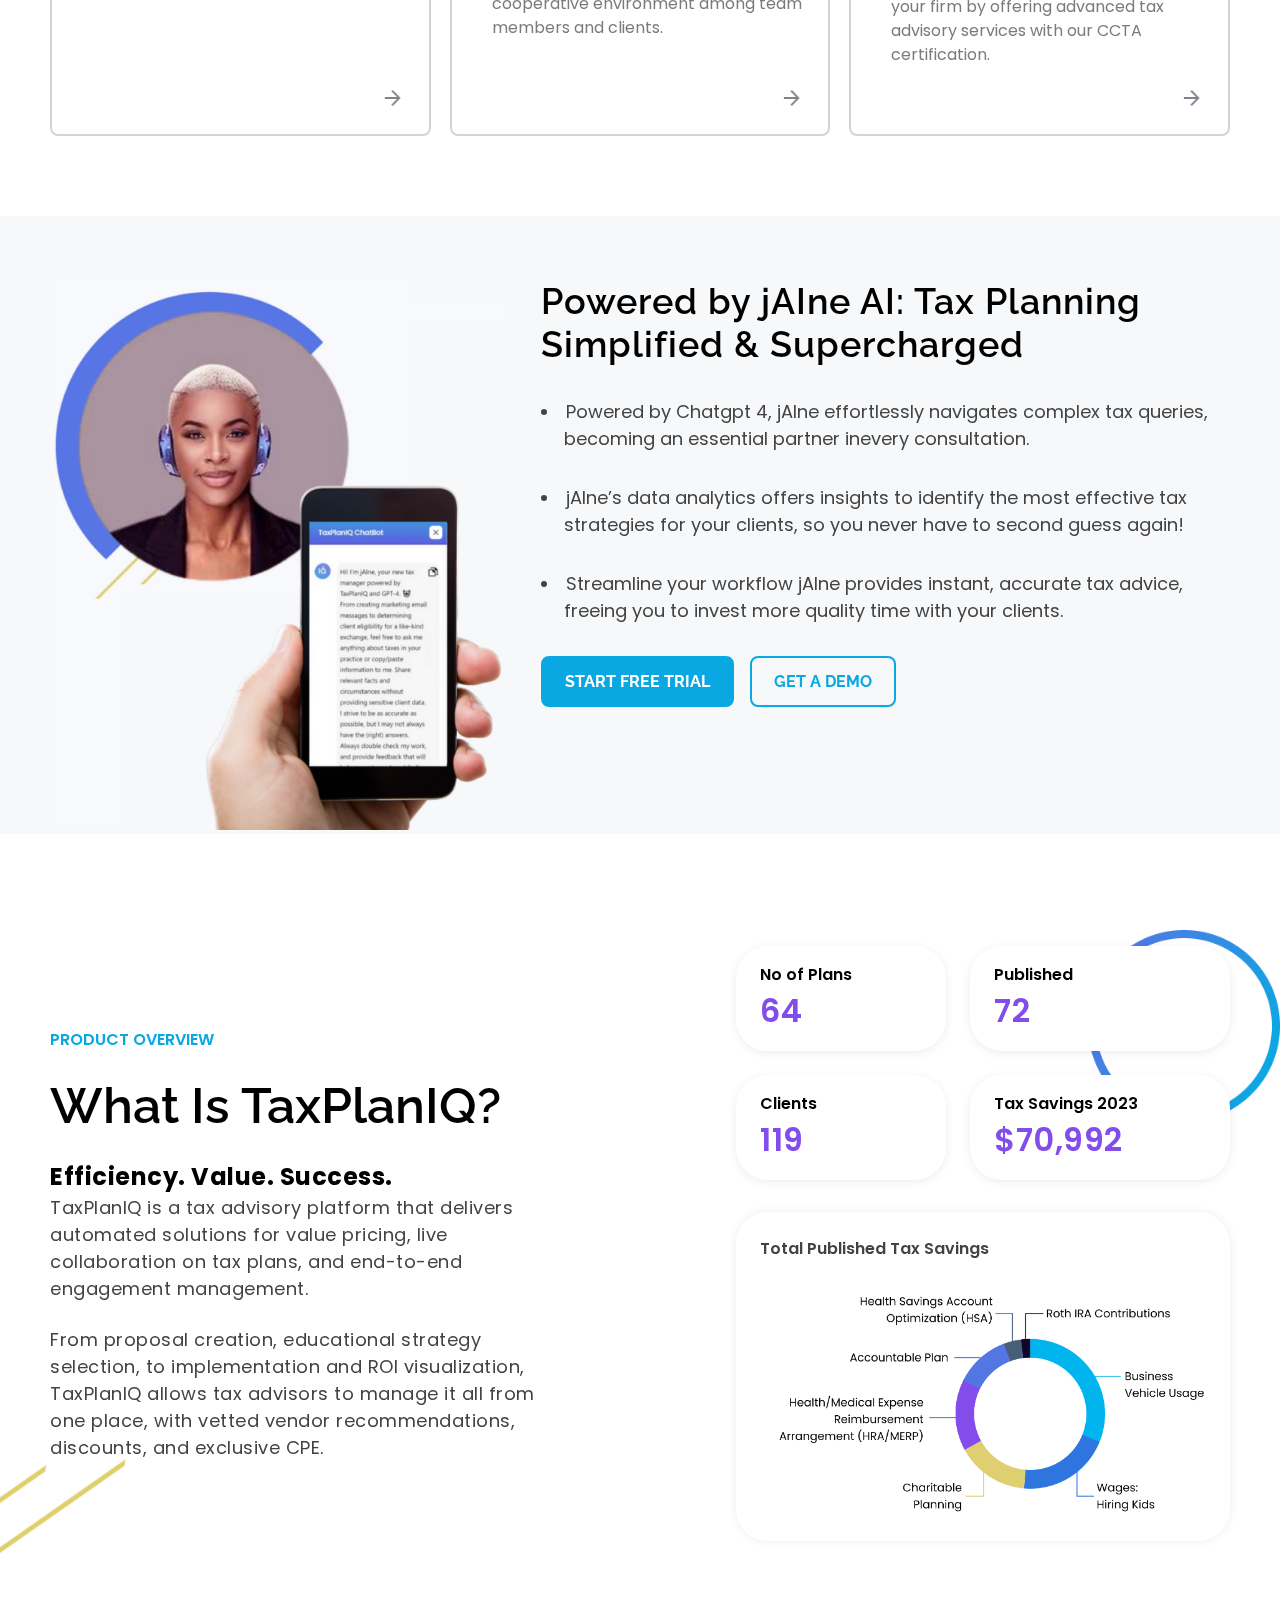
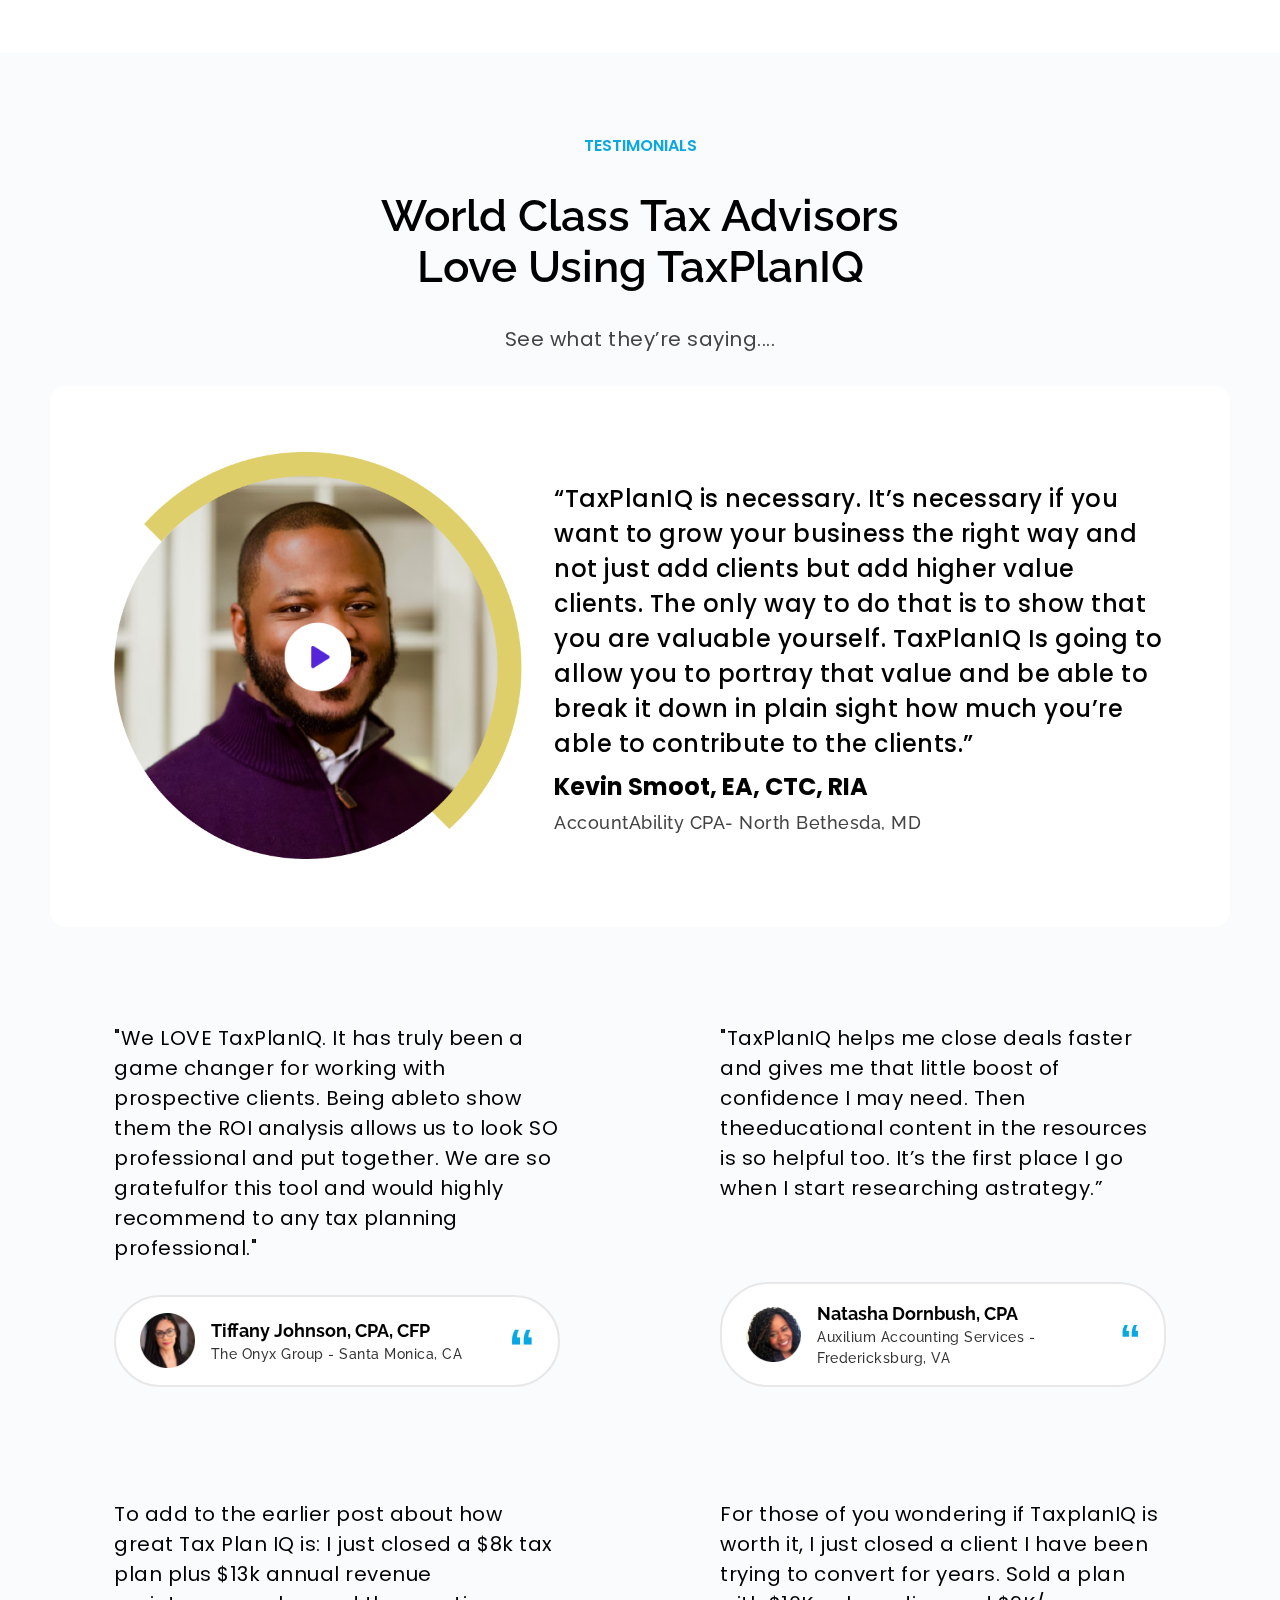
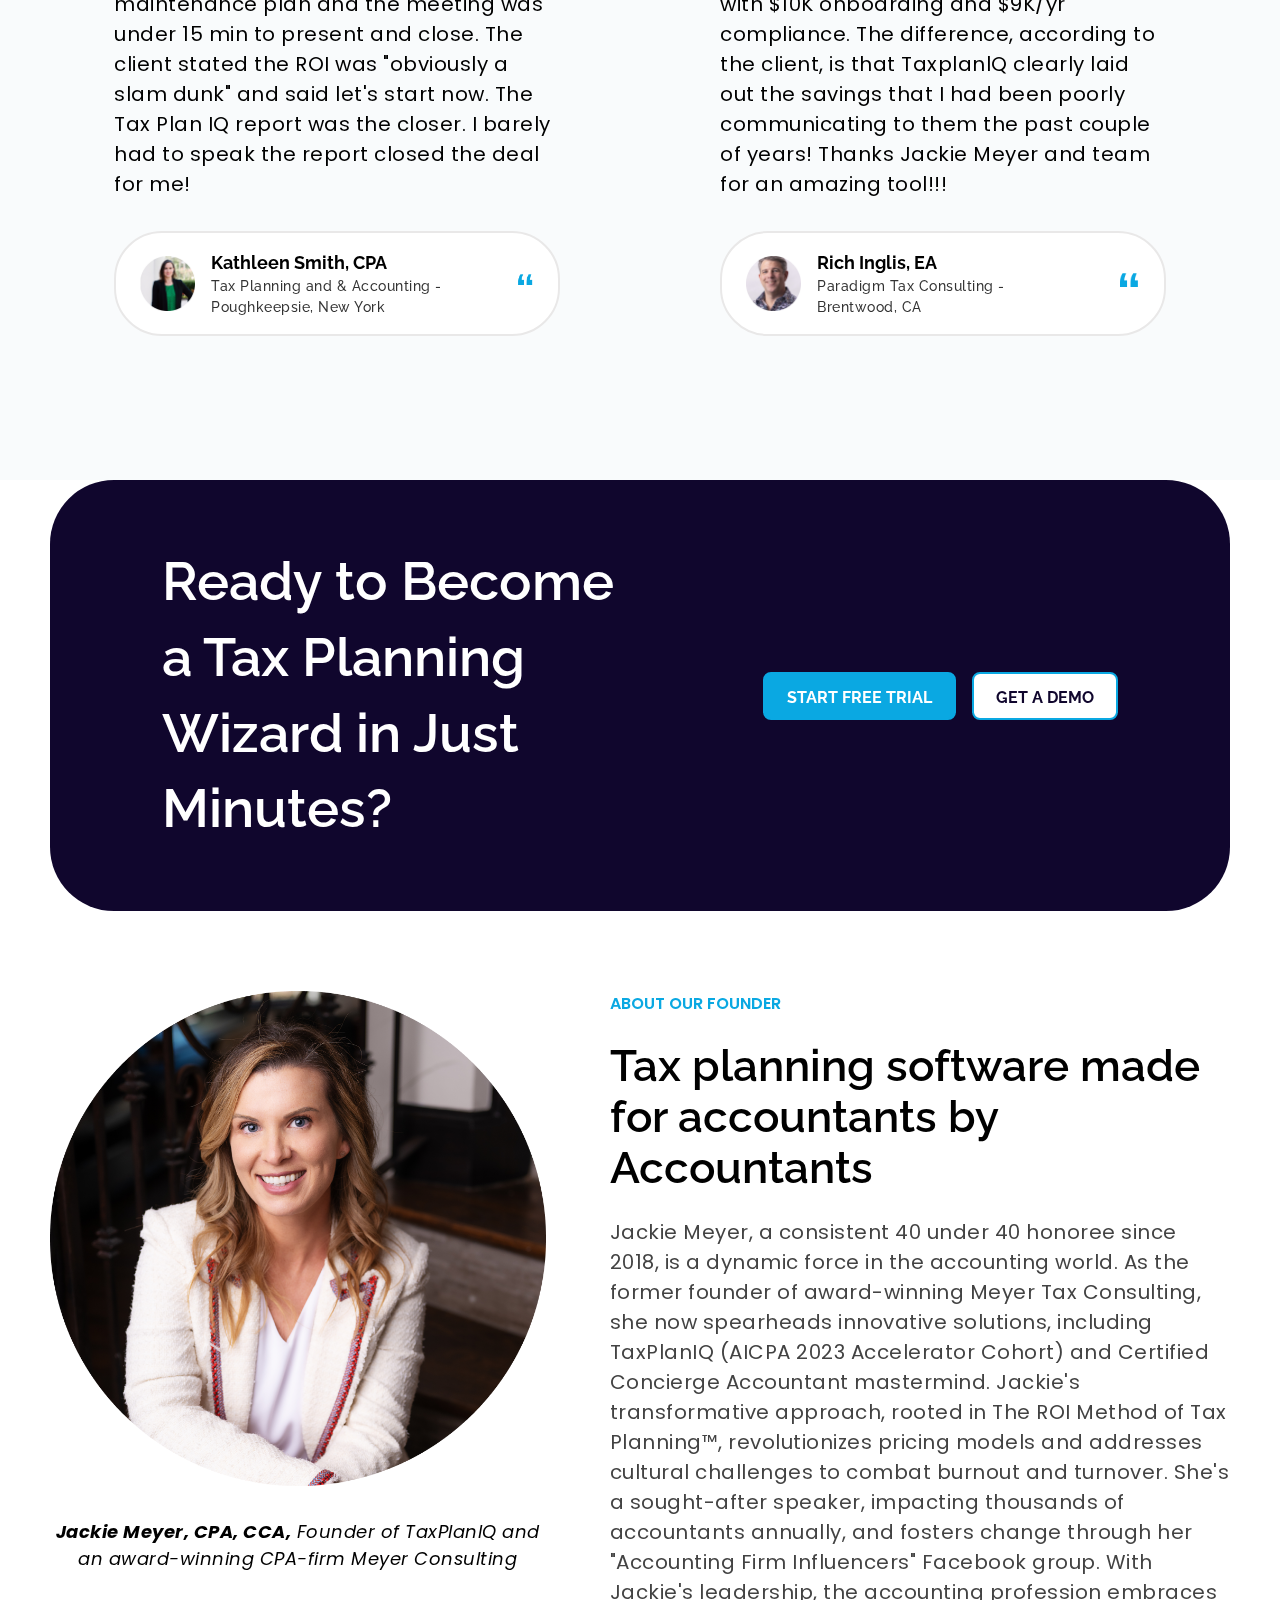
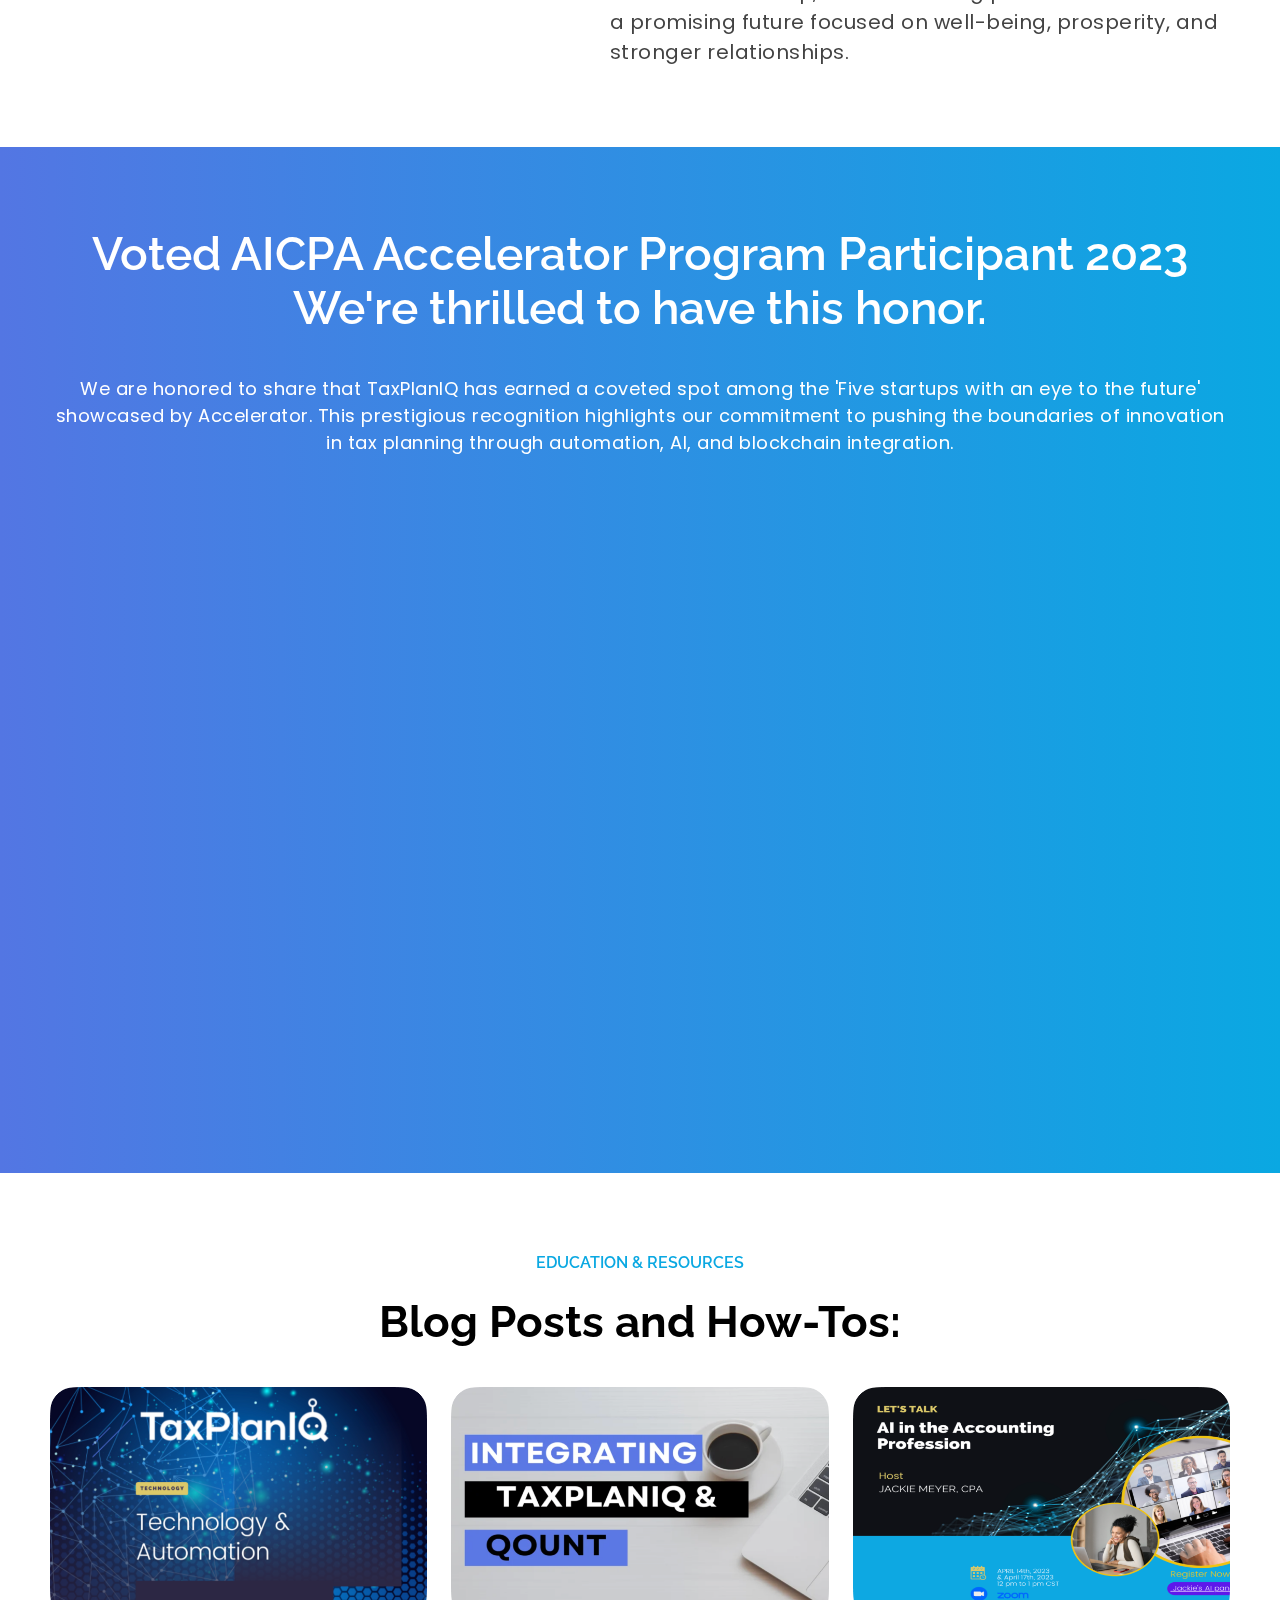
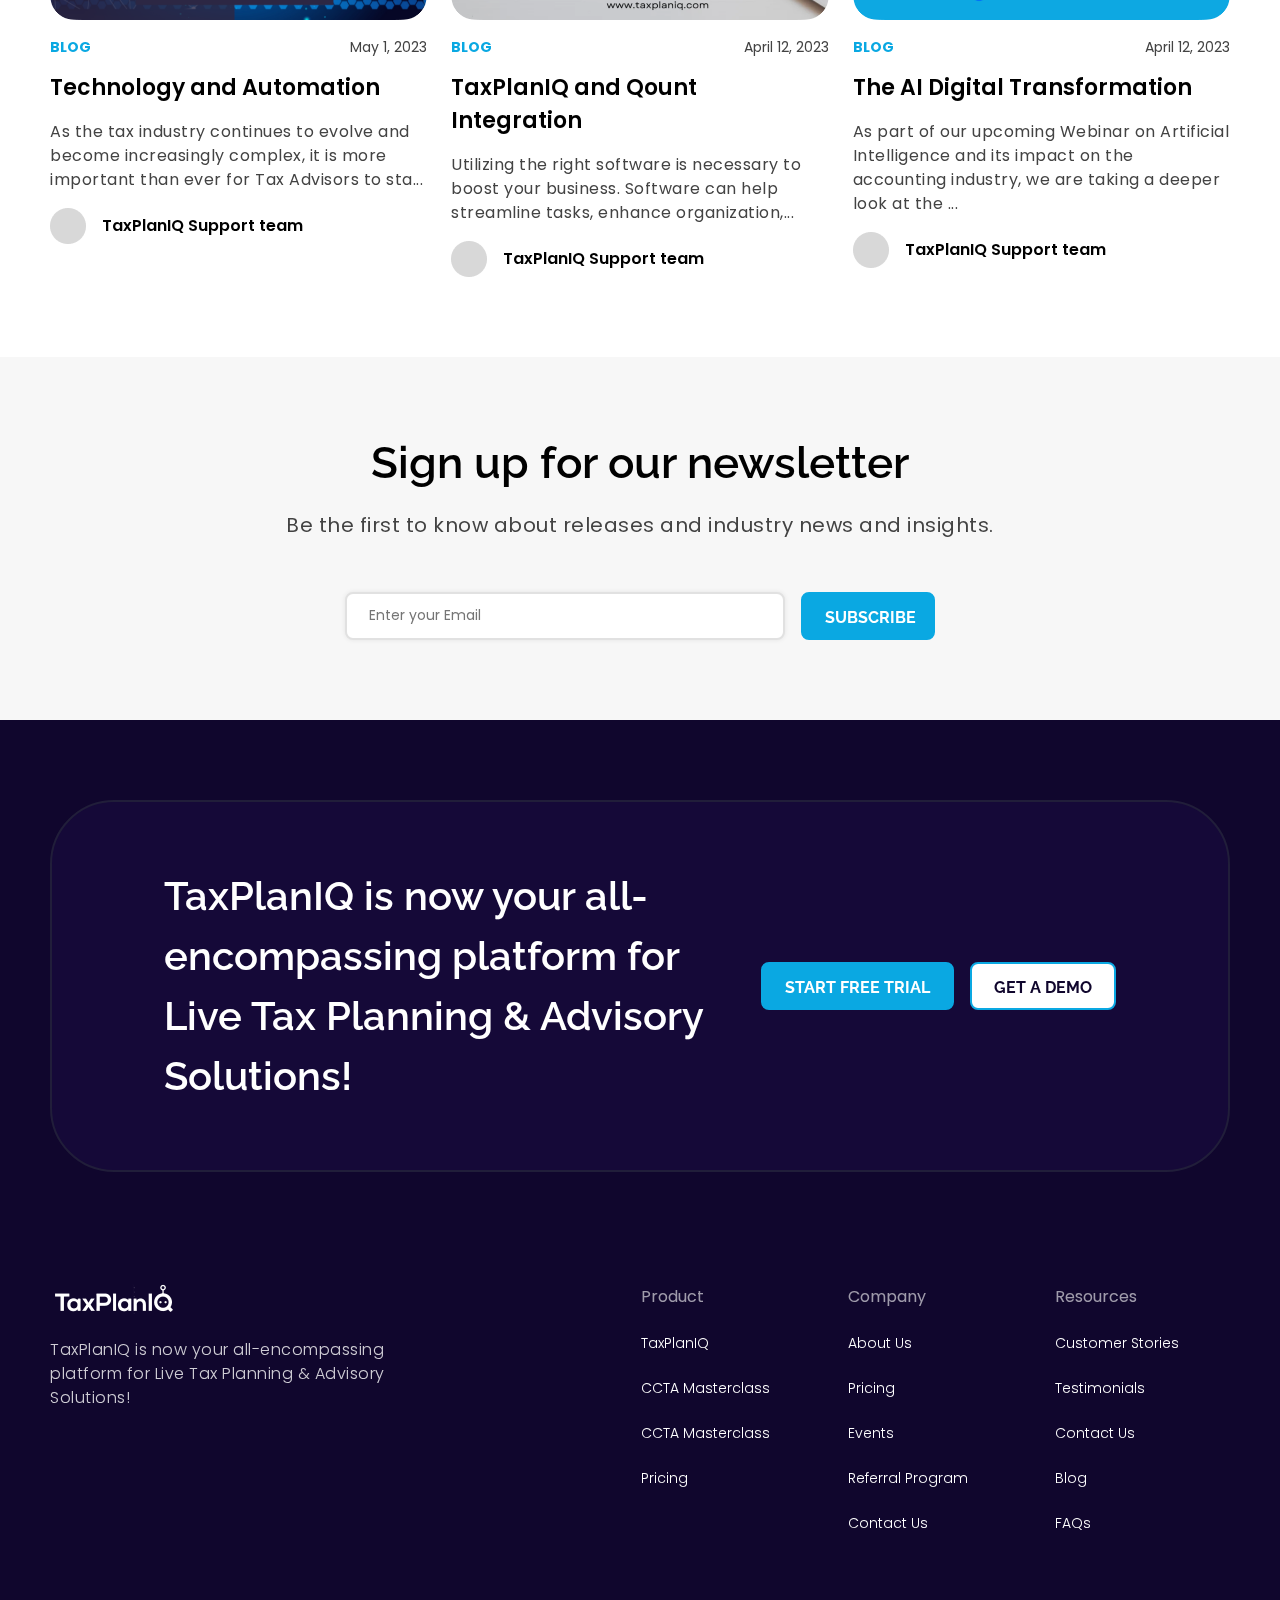
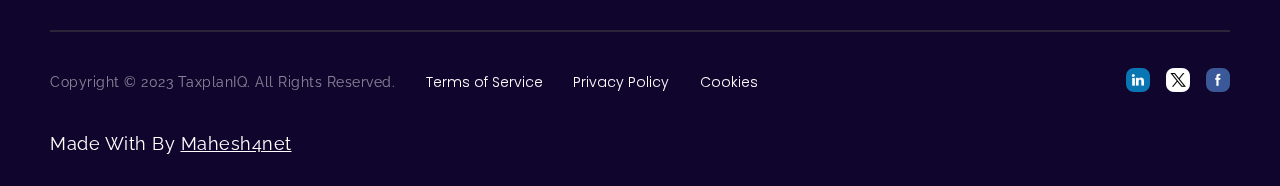
==== commit 96a84d39: "structure improved" ====
--- a/index.html
+++ b/index.html
@@ -24,10 +24,24 @@
 
                 </div>
                 <div class="navbar-menu">
-                    <a href="products.html">Products</a>
-                    <a href="resources.html">Resources</a>
-                    <a href="pricing.html">Pricing</a>
-                    <a href="about.html">About Us</a>
+                    <ul>
+                        <li>
+                            <a href="products.html">Products</a>
+
+                        </li>
+                        <li>
+                            <a href="resources.html">Resources</a>
+
+                        </li>
+                        <li>
+                            <a href="pricing.html">Pricing</a>
+
+                        </li>
+                        <li>
+                            <a href="about.html">About Us</a>
+
+                        </li>
+                    </ul>
                 </div>
                 <div class="navbar-btn">
                     <a href="#" class="primary-btn">START FREE TRIAL</a>
@@ -38,11 +52,14 @@
 
     <div class="container mobile-navbar-container">
 
-    <div class="wrapper" style="padding-inline: 0px !important;">
+        <div class="wrapper" style="padding-inline: 0px !important;">
             <div class="mobile-navbar-section">
                 <div class="mobile-navbar-header">
-                    <a href="index.html"><img src="assets/home/main-logo.png" alt="logo" width="127px"
-                            height="auto"></a>
+                    <div class="menu-navbar-logo">
+                        <a href="index.html"><img src="assets/home/main-logo.png" alt="logo" width="127px"
+                                height="auto"></a>
+                    </div>
+
 
                     <div class="mobile-menu-controls">
                         <i class="fa-solid fa-bars" id="open-btn" onclick="toggleMenuOn()"></i>
@@ -51,11 +68,31 @@
 
                 </div>
                 <div class="mobile-navbar-menu" id="mobile-menu">
-                    <a href="products.html">Products</a>
-                    <a href="resources.html">Resources</a>
-                    <a href="pricing.html">Pricing</a>
-                    <a href="about.html">About Us</a>
-                    <a href="#" class="primary-btn">START FREE TRIAL</a>
+
+                    <ul>
+                        <li>
+                            <a href="products.html">Products</a>
+
+                        </li>
+                        <li>
+                            <a href="resources.html">Resources</a>
+
+                        </li>
+                        <li>
+                            <a href="pricing.html">Pricing</a>
+
+                        </li>
+                        <li>
+                            <a href="about.html">About Us</a>
+
+                        </li>
+                        <li>
+                            <a href="#" class="primary-btn">START FREE TRIAL</a>
+
+                        </li>
+                    </ul>
+
+
                 </div>
 
 
@@ -669,7 +706,7 @@
             <div class="footer-cta-section">
                 <div class="middle-cta-section footer-cta">
                     <div class="middle-cta-text" style="width: 90%;">
-                        <h2 class="semibold white font46 lh15">TaxPlanIQ is now your all-encompassing platform for
+                        <h2 class="semibold white font40 lh15">TaxPlanIQ is now your all-encompassing platform for
                             Live Tax Planning & Advisory Solutions!</h2>
                     </div>
                     <div class="middle-cta-buttons">
@@ -693,47 +730,120 @@
                     </div>
                     <div class="footer-product">
                         <h6>Product</h6>
-                        <a href="#">TaxPlanIQ</a>
-                        <a href="#">CCTA Masterclass</a>
-                        <a href="#">Pricing</a>
+                        <ul>
+                            <li>
+                                <a href="#">TaxPlanIQ</a>
+
+                            </li>
+                            <li>
+                                <a href="#">CCTA Masterclass</a>
+
+                            </li>
+                            <li>
+                                <a href="#">CCTA Masterclass</a>
+
+                            </li>
+                            <li>
+                                <a href="#">Pricing</a>
+
+                            </li>
+                        </ul>
                     </div>
                     <div class="footer-company">
                         <h6>Company</h6>
-                        <a href="#">About Us</a>
-                        <a href="#">Pricing</a>
-                        <a href="#">Events</a>
-                        <a href="#">Referral Program</a>
-                        <a href="#">Contact Us</a>
+                        <ul>
+                            <li>
+                                <a href="#">About Us</a>
+
+                            </li>
+                            <li>
+                                <a href="#">Pricing</a>
+
+                            </li>
+                            <li>
+                                <a href="#">Events</a>
+
+                            </li>
+                            <li>
+                                <a href="#">Referral Program</a>
+
+                            </li>
+                            <li>
+                                <a href="#">Contact Us</a>
+
+                            </li>
+                        </ul>
                     </div>
                     <div class="footer-resources">
                         <h6>Resources</h6>
-                        <a href="#">Customer Stories</a>
-                        <a href="#">Testimonials</a>
-                        <a href="#">Contact Us</a>
-                        <a href="#">Blog</a>
-                        <a href="#">FAQs</a>
+                        <ul>
+                            <li>
+                                <a href="#">Customer Stories</a>
+
+                            </li>
+                            <li>
+                                <a href="#">Testimonials</a>
+
+                            </li>
+                            <li>
+                                <a href="#">Contact Us</a>
+
+                            </li>
+                            <li>
+                                <a href="#">Blog</a>
+
+                            </li>
+                            <li>
+                                <a href="#">FAQs</a>
+
+                            </li>
+                        </ul>
                     </div>
 
                 </div>
                 <hr class="footer-hr">
                 <div class="bottom-footer-container">
                     <div class="policy-links">
-                        <p class="opacity50  font14">Copyright © 2023 TaxplanIQ. All Rights Reserved.</p>
-                        <a href="#">Terms of Service</a>
-                        <a href="#">Privacy Policy</a>
-                        <a href="#">Cookies</a>
+                        <ul>
+                            <li>
+                                <p class="opacity50  font14">Copyright © 2023 TaxplanIQ. All Rights Reserved.</p>
+
+                            </li>
+                            <li>
+                                <a href="#">Terms of Service</a>
+
+                            </li>
+                            <li>
+                                <a href="#">Privacy Policy</a>
+
+                            </li>
+                            <li>
+                                <a href="#">Cookies</a>
+                            </li>
+                        </ul>
+
                     </div>
 
                     <div class="socials">
-                        <a href="#"><img src="assets/home/Linkedin.png" alt=""></a>
-                        <a href="#"><img src="assets/home/twitter.png" alt=""></a>
-                        <a href="#"><img src="assets/home/Facebook.png" alt=""></a>
+                        <ul>
+                            <li>
+                                <a href="#"><img src="assets/home/Linkedin.png" alt=""></a>
+
+                            </li>
+                            <li>
+                                <a href="#"><img src="assets/home/twitter.png" alt=""></a>
+                            </li>
+                            <li>
+                                <a href="#"><img src="assets/home/Facebook.png" alt=""></a>
+                            </li>
+                        </ul>
 
                     </div>
 
                 </div>
                 <div class="credit">
-                    <p class="">Made With <i class="fa-solid fa-heart"></i> By <a href="https://www.github.com/mahesh4net">Mahesh4net</a></p>
+                    <p class="">Made With <i class="fa-solid fa-heart"></i> By <a
+                            href="https://www.github.com/mahesh4net">Mahesh4net</a></p>
                 </div>
             </div>
         </div>
--- a/styles.css
+++ b/styles.css
@@ -382,6 +382,7 @@
 /*----------BUTTONS---------*/
 
 .primary-btn {
+  display: block;
   text-decoration: none;
   color: white;
   font-family: "Raleway";
@@ -405,6 +406,8 @@
 }
 
 .secondary-btn {
+  display: block;
+
   text-decoration: none;
   max-width: fit-content;
   font-size: 1rem;
@@ -501,11 +504,21 @@
   cursor: pointer;
 }
 
-.navbar-section .navbar-menu {
+.navbar-logo{
+  max-width: 12%;
+}
+
+.navbar-logo img{
+ width: 100% !important;
+ max-width: 100% !important;
+}
+
+.navbar-section .navbar-menu ul {
   display: flex;
   justify-content: center;
   align-items: center;
   gap: 2.2rem;
+  list-style-type: none;
 }
 
 .navbar-section .navbar-menu a {
@@ -536,6 +549,15 @@
   position: relative;
 }
 
+.menu-navbar-logo{
+  max-width: 15%;
+}
+
+.menu-navbar-logo img{
+  width: 100%;
+  max-width: 100%;
+}
+
 .mobile-navbar-header {
   display: flex;
   justify-content: space-between;
@@ -569,19 +591,24 @@
   cursor: pointer;
 }
 
-.mobile-navbar-section .mobile-navbar-menu {
+.mobile-navbar-section .mobile-navbar-menu ul{
   display: flex;
   flex-direction: column;
   justify-content: center;
   align-items: center;
   gap: 2.2rem;
-  position: absolute;
+  list-style-type: none;
+}
+
+.mobile-navbar-section .mobile-navbar-menu{
+ position: absolute;
   bottom: 0;
   width: 100%;
   left: 0;
   z-index: 5;
   transition: all 0.2s ease-in-out;
-  padding-block: 2rem;
+  padding-top: 3rem;
+  padding-bottom: 3rem;
   background-color: white;
 }
 
@@ -1332,11 +1359,23 @@
 .footer-company,
 .footer-resources {
   width: calc(16.6% - 0.7rem);
+}
+
+.footer-product ul,
+.footer-company ul,
+.footer-resources ul {
   display: flex;
   flex-direction: column;
   gap: 1.5rem;
   color: white;
-}
+  list-style-type: none;
+  width: 100%;
+  
+
+
+}
+
+
 
 .footer-product h6,
 .footer-company h6,
@@ -1344,7 +1383,7 @@
   font-size: 16px;
   font-weight: 400 !important;
   color: var(--grey);
-  margin-bottom: 0.5rem;
+  margin-bottom: 1.5rem;
   color: white;
   opacity: 0.6;
   font-family: poppins;
@@ -1388,11 +1427,16 @@
 .policy-links {
   padding-block: 1.5rem;
   min-width: 60%;
-  display: flex;
+ 
+}
+
+.policy-links ul{
+   display: flex;
   justify-content: space-between;
   align-items: center;
   gap: 1.5rem;
   color: white;
+  list-style-type: none;
 }
 
 .policy-links a {
@@ -1413,9 +1457,10 @@
   color: var(--skyblue);
 }
 
-.socials {
+.socials ul {
   display: flex;
   gap: 1rem;
+  list-style-type: none;
 }
 
 .socials img {
@@ -2727,24 +2772,22 @@
 
 /* credit-section  */
 
-.credit p{
+.credit p {
   text-align: left;
 }
 
-.credit p a{
+.credit p a {
   color: white;
   transition: all 0.3s;
 }
 
-.credit p a:hover{
+.credit p a:hover {
   transform: scale(1.1);
-
-}
-
-.credit p i{
+}
+
+.credit p i {
   color: red;
 }
-
 
 /*-----------------------------
 ----------REPONSIVE DESIGN------
@@ -3143,8 +3186,7 @@
     width: 80%;
   }
 
-
-  .credit p{
+  .credit p {
     text-align: center;
   }
   /* product page */
@@ -3319,6 +3361,9 @@
   }
 
   /* home page */
+  .menu-navbar-logo {
+    max-width: 17%;
+}
   /* products page */
   .head-analytics-section .overview-stats .number-stats,
   .head-analytics-section .overview-stats .chart-stats {
@@ -3435,10 +3480,17 @@
   }
 }
 
+
+@media (max-width: 550px){
+  .menu-navbar-logo {
+    max-width: 20%;
+}
+}
+
 @media (max-width: 425px) {
   /* global styles */
 
-  .wrapper{
+  .wrapper {
     padding-inline: 15px !important;
   }
 
@@ -3450,7 +3502,12 @@
     font-size: 1.8rem !important;
   }
   /* home page */
+.menu-navbar-logo {
+    max-width: 28%;
+}
+
   .hero-image {
+  
     width: 100vw;
   }
 
@@ -3461,18 +3518,18 @@
     width: 70%;
   }
 
-  .review-details-box p{
-    font-size: 1.3rem;
-  }
-
-   .review-details-box .author h4, .review-details-box .author p{
-    font-size: 1.2rem !important;
-  }
-
-.logo{
-  width: 30% !important;
-}
-
+  .review-details-box p {
+    font-size: 1.1rem;
+  }
+
+  .review-details-box .author h4,
+  .review-details-box .author p {
+    font-size: 1rem !important;
+  }
+
+  .logo {
+    width: 30% !important;
+  }
 
   .features-section {
     text-align: left;
@@ -3517,17 +3574,20 @@
     padding: 0px;
   }
 
-  .main-testimonial-text .p:nth-of-type(1){
-    font-size: 1.3rem !important;
-  }
-
-  .overview-section .number-stats{
+  .main-testimonial-text .p:nth-of-type(1) {
+    font-size: 1.1rem !important;
+  }
+
+  .overview-section .number-stats {
     gap: 0.5rem;
   }
 
-      .plan-stats, .clients-stats, .saving-stats, .published-stats {
-        width: calc(50% - 0.25rem);
-    }
+  .plan-stats,
+  .clients-stats,
+  .saving-stats,
+  .published-stats {
+    width: calc(50% - 0.25rem);
+  }
 
   .middle-cta-section {
     padding: 1rem 1rem;
@@ -3648,24 +3708,24 @@
     font-size: 1.5rem;
   }
 
-  .product-gain, .product-savings-10 {
+  .product-gain,
+  .product-savings-10 {
     width: 90%;
   }
 
-
-
-  .product-return-and-savings{
+  .product-return-and-savings {
     flex-direction: column;
     width: 90%;
   }
 
-  .product-return, .product-savings{
+  .product-return,
+  .product-savings {
     width: 100%;
   }
 
   .advisory-section img {
     width: 70%;
-}
+  }
 
   .advisory-step {
     width: 70%;
@@ -3683,7 +3743,7 @@
     font-size: 12px !important;
   }
 
-  .workflow-todos-header p{
+  .workflow-todos-header p {
     font-size: 1.1rem;
   }
 
@@ -3768,14 +3828,21 @@
   /* pricing page */
 
   .main-testimonial-text p:nth-of-type(1) {
-    font-size: 1.3rem;
+    font-size: 1.1rem;
+  }
+  .main-testimonial-text p:nth-of-type(2) {
+    font-size: 1rem;
+  }
+
+  .about-founder p {
+    font-size: 1.1rem !important;
   }
 
   .main-testimonial-text h5 {
-    font-size: 1.2rem;
-  }
-
-  .testimonial p{
+    font-size: 1.1rem;
+  }
+
+  .testimonial p {
     font-size: 1.1rem;
   }
 
@@ -3799,17 +3866,16 @@
 
   .faq-box {
     padding: 0.8rem;
-}
+  }
 
   .pricing-head-circle {
     display: none;
   }
   /* about us  */
 
-  .award-box .last-logo{
+  .award-box .last-logo {
     width: 60% !important;
   }
-
 
   .about-hero-right-img-box {
     flex-direction: column;
@@ -3868,6 +3934,10 @@
 
   /* home page */
 
+  .menu-navbar-logo {
+    max-width: 32%;
+}
+
   .review-image-box {
     width: 70% !important;
   }
@@ -3884,23 +3954,22 @@
     width: 80%;
   }
 
-
   /* products page */
-  .workflow-todos-header p{
+  .workflow-todos-header p {
     font-size: 1rem;
   }
 
-      .workflow-bg-circle {
-        transform: translate(-41%, -10%);
-    }
-
-        .integration-section {
-        width: 100%;
-    }
-
-    .middle-quote-section h2{
-      font-size: 1.3rem !important;
-    }
+  .workflow-bg-circle {
+    transform: translate(-41%, -10%);
+  }
+
+  .integration-section {
+    width: 100%;
+  }
+
+  .middle-quote-section h2 {
+    font-size: 1.3rem !important;
+  }
   /* resources page */
   .guide-section p,
   .guide-section h2 {
@@ -3919,27 +3988,19 @@
   .video-tutorial-wrapper {
     padding-inline: 0px;
   }
-  /* pricing page */
-
-  /* about us  */
 }
 
 @media (max-width: 320px) {
-  /* global styles */
+
   :root {
     font-size: 12px;
   }
 
+    .menu-navbar-logo {
+    max-width: 35%;
+}
   .middle-cta-section h2 {
     font-size: 1.5rem;
   }
-  /* home page */
-
-  /* products page */
-
-  /* resources page */
-
-  /* pricing page */
-
-  /* about us  */
-}
+
+}
